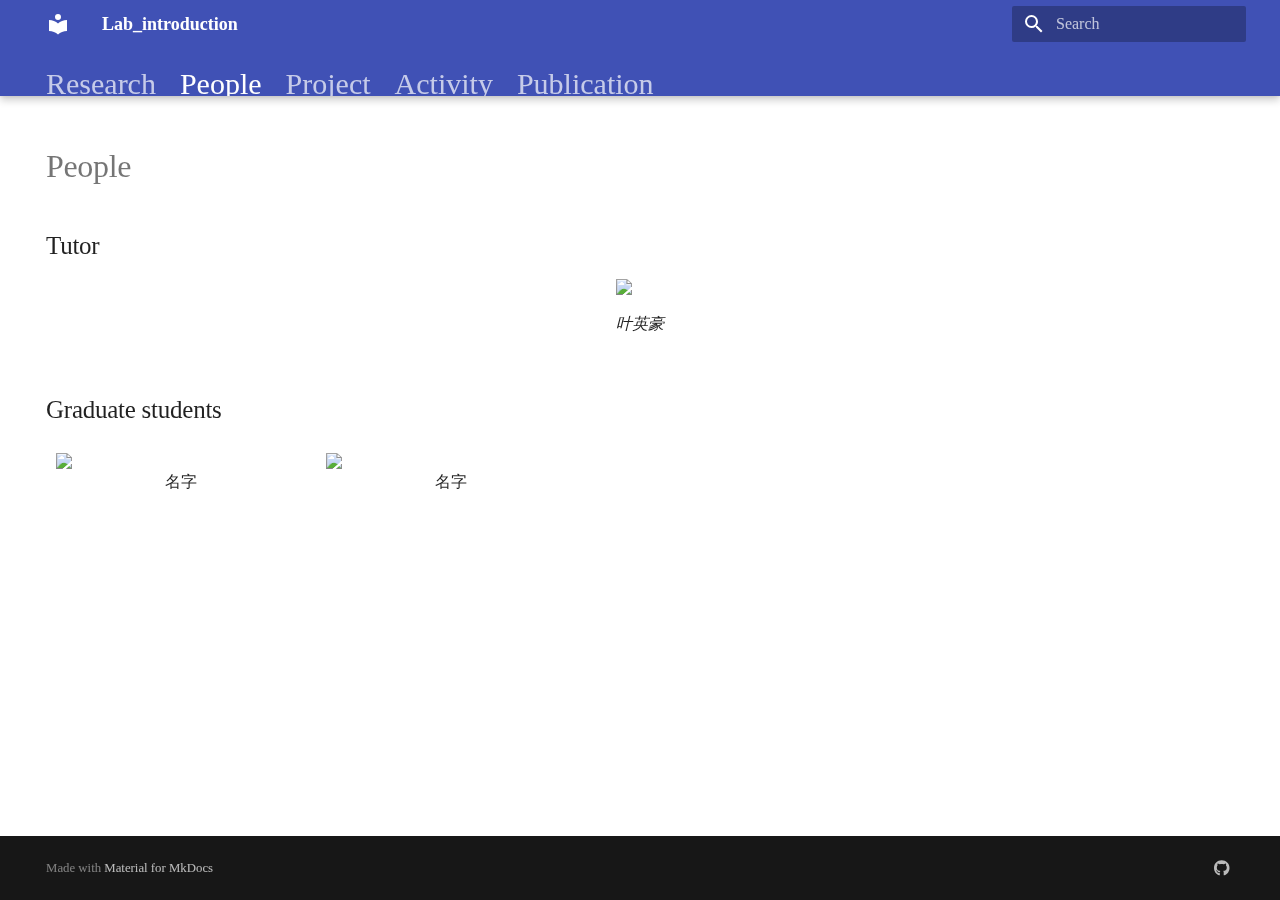
==== site/people/index.html @ 4953b53a "完成图片的上传" ====
<!doctype html>
<html lang="en" class="no-js">
  <head>
    
      <meta charset="utf-8">
      <meta name="viewport" content="width=device-width,initial-scale=1">
      
      
      
      
        <link rel="prev" href="..">
      
      
        <link rel="next" href="../project/">
      
      
      <link rel="icon" href="../assets/images/favicon.png">
      <meta name="generator" content="mkdocs-1.5.3, mkdocs-material-9.5.11">
    
    
      
        <title>People - Lab_introduction</title>
      
    
    
      <link rel="stylesheet" href="../assets/stylesheets/main.7e359304.min.css">
      
      


    
    
      
    
    
      
        
        
        <link rel="preconnect" href="https://fonts.gstatic.com" crossorigin>
        <link rel="stylesheet" href="https://fonts.googleapis.com/css?family=Roboto:300,300i,400,400i,700,700i%7CRoboto+Mono:400,400i,700,700i&display=fallback">
        <style>:root{--md-text-font:"Roboto";--md-code-font:"Roboto Mono"}</style>
      
    
    
      <link rel="stylesheet" href="../stylesheets/extra.css">
    
    <script>__md_scope=new URL("..",location),__md_hash=e=>[...e].reduce((e,_)=>(e<<5)-e+_.charCodeAt(0),0),__md_get=(e,_=localStorage,t=__md_scope)=>JSON.parse(_.getItem(t.pathname+"."+e)),__md_set=(e,_,t=localStorage,a=__md_scope)=>{try{t.setItem(a.pathname+"."+e,JSON.stringify(_))}catch(e){}}</script>
    
      

    
    
    
  </head>
  
  
    <body dir="ltr">
  
    
    <input class="md-toggle" data-md-toggle="drawer" type="checkbox" id="__drawer" autocomplete="off">
    <input class="md-toggle" data-md-toggle="search" type="checkbox" id="__search" autocomplete="off">
    <label class="md-overlay" for="__drawer"></label>
    <div data-md-component="skip">
      
        
        <a href="#people" class="md-skip">
          Skip to content
        </a>
      
    </div>
    <div data-md-component="announce">
      
    </div>
    
    
      

  

<header class="md-header md-header--shadow md-header--lifted" data-md-component="header">
  <nav class="md-header__inner md-grid" aria-label="Header">
    <a href=".." title="Lab_introduction" class="md-header__button md-logo" aria-label="Lab_introduction" data-md-component="logo">
      
  
  <svg xmlns="http://www.w3.org/2000/svg" viewBox="0 0 24 24"><path d="M12 8a3 3 0 0 0 3-3 3 3 0 0 0-3-3 3 3 0 0 0-3 3 3 3 0 0 0 3 3m0 3.54C9.64 9.35 6.5 8 3 8v11c3.5 0 6.64 1.35 9 3.54 2.36-2.19 5.5-3.54 9-3.54V8c-3.5 0-6.64 1.35-9 3.54Z"/></svg>

    </a>
    <label class="md-header__button md-icon" for="__drawer">
      
      <svg xmlns="http://www.w3.org/2000/svg" viewBox="0 0 24 24"><path d="M3 6h18v2H3V6m0 5h18v2H3v-2m0 5h18v2H3v-2Z"/></svg>
    </label>
    <div class="md-header__title" data-md-component="header-title">
      <div class="md-header__ellipsis">
        <div class="md-header__topic">
          <span class="md-ellipsis">
            Lab_introduction
          </span>
        </div>
        <div class="md-header__topic" data-md-component="header-topic">
          <span class="md-ellipsis">
            
              People
            
          </span>
        </div>
      </div>
    </div>
    
    
      <script>var media,input,key,value,palette=__md_get("__palette");if(palette&&palette.color){"(prefers-color-scheme)"===palette.color.media&&(media=matchMedia("(prefers-color-scheme: light)"),input=document.querySelector(media.matches?"[data-md-color-media='(prefers-color-scheme: light)']":"[data-md-color-media='(prefers-color-scheme: dark)']"),palette.color.media=input.getAttribute("data-md-color-media"),palette.color.scheme=input.getAttribute("data-md-color-scheme"),palette.color.primary=input.getAttribute("data-md-color-primary"),palette.color.accent=input.getAttribute("data-md-color-accent"));for([key,value]of Object.entries(palette.color))document.body.setAttribute("data-md-color-"+key,value)}</script>
    
    
    
      <label class="md-header__button md-icon" for="__search">
        
        <svg xmlns="http://www.w3.org/2000/svg" viewBox="0 0 24 24"><path d="M9.5 3A6.5 6.5 0 0 1 16 9.5c0 1.61-.59 3.09-1.56 4.23l.27.27h.79l5 5-1.5 1.5-5-5v-.79l-.27-.27A6.516 6.516 0 0 1 9.5 16 6.5 6.5 0 0 1 3 9.5 6.5 6.5 0 0 1 9.5 3m0 2C7 5 5 7 5 9.5S7 14 9.5 14 14 12 14 9.5 12 5 9.5 5Z"/></svg>
      </label>
      <div class="md-search" data-md-component="search" role="dialog">
  <label class="md-search__overlay" for="__search"></label>
  <div class="md-search__inner" role="search">
    <form class="md-search__form" name="search">
      <input type="text" class="md-search__input" name="query" aria-label="Search" placeholder="Search" autocapitalize="off" autocorrect="off" autocomplete="off" spellcheck="false" data-md-component="search-query" required>
      <label class="md-search__icon md-icon" for="__search">
        
        <svg xmlns="http://www.w3.org/2000/svg" viewBox="0 0 24 24"><path d="M9.5 3A6.5 6.5 0 0 1 16 9.5c0 1.61-.59 3.09-1.56 4.23l.27.27h.79l5 5-1.5 1.5-5-5v-.79l-.27-.27A6.516 6.516 0 0 1 9.5 16 6.5 6.5 0 0 1 3 9.5 6.5 6.5 0 0 1 9.5 3m0 2C7 5 5 7 5 9.5S7 14 9.5 14 14 12 14 9.5 12 5 9.5 5Z"/></svg>
        
        <svg xmlns="http://www.w3.org/2000/svg" viewBox="0 0 24 24"><path d="M20 11v2H8l5.5 5.5-1.42 1.42L4.16 12l7.92-7.92L13.5 5.5 8 11h12Z"/></svg>
      </label>
      <nav class="md-search__options" aria-label="Search">
        
        <button type="reset" class="md-search__icon md-icon" title="Clear" aria-label="Clear" tabindex="-1">
          
          <svg xmlns="http://www.w3.org/2000/svg" viewBox="0 0 24 24"><path d="M19 6.41 17.59 5 12 10.59 6.41 5 5 6.41 10.59 12 5 17.59 6.41 19 12 13.41 17.59 19 19 17.59 13.41 12 19 6.41Z"/></svg>
        </button>
      </nav>
      
    </form>
    <div class="md-search__output">
      <div class="md-search__scrollwrap" data-md-scrollfix>
        <div class="md-search-result" data-md-component="search-result">
          <div class="md-search-result__meta">
            Initializing search
          </div>
          <ol class="md-search-result__list" role="presentation"></ol>
        </div>
      </div>
    </div>
  </div>
</div>
    
    
  </nav>
  
    
      
<nav class="md-tabs" aria-label="Tabs" data-md-component="tabs">
  <div class="md-grid">
    <ul class="md-tabs__list">
      
        
  
  
  
    <li class="md-tabs__item">
      <a href=".." class="md-tabs__link">
        
  
    
  
  Research

      </a>
    </li>
  

      
        
  
  
    
  
  
    <li class="md-tabs__item md-tabs__item--active">
      <a href="./" class="md-tabs__link">
        
  
    
  
  People

      </a>
    </li>
  

      
        
  
  
  
    <li class="md-tabs__item">
      <a href="../project/" class="md-tabs__link">
        
  
    
  
  Project

      </a>
    </li>
  

      
        
  
  
  
    <li class="md-tabs__item">
      <a href="../activity/" class="md-tabs__link">
        
  
    
  
  Activity

      </a>
    </li>
  

      
        
  
  
  
    <li class="md-tabs__item">
      <a href="../publication/" class="md-tabs__link">
        
  
    
  
  Publication

      </a>
    </li>
  

      
    </ul>
  </div>
</nav>
    
  
</header>
    
    <div class="md-container" data-md-component="container">
      
      
        
      
      <main class="md-main" data-md-component="main">
        <div class="md-main__inner md-grid">
          
            
              
                
              
              <div class="md-sidebar md-sidebar--primary" data-md-component="sidebar" data-md-type="navigation" hidden>
                <div class="md-sidebar__scrollwrap">
                  <div class="md-sidebar__inner">
                    


  


<nav class="md-nav md-nav--primary md-nav--lifted" aria-label="Navigation" data-md-level="0">
  <label class="md-nav__title" for="__drawer">
    <a href=".." title="Lab_introduction" class="md-nav__button md-logo" aria-label="Lab_introduction" data-md-component="logo">
      
  
  <svg xmlns="http://www.w3.org/2000/svg" viewBox="0 0 24 24"><path d="M12 8a3 3 0 0 0 3-3 3 3 0 0 0-3-3 3 3 0 0 0-3 3 3 3 0 0 0 3 3m0 3.54C9.64 9.35 6.5 8 3 8v11c3.5 0 6.64 1.35 9 3.54 2.36-2.19 5.5-3.54 9-3.54V8c-3.5 0-6.64 1.35-9 3.54Z"/></svg>

    </a>
    Lab_introduction
  </label>
  
  <ul class="md-nav__list" data-md-scrollfix>
    
      
      
  
  
  
  
    <li class="md-nav__item">
      <a href=".." class="md-nav__link">
        
  
  <span class="md-ellipsis">
    Research
  </span>
  

      </a>
    </li>
  

    
      
      
  
  
    
  
  
  
    <li class="md-nav__item md-nav__item--active">
      
      <input class="md-nav__toggle md-toggle" type="checkbox" id="__toc">
      
      
        
      
      
        <label class="md-nav__link md-nav__link--active" for="__toc">
          
  
  <span class="md-ellipsis">
    People
  </span>
  

          <span class="md-nav__icon md-icon"></span>
        </label>
      
      <a href="./" class="md-nav__link md-nav__link--active">
        
  
  <span class="md-ellipsis">
    People
  </span>
  

      </a>
      
        

<nav class="md-nav md-nav--secondary" aria-label="Table of contents">
  
  
  
    
  
  
    <label class="md-nav__title" for="__toc">
      <span class="md-nav__icon md-icon"></span>
      Table of contents
    </label>
    <ul class="md-nav__list" data-md-component="toc" data-md-scrollfix>
      
        <li class="md-nav__item">
  <a href="#tutor" class="md-nav__link">
    <span class="md-ellipsis">
      Tutor
    </span>
  </a>
  
</li>
      
        <li class="md-nav__item">
  <a href="#graduate-students" class="md-nav__link">
    <span class="md-ellipsis">
      Graduate students
    </span>
  </a>
  
</li>
      
    </ul>
  
</nav>
      
    </li>
  

    
      
      
  
  
  
  
    <li class="md-nav__item">
      <a href="../project/" class="md-nav__link">
        
  
  <span class="md-ellipsis">
    Project
  </span>
  

      </a>
    </li>
  

    
      
      
  
  
  
  
    <li class="md-nav__item">
      <a href="../activity/" class="md-nav__link">
        
  
  <span class="md-ellipsis">
    Activity
  </span>
  

      </a>
    </li>
  

    
      
      
  
  
  
  
    <li class="md-nav__item">
      <a href="../publication/" class="md-nav__link">
        
  
  <span class="md-ellipsis">
    Publication
  </span>
  

      </a>
    </li>
  

    
  </ul>
</nav>
                  </div>
                </div>
              </div>
            
            
              
                
              
              <div class="md-sidebar md-sidebar--secondary" data-md-component="sidebar" data-md-type="toc" hidden>
                <div class="md-sidebar__scrollwrap">
                  <div class="md-sidebar__inner">
                    

<nav class="md-nav md-nav--secondary" aria-label="Table of contents">
  
  
  
    
  
  
    <label class="md-nav__title" for="__toc">
      <span class="md-nav__icon md-icon"></span>
      Table of contents
    </label>
    <ul class="md-nav__list" data-md-component="toc" data-md-scrollfix>
      
        <li class="md-nav__item">
  <a href="#tutor" class="md-nav__link">
    <span class="md-ellipsis">
      Tutor
    </span>
  </a>
  
</li>
      
        <li class="md-nav__item">
  <a href="#graduate-students" class="md-nav__link">
    <span class="md-ellipsis">
      Graduate students
    </span>
  </a>
  
</li>
      
    </ul>
  
</nav>
                  </div>
                </div>
              </div>
            
          
          
            <div class="md-content" data-md-component="content">
              <article class="md-content__inner md-typeset">
                
                  


<h1 id="people">People</h1>
<h2 id="tutor">Tutor</h2>
<figure>
  <img src="https://dummyimage.com/300x400" />
  <figcaption>叶英豪</figcaption>
</figure>

<h2 id="graduate-students">Graduate students</h2>
<p><span class="std_out">
    <span class="std_box">
        <img src="https://dummyimage.com/300x400" />
        <text>名字</text>
    </span>
    <span class="std_box">
        <img src="https://dummyimage.com/300x400" />
        <text>名字</text>
    </span>
</span></p>







  
  




  



                
              </article>
            </div>
          
          
<script>var target=document.getElementById(location.hash.slice(1));target&&target.name&&(target.checked=target.name.startsWith("__tabbed_"))</script>
        </div>
        
      </main>
      
        <footer class="md-footer">
  
  <div class="md-footer-meta md-typeset">
    <div class="md-footer-meta__inner md-grid">
      <div class="md-copyright">
  
  
    Made with
    <a href="https://squidfunk.github.io/mkdocs-material/" target="_blank" rel="noopener">
      Material for MkDocs
    </a>
  
</div>
      
        <div class="md-social">
  
    
    
    
    
    <a href="https://github.com/tufuwq/use.gthub.io" target="_blank" rel="noopener" title="github url" class="md-social__link">
      <svg xmlns="http://www.w3.org/2000/svg" viewBox="0 0 496 512"><!--! Font Awesome Free 6.5.1 by @fontawesome - https://fontawesome.com License - https://fontawesome.com/license/free (Icons: CC BY 4.0, Fonts: SIL OFL 1.1, Code: MIT License) Copyright 2023 Fonticons, Inc.--><path d="M165.9 397.4c0 2-2.3 3.6-5.2 3.6-3.3.3-5.6-1.3-5.6-3.6 0-2 2.3-3.6 5.2-3.6 3-.3 5.6 1.3 5.6 3.6zm-31.1-4.5c-.7 2 1.3 4.3 4.3 4.9 2.6 1 5.6 0 6.2-2s-1.3-4.3-4.3-5.2c-2.6-.7-5.5.3-6.2 2.3zm44.2-1.7c-2.9.7-4.9 2.6-4.6 4.9.3 2 2.9 3.3 5.9 2.6 2.9-.7 4.9-2.6 4.6-4.6-.3-1.9-3-3.2-5.9-2.9zM244.8 8C106.1 8 0 113.3 0 252c0 110.9 69.8 205.8 169.5 239.2 12.8 2.3 17.3-5.6 17.3-12.1 0-6.2-.3-40.4-.3-61.4 0 0-70 15-84.7-29.8 0 0-11.4-29.1-27.8-36.6 0 0-22.9-15.7 1.6-15.4 0 0 24.9 2 38.6 25.8 21.9 38.6 58.6 27.5 72.9 20.9 2.3-16 8.8-27.1 16-33.7-55.9-6.2-112.3-14.3-112.3-110.5 0-27.5 7.6-41.3 23.6-58.9-2.6-6.5-11.1-33.3 2.6-67.9 20.9-6.5 69 27 69 27 20-5.6 41.5-8.5 62.8-8.5s42.8 2.9 62.8 8.5c0 0 48.1-33.6 69-27 13.7 34.7 5.2 61.4 2.6 67.9 16 17.7 25.8 31.5 25.8 58.9 0 96.5-58.9 104.2-114.8 110.5 9.2 7.9 17 22.9 17 46.4 0 33.7-.3 75.4-.3 83.6 0 6.5 4.6 14.4 17.3 12.1C428.2 457.8 496 362.9 496 252 496 113.3 383.5 8 244.8 8zM97.2 352.9c-1.3 1-1 3.3.7 5.2 1.6 1.6 3.9 2.3 5.2 1 1.3-1 1-3.3-.7-5.2-1.6-1.6-3.9-2.3-5.2-1zm-10.8-8.1c-.7 1.3.3 2.9 2.3 3.9 1.6 1 3.6.7 4.3-.7.7-1.3-.3-2.9-2.3-3.9-2-.6-3.6-.3-4.3.7zm32.4 35.6c-1.6 1.3-1 4.3 1.3 6.2 2.3 2.3 5.2 2.6 6.5 1 1.3-1.3.7-4.3-1.3-6.2-2.2-2.3-5.2-2.6-6.5-1zm-11.4-14.7c-1.6 1-1.6 3.6 0 5.9 1.6 2.3 4.3 3.3 5.6 2.3 1.6-1.3 1.6-3.9 0-6.2-1.4-2.3-4-3.3-5.6-2z"/></svg>
    </a>
  
</div>
      
    </div>
  </div>
</footer>
      
    </div>
    <div class="md-dialog" data-md-component="dialog">
      <div class="md-dialog__inner md-typeset"></div>
    </div>
    
    
    <script id="__config" type="application/json">{"base": "..", "features": ["navigation.instant", "navigation.tabs", "navigation.tabs.sticky"], "search": "../assets/javascripts/workers/search.b8dbb3d2.min.js", "translations": {"clipboard.copied": "Copied to clipboard", "clipboard.copy": "Copy to clipboard", "search.result.more.one": "1 more on this page", "search.result.more.other": "# more on this page", "search.result.none": "No matching documents", "search.result.one": "1 matching document", "search.result.other": "# matching documents", "search.result.placeholder": "Type to start searching", "search.result.term.missing": "Missing", "select.version": "Select version"}}</script>
    
    
      <script src="../assets/javascripts/bundle.8fd75fb4.min.js"></script>
      
    
  </body>
</html>
---- site/assets/stylesheets/main.7e359304.min.css ----
@charset "UTF-8";html{-webkit-text-size-adjust:none;-moz-text-size-adjust:none;text-size-adjust:none;box-sizing:border-box}*,:after,:before{box-sizing:inherit}@media (prefers-reduced-motion){*,:after,:before{transition:none!important}}body{margin:0}a,button,input,label{-webkit-tap-highlight-color:transparent}a{color:inherit;text-decoration:none}hr{border:0;box-sizing:initial;display:block;height:.05rem;overflow:visible;padding:0}small{font-size:80%}sub,sup{line-height:1em}img{border-style:none}table{border-collapse:initial;border-spacing:0}td,th{font-weight:400;vertical-align:top}button{background:#0000;border:0;font-family:inherit;font-size:inherit;margin:0;padding:0}input{border:0;outline:none}:root{--md-primary-fg-color:#4051b5;--md-primary-fg-color--light:#5d6cc0;--md-primary-fg-color--dark:#303fa1;--md-primary-bg-color:#fff;--md-primary-bg-color--light:#ffffffb3;--md-accent-fg-color:#526cfe;--md-accent-fg-color--transparent:#526cfe1a;--md-accent-bg-color:#fff;--md-accent-bg-color--light:#ffffffb3}[data-md-color-scheme=default]{color-scheme:light}[data-md-color-scheme=default] img[src$="#gh-dark-mode-only"],[data-md-color-scheme=default] img[src$="#only-dark"]{display:none}:root,[data-md-color-scheme=default]{--md-hue:225deg;--md-default-fg-color:#000000de;--md-default-fg-color--light:#0000008a;--md-default-fg-color--lighter:#00000052;--md-default-fg-color--lightest:#00000012;--md-default-bg-color:#fff;--md-default-bg-color--light:#ffffffb3;--md-default-bg-color--lighter:#ffffff4d;--md-default-bg-color--lightest:#ffffff1f;--md-code-fg-color:#36464e;--md-code-bg-color:#f5f5f5;--md-code-hl-color:#4287ff;--md-code-hl-color--light:#4287ff1a;--md-code-hl-number-color:#d52a2a;--md-code-hl-special-color:#db1457;--md-code-hl-function-color:#a846b9;--md-code-hl-constant-color:#6e59d9;--md-code-hl-keyword-color:#3f6ec6;--md-code-hl-string-color:#1c7d4d;--md-code-hl-name-color:var(--md-code-fg-color);--md-code-hl-operator-color:var(--md-default-fg-color--light);--md-code-hl-punctuation-color:var(--md-default-fg-color--light);--md-code-hl-comment-color:var(--md-default-fg-color--light);--md-code-hl-generic-color:var(--md-default-fg-color--light);--md-code-hl-variable-color:var(--md-default-fg-color--light);--md-typeset-color:var(--md-default-fg-color);--md-typeset-a-color:var(--md-primary-fg-color);--md-typeset-del-color:#f5503d26;--md-typeset-ins-color:#0bd57026;--md-typeset-kbd-color:#fafafa;--md-typeset-kbd-accent-color:#fff;--md-typeset-kbd-border-color:#b8b8b8;--md-typeset-mark-color:#ffff0080;--md-typeset-table-color:#0000001f;--md-typeset-table-color--light:rgba(0,0,0,.035);--md-admonition-fg-color:var(--md-default-fg-color);--md-admonition-bg-color:var(--md-default-bg-color);--md-warning-fg-color:#000000de;--md-warning-bg-color:#ff9;--md-footer-fg-color:#fff;--md-footer-fg-color--light:#ffffffb3;--md-footer-fg-color--lighter:#ffffff73;--md-footer-bg-color:#000000de;--md-footer-bg-color--dark:#00000052;--md-shadow-z1:0 0.2rem 0.5rem #0000000d,0 0 0.05rem #0000001a;--md-shadow-z2:0 0.2rem 0.5rem #0000001a,0 0 0.05rem #00000040;--md-shadow-z3:0 0.2rem 0.5rem #0003,0 0 0.05rem #00000059}.md-icon svg{fill:currentcolor;display:block;height:1.2rem;width:1.2rem}body{-webkit-font-smoothing:antialiased;-moz-osx-font-smoothing:grayscale;--md-text-font-family:var(--md-text-font,_),-apple-system,BlinkMacSystemFont,Helvetica,Arial,sans-serif;--md-code-font-family:var(--md-code-font,_),SFMono-Regular,Consolas,Menlo,monospace}aside,body,input{font-feature-settings:"kern","liga";color:var(--md-typeset-color);font-family:var(--md-text-font-family)}code,kbd,pre{font-feature-settings:"kern";font-family:var(--md-code-font-family)}:root{--md-typeset-table-sort-icon:url('data:image/svg+xml;charset=utf-8,<svg xmlns="http://www.w3.org/2000/svg" viewBox="0 0 24 24"><path d="m18 21-4-4h3V7h-3l4-4 4 4h-3v10h3M2 19v-2h10v2M2 13v-2h7v2M2 7V5h4v2H2Z"/></svg>');--md-typeset-table-sort-icon--asc:url('data:image/svg+xml;charset=utf-8,<svg xmlns="http://www.w3.org/2000/svg" viewBox="0 0 24 24"><path d="M19 17h3l-4 4-4-4h3V3h2M2 17h10v2H2M6 5v2H2V5m0 6h7v2H2v-2Z"/></svg>');--md-typeset-table-sort-icon--desc:url('data:image/svg+xml;charset=utf-8,<svg xmlns="http://www.w3.org/2000/svg" viewBox="0 0 24 24"><path d="M19 7h3l-4-4-4 4h3v14h2M2 17h10v2H2M6 5v2H2V5m0 6h7v2H2v-2Z"/></svg>')}.md-typeset{-webkit-print-color-adjust:exact;color-adjust:exact;font-size:.8rem;line-height:1.6}@media print{.md-typeset{font-size:.68rem}}.md-typeset blockquote,.md-typeset dl,.md-typeset figure,.md-typeset ol,.md-typeset pre,.md-typeset ul{margin-bottom:1em;margin-top:1em}.md-typeset h1{color:var(--md-default-fg-color--light);font-size:2em;line-height:1.3;margin:0 0 1.25em}.md-typeset h1,.md-typeset h2{font-weight:300;letter-spacing:-.01em}.md-typeset h2{font-size:1.5625em;line-height:1.4;margin:1.6em 0 .64em}.md-typeset h3{font-size:1.25em;font-weight:400;letter-spacing:-.01em;line-height:1.5;margin:1.6em 0 .8em}.md-typeset h2+h3{margin-top:.8em}.md-typeset h4{font-weight:700;letter-spacing:-.01em;margin:1em 0}.md-typeset h5,.md-typeset h6{color:var(--md-default-fg-color--light);font-size:.8em;font-weight:700;letter-spacing:-.01em;margin:1.25em 0}.md-typeset h5{text-transform:uppercase}.md-typeset hr{border-bottom:.05rem solid var(--md-default-fg-color--lightest);display:flow-root;margin:1.5em 0}.md-typeset a{color:var(--md-typeset-a-color);word-break:break-word}.md-typeset a,.md-typeset a:before{transition:color 125ms}.md-typeset a:focus,.md-typeset a:hover{color:var(--md-accent-fg-color)}.md-typeset a:focus code,.md-typeset a:hover code{background-color:var(--md-accent-fg-color--transparent)}.md-typeset a code{color:currentcolor;transition:background-color 125ms}.md-typeset a.focus-visible{outline-color:var(--md-accent-fg-color);outline-offset:.2rem}.md-typeset code,.md-typeset kbd,.md-typeset pre{color:var(--md-code-fg-color);direction:ltr;font-variant-ligatures:none}@media print{.md-typeset code,.md-typeset kbd,.md-typeset pre{white-space:pre-wrap}}.md-typeset code{background-color:var(--md-code-bg-color);border-radius:.1rem;-webkit-box-decoration-break:clone;box-decoration-break:clone;font-size:.85em;padding:0 .2941176471em;word-break:break-word}.md-typeset code:not(.focus-visible){-webkit-tap-highlight-color:transparent;outline:none}.md-typeset pre{display:flow-root;line-height:1.4;position:relative}.md-typeset pre>code{-webkit-box-decoration-break:slice;box-decoration-break:slice;box-shadow:none;display:block;margin:0;outline-color:var(--md-accent-fg-color);overflow:auto;padding:.7720588235em 1.1764705882em;scrollbar-color:var(--md-default-fg-color--lighter) #0000;scrollbar-width:thin;touch-action:auto;word-break:normal}.md-typeset pre>code:hover{scrollbar-color:var(--md-accent-fg-color) #0000}.md-typeset pre>code::-webkit-scrollbar{height:.2rem;width:.2rem}.md-typeset pre>code::-webkit-scrollbar-thumb{background-color:var(--md-default-fg-color--lighter)}.md-typeset pre>code::-webkit-scrollbar-thumb:hover{background-color:var(--md-accent-fg-color)}.md-typeset kbd{background-color:var(--md-typeset-kbd-color);border-radius:.1rem;box-shadow:0 .1rem 0 .05rem var(--md-typeset-kbd-border-color),0 .1rem 0 var(--md-typeset-kbd-border-color),0 -.1rem .2rem var(--md-typeset-kbd-accent-color) inset;color:var(--md-default-fg-color);display:inline-block;font-size:.75em;padding:0 .6666666667em;vertical-align:text-top;word-break:break-word}.md-typeset mark{background-color:var(--md-typeset-mark-color);-webkit-box-decoration-break:clone;box-decoration-break:clone;color:inherit;word-break:break-word}.md-typeset abbr{border-bottom:.05rem dotted var(--md-default-fg-color--light);cursor:help;text-decoration:none}.md-typeset small{opacity:.75}[dir=ltr] .md-typeset sub,[dir=ltr] .md-typeset sup{margin-left:.078125em}[dir=rtl] .md-typeset sub,[dir=rtl] .md-typeset sup{margin-right:.078125em}[dir=ltr] .md-typeset blockquote{padding-left:.6rem}[dir=rtl] .md-typeset blockquote{padding-right:.6rem}[dir=ltr] .md-typeset blockquote{border-left:.2rem solid var(--md-default-fg-color--lighter)}[dir=rtl] .md-typeset blockquote{border-right:.2rem solid var(--md-default-fg-color--lighter)}.md-typeset blockquote{color:var(--md-default-fg-color--light);margin-left:0;margin-right:0}.md-typeset ul{list-style-type:disc}[dir=ltr] .md-typeset ol,[dir=ltr] .md-typeset ul{margin-left:.625em}[dir=rtl] .md-typeset ol,[dir=rtl] .md-typeset ul{margin-right:.625em}.md-typeset ol,.md-typeset ul{padding:0}.md-typeset ol:not([hidden]),.md-typeset ul:not([hidden]){display:flow-root}.md-typeset ol ol,.md-typeset ul ol{list-style-type:lower-alpha}.md-typeset ol ol ol,.md-typeset ul ol ol{list-style-type:lower-roman}[dir=ltr] .md-typeset ol li,[dir=ltr] .md-typeset ul li{margin-left:1.25em}[dir=rtl] .md-typeset ol li,[dir=rtl] .md-typeset ul li{margin-right:1.25em}.md-typeset ol li,.md-typeset ul li{margin-bottom:.5em}.md-typeset ol li blockquote,.md-typeset ol li p,.md-typeset ul li blockquote,.md-typeset ul li p{margin:.5em 0}.md-typeset ol li:last-child,.md-typeset ul li:last-child{margin-bottom:0}[dir=ltr] .md-typeset ol li ol,[dir=ltr] .md-typeset ol li ul,[dir=ltr] .md-typeset ul li ol,[dir=ltr] .md-typeset ul li ul{margin-left:.625em}[dir=rtl] .md-typeset ol li ol,[dir=rtl] .md-typeset ol li ul,[dir=rtl] .md-typeset ul li ol,[dir=rtl] .md-typeset ul li ul{margin-right:.625em}.md-typeset ol li ol,.md-typeset ol li ul,.md-typeset ul li ol,.md-typeset ul li ul{margin-bottom:.5em;margin-top:.5em}[dir=ltr] .md-typeset dd{margin-left:1.875em}[dir=rtl] .md-typeset dd{margin-right:1.875em}.md-typeset dd{margin-bottom:1.5em;margin-top:1em}.md-typeset img,.md-typeset svg,.md-typeset video{height:auto;max-width:100%}.md-typeset img[align=left]{margin:1em 1em 1em 0}.md-typeset img[align=right]{margin:1em 0 1em 1em}.md-typeset img[align]:only-child{margin-top:0}.md-typeset figure{display:flow-root;margin:1em auto;max-width:100%;text-align:center;width:-webkit-fit-content;width:-moz-fit-content;width:fit-content}.md-typeset figure img{display:block;margin:0 auto}.md-typeset figcaption{font-style:italic;margin:1em auto;max-width:24rem}.md-typeset iframe{max-width:100%}.md-typeset table:not([class]){background-color:var(--md-default-bg-color);border:.05rem solid var(--md-typeset-table-color);border-radius:.1rem;display:inline-block;font-size:.64rem;max-width:100%;overflow:auto;touch-action:auto}@media print{.md-typeset table:not([class]){display:table}}.md-typeset table:not([class])+*{margin-top:1.5em}.md-typeset table:not([class]) td>:first-child,.md-typeset table:not([class]) th>:first-child{margin-top:0}.md-typeset table:not([class]) td>:last-child,.md-typeset table:not([class]) th>:last-child{margin-bottom:0}.md-typeset table:not([class]) td:not([align]),.md-typeset table:not([class]) th:not([align]){text-align:left}[dir=rtl] .md-typeset table:not([class]) td:not([align]),[dir=rtl] .md-typeset table:not([class]) th:not([align]){text-align:right}.md-typeset table:not([class]) th{font-weight:700;min-width:5rem;padding:.9375em 1.25em;vertical-align:top}.md-typeset table:not([class]) td{border-top:.05rem solid var(--md-typeset-table-color);padding:.9375em 1.25em;vertical-align:top}.md-typeset table:not([class]) tbody tr{transition:background-color 125ms}.md-typeset table:not([class]) tbody tr:hover{background-color:var(--md-typeset-table-color--light);box-shadow:0 .05rem 0 var(--md-default-bg-color) inset}.md-typeset table:not([class]) a{word-break:normal}.md-typeset table th[role=columnheader]{cursor:pointer}[dir=ltr] .md-typeset table th[role=columnheader]:after{margin-left:.5em}[dir=rtl] .md-typeset table th[role=columnheader]:after{margin-right:.5em}.md-typeset table th[role=columnheader]:after{content:"";display:inline-block;height:1.2em;-webkit-mask-image:var(--md-typeset-table-sort-icon);mask-image:var(--md-typeset-table-sort-icon);-webkit-mask-repeat:no-repeat;mask-repeat:no-repeat;-webkit-mask-size:contain;mask-size:contain;transition:background-color 125ms;vertical-align:text-bottom;width:1.2em}.md-typeset table th[role=columnheader]:hover:after{background-color:var(--md-default-fg-color--lighter)}.md-typeset table th[role=columnheader][aria-sort=ascending]:after{background-color:var(--md-default-fg-color--light);-webkit-mask-image:var(--md-typeset-table-sort-icon--asc);mask-image:var(--md-typeset-table-sort-icon--asc)}.md-typeset table th[role=columnheader][aria-sort=descending]:after{background-color:var(--md-default-fg-color--light);-webkit-mask-image:var(--md-typeset-table-sort-icon--desc);mask-image:var(--md-typeset-table-sort-icon--desc)}.md-typeset__scrollwrap{margin:1em -.8rem;overflow-x:auto;touch-action:auto}.md-typeset__table{display:inline-block;margin-bottom:.5em;padding:0 .8rem}@media print{.md-typeset__table{display:block}}html .md-typeset__table table{display:table;margin:0;overflow:hidden;width:100%}@media screen and (max-width:44.984375em){.md-content__inner>pre{margin:1em -.8rem}.md-content__inner>pre code{border-radius:0}}.md-typeset .md-author{border-radius:100%;display:block;flex-shrink:0;height:1.6rem;overflow:hidden;position:relative;transition:color 125ms,transform 125ms;width:1.6rem}.md-typeset .md-author img{display:block}.md-typeset .md-author--more{background:var(--md-default-fg-color--lightest);color:var(--md-default-fg-color--lighter);font-size:.6rem;font-weight:700;line-height:1.6rem;text-align:center}.md-typeset .md-author--long{height:2.4rem;width:2.4rem}.md-typeset a.md-author{transform:scale(1)}.md-typeset a.md-author img{filter:grayscale(100%) opacity(75%);transition:filter 125ms}.md-typeset a.md-author:focus,.md-typeset a.md-author:hover{transform:scale(1.1);z-index:1}.md-typeset a.md-author:focus img,.md-typeset a.md-author:hover img{filter:grayscale(0)}.md-banner{background-color:var(--md-footer-bg-color);color:var(--md-footer-fg-color);overflow:auto}@media print{.md-banner{display:none}}.md-banner--warning{background-color:var(--md-warning-bg-color);color:var(--md-warning-fg-color)}.md-banner__inner{font-size:.7rem;margin:.6rem auto;padding:0 .8rem}[dir=ltr] .md-banner__button{float:right}[dir=rtl] .md-banner__button{float:left}.md-banner__button{color:inherit;cursor:pointer;transition:opacity .25s}.no-js .md-banner__button{display:none}.md-banner__button:hover{opacity:.7}html{font-size:125%;height:100%;overflow-x:hidden}@media screen and (min-width:100em){html{font-size:137.5%}}@media screen and (min-width:125em){html{font-size:150%}}body{background-color:var(--md-default-bg-color);display:flex;flex-direction:column;font-size:.5rem;min-height:100%;position:relative;width:100%}@media print{body{display:block}}@media screen and (max-width:59.984375em){body[data-md-scrolllock]{position:fixed}}.md-grid{margin-left:auto;margin-right:auto;max-width:61rem}.md-container{display:flex;flex-direction:column;flex-grow:1}@media print{.md-container{display:block}}.md-main{flex-grow:1}.md-main__inner{display:flex;height:100%;margin-top:1.5rem}.md-ellipsis{overflow:hidden;text-overflow:ellipsis}.md-toggle{display:none}.md-option{height:0;opacity:0;position:absolute;width:0}.md-option:checked+label:not([hidden]){display:block}.md-option.focus-visible+label{outline-color:var(--md-accent-fg-color);outline-style:auto}.md-skip{background-color:var(--md-default-fg-color);border-radius:.1rem;color:var(--md-default-bg-color);font-size:.64rem;margin:.5rem;opacity:0;outline-color:var(--md-accent-fg-color);padding:.3rem .5rem;position:fixed;transform:translateY(.4rem);z-index:-1}.md-skip:focus{opacity:1;transform:translateY(0);transition:transform .25s cubic-bezier(.4,0,.2,1),opacity 175ms 75ms;z-index:10}@page{margin:25mm}:root{--md-clipboard-icon:url('data:image/svg+xml;charset=utf-8,<svg xmlns="http://www.w3.org/2000/svg" viewBox="0 0 24 24"><path d="M19 21H8V7h11m0-2H8a2 2 0 0 0-2 2v14a2 2 0 0 0 2 2h11a2 2 0 0 0 2-2V7a2 2 0 0 0-2-2m-3-4H4a2 2 0 0 0-2 2v14h2V3h12V1Z"/></svg>')}.md-clipboard{border-radius:.1rem;color:var(--md-default-fg-color--lightest);cursor:pointer;height:1.5em;outline-color:var(--md-accent-fg-color);outline-offset:.1rem;position:absolute;right:.5em;top:.5em;transition:color .25s;width:1.5em;z-index:1}@media print{.md-clipboard{display:none}}.md-clipboard:not(.focus-visible){-webkit-tap-highlight-color:transparent;outline:none}:hover>.md-clipboard{color:var(--md-default-fg-color--light)}.md-clipboard:focus,.md-clipboard:hover{color:var(--md-accent-fg-color)}.md-clipboard:after{background-color:currentcolor;content:"";display:block;height:1.125em;margin:0 auto;-webkit-mask-image:var(--md-clipboard-icon);mask-image:var(--md-clipboard-icon);-webkit-mask-position:center;mask-position:center;-webkit-mask-repeat:no-repeat;mask-repeat:no-repeat;-webkit-mask-size:contain;mask-size:contain;width:1.125em}.md-clipboard--inline{cursor:pointer}.md-clipboard--inline code{transition:color .25s,background-color .25s}.md-clipboard--inline:focus code,.md-clipboard--inline:hover code{background-color:var(--md-accent-fg-color--transparent);color:var(--md-accent-fg-color)}@keyframes consent{0%{opacity:0;transform:translateY(100%)}to{opacity:1;transform:translateY(0)}}@keyframes overlay{0%{opacity:0}to{opacity:1}}.md-consent__overlay{animation:overlay .25s both;-webkit-backdrop-filter:blur(.1rem);backdrop-filter:blur(.1rem);background-color:#0000008a;height:100%;opacity:1;position:fixed;top:0;width:100%;z-index:5}.md-consent__inner{animation:consent .5s cubic-bezier(.1,.7,.1,1) both;background-color:var(--md-default-bg-color);border:0;border-radius:.1rem;bottom:0;box-shadow:0 0 .2rem #0000001a,0 .2rem .4rem #0003;max-height:100%;overflow:auto;padding:0;position:fixed;width:100%;z-index:5}.md-consent__form{padding:.8rem}.md-consent__settings{display:none;margin:1em 0}input:checked+.md-consent__settings{display:block}.md-consent__controls{margin-bottom:.8rem}.md-typeset .md-consent__controls .md-button{display:inline}@media screen and (max-width:44.984375em){.md-typeset .md-consent__controls .md-button{display:block;margin-top:.4rem;text-align:center;width:100%}}.md-consent label{cursor:pointer}.md-content{flex-grow:1;min-width:0}.md-content__inner{margin:0 .8rem 1.2rem;padding-top:.6rem}@media screen and (min-width:76.25em){[dir=ltr] .md-sidebar--primary:not([hidden])~.md-content>.md-content__inner{margin-left:1.2rem}[dir=ltr] .md-sidebar--secondary:not([hidden])~.md-content>.md-content__inner,[dir=rtl] .md-sidebar--primary:not([hidden])~.md-content>.md-content__inner{margin-right:1.2rem}[dir=rtl] .md-sidebar--secondary:not([hidden])~.md-content>.md-content__inner{margin-left:1.2rem}}.md-content__inner:before{content:"";display:block;height:.4rem}.md-content__inner>:last-child{margin-bottom:0}[dir=ltr] .md-content__button{float:right}[dir=rtl] .md-content__button{float:left}[dir=ltr] .md-content__button{margin-left:.4rem}[dir=rtl] .md-content__button{margin-right:.4rem}.md-content__button{margin:.4rem 0;padding:0}@media print{.md-content__button{display:none}}.md-typeset .md-content__button{color:var(--md-default-fg-color--lighter)}.md-content__button svg{display:inline;vertical-align:top}[dir=rtl] .md-content__button svg{transform:scaleX(-1)}[dir=ltr] .md-dialog{right:.8rem}[dir=rtl] .md-dialog{left:.8rem}.md-dialog{background-color:var(--md-default-fg-color);border-radius:.1rem;bottom:.8rem;box-shadow:var(--md-shadow-z3);min-width:11.1rem;opacity:0;padding:.4rem .6rem;pointer-events:none;position:fixed;transform:translateY(100%);transition:transform 0ms .4s,opacity .4s;z-index:4}@media print{.md-dialog{display:none}}.md-dialog--active{opacity:1;pointer-events:auto;transform:translateY(0);transition:transform .4s cubic-bezier(.075,.85,.175,1),opacity .4s}.md-dialog__inner{color:var(--md-default-bg-color);font-size:.7rem}.md-feedback{margin:2em 0 1em;text-align:center}.md-feedback fieldset{border:none;margin:0;padding:0}.md-feedback__title{font-weight:700;margin:1em auto}.md-feedback__inner{position:relative}.md-feedback__list{display:flex;flex-wrap:wrap;place-content:baseline center;position:relative}.md-feedback__list:hover .md-icon:not(:disabled){color:var(--md-default-fg-color--lighter)}:disabled .md-feedback__list{min-height:1.8rem}.md-feedback__icon{color:var(--md-default-fg-color--light);cursor:pointer;flex-shrink:0;margin:0 .1rem;transition:color 125ms}.md-feedback__icon:not(:disabled).md-icon:hover{color:var(--md-accent-fg-color)}.md-feedback__icon:disabled{color:var(--md-default-fg-color--lightest);pointer-events:none}.md-feedback__note{opacity:0;position:relative;transform:translateY(.4rem);transition:transform .4s cubic-bezier(.1,.7,.1,1),opacity .15s}.md-feedback__note>*{margin:0 auto;max-width:16rem}:disabled .md-feedback__note{opacity:1;transform:translateY(0)}.md-footer{background-color:var(--md-footer-bg-color);color:var(--md-footer-fg-color)}@media print{.md-footer{display:none}}.md-footer__inner{justify-content:space-between;overflow:auto;padding:.2rem}.md-footer__inner:not([hidden]){display:flex}.md-footer__link{align-items:end;display:flex;flex-grow:0.01;margin-bottom:.4rem;margin-top:1rem;max-width:100%;outline-color:var(--md-accent-fg-color);overflow:hidden;transition:opacity .25s}.md-footer__link:focus,.md-footer__link:hover{opacity:.7}[dir=rtl] .md-footer__link svg{transform:scaleX(-1)}@media screen and (max-width:44.984375em){.md-footer__link--prev{flex-shrink:0}.md-footer__link--prev .md-footer__title{display:none}}[dir=ltr] .md-footer__link--next{margin-left:auto}[dir=rtl] .md-footer__link--next{margin-right:auto}.md-footer__link--next{text-align:right}[dir=rtl] .md-footer__link--next{text-align:left}.md-footer__title{flex-grow:1;font-size:.9rem;margin-bottom:.7rem;max-width:calc(100% - 2.4rem);padding:0 1rem;white-space:nowrap}.md-footer__button{margin:.2rem;padding:.4rem}.md-footer__direction{font-size:.64rem;opacity:.7}.md-footer-meta{background-color:var(--md-footer-bg-color--dark)}.md-footer-meta__inner{display:flex;flex-wrap:wrap;justify-content:space-between;padding:.2rem}html .md-footer-meta.md-typeset a{color:var(--md-footer-fg-color--light)}html .md-footer-meta.md-typeset a:focus,html .md-footer-meta.md-typeset a:hover{color:var(--md-footer-fg-color)}.md-copyright{color:var(--md-footer-fg-color--lighter);font-size:.64rem;margin:auto .6rem;padding:.4rem 0;width:100%}@media screen and (min-width:45em){.md-copyright{width:auto}}.md-copyright__highlight{color:var(--md-footer-fg-color--light)}.md-social{display:inline-flex;gap:.2rem;margin:0 .4rem;padding:.2rem 0 .6rem}@media screen and (min-width:45em){.md-social{padding:.6rem 0}}.md-social__link{display:inline-block;height:1.6rem;text-align:center;width:1.6rem}.md-social__link:before{line-height:1.9}.md-social__link svg{fill:currentcolor;max-height:.8rem;vertical-align:-25%}.md-typeset .md-button{border:.1rem solid;border-radius:.1rem;color:var(--md-primary-fg-color);cursor:pointer;display:inline-block;font-weight:700;padding:.625em 2em;transition:color 125ms,background-color 125ms,border-color 125ms}.md-typeset .md-button--primary{background-color:var(--md-primary-fg-color);border-color:var(--md-primary-fg-color);color:var(--md-primary-bg-color)}.md-typeset .md-button:focus,.md-typeset .md-button:hover{background-color:var(--md-accent-fg-color);border-color:var(--md-accent-fg-color);color:var(--md-accent-bg-color)}[dir=ltr] .md-typeset .md-input{border-top-left-radius:.1rem}[dir=ltr] .md-typeset .md-input,[dir=rtl] .md-typeset .md-input{border-top-right-radius:.1rem}[dir=rtl] .md-typeset .md-input{border-top-left-radius:.1rem}.md-typeset .md-input{border-bottom:.1rem solid var(--md-default-fg-color--lighter);box-shadow:var(--md-shadow-z1);font-size:.8rem;height:1.8rem;padding:0 .6rem;transition:border .25s,box-shadow .25s}.md-typeset .md-input:focus,.md-typeset .md-input:hover{border-bottom-color:var(--md-accent-fg-color);box-shadow:var(--md-shadow-z2)}.md-typeset .md-input--stretch{width:100%}.md-header{background-color:var(--md-primary-fg-color);box-shadow:0 0 .2rem #0000,0 .2rem .4rem #0000;color:var(--md-primary-bg-color);display:block;left:0;position:sticky;right:0;top:0;z-index:4}@media print{.md-header{display:none}}.md-header[hidden]{transform:translateY(-100%);transition:transform .25s cubic-bezier(.8,0,.6,1),box-shadow .25s}.md-header--shadow{box-shadow:0 0 .2rem #0000001a,0 .2rem .4rem #0003;transition:transform .25s cubic-bezier(.1,.7,.1,1),box-shadow .25s}.md-header__inner{align-items:center;display:flex;padding:0 .2rem}.md-header__button{color:currentcolor;cursor:pointer;margin:.2rem;outline-color:var(--md-accent-fg-color);padding:.4rem;position:relative;transition:opacity .25s;vertical-align:middle;z-index:1}.md-header__button:hover{opacity:.7}.md-header__button:not([hidden]){display:inline-block}.md-header__button:not(.focus-visible){-webkit-tap-highlight-color:transparent;outline:none}.md-header__button.md-logo{margin:.2rem;padding:.4rem}@media screen and (max-width:76.234375em){.md-header__button.md-logo{display:none}}.md-header__button.md-logo img,.md-header__button.md-logo svg{fill:currentcolor;display:block;height:1.2rem;width:auto}@media screen and (min-width:60em){.md-header__button[for=__search]{display:none}}.no-js .md-header__button[for=__search]{display:none}[dir=rtl] .md-header__button[for=__search] svg{transform:scaleX(-1)}@media screen and (min-width:76.25em){.md-header__button[for=__drawer]{display:none}}.md-header__topic{display:flex;max-width:100%;position:absolute;transition:transform .4s cubic-bezier(.1,.7,.1,1),opacity .15s;white-space:nowrap}.md-header__topic+.md-header__topic{opacity:0;pointer-events:none;transform:translateX(1.25rem);transition:transform .4s cubic-bezier(1,.7,.1,.1),opacity .15s;z-index:-1}[dir=rtl] .md-header__topic+.md-header__topic{transform:translateX(-1.25rem)}.md-header__topic:first-child{font-weight:700}[dir=ltr] .md-header__title{margin-left:1rem;margin-right:.4rem}[dir=rtl] .md-header__title{margin-left:.4rem;margin-right:1rem}.md-header__title{flex-grow:1;font-size:.9rem;height:2.4rem;line-height:2.4rem}.md-header__title--active .md-header__topic{opacity:0;pointer-events:none;transform:translateX(-1.25rem);transition:transform .4s cubic-bezier(1,.7,.1,.1),opacity .15s;z-index:-1}[dir=rtl] .md-header__title--active .md-header__topic{transform:translateX(1.25rem)}.md-header__title--active .md-header__topic+.md-header__topic{opacity:1;pointer-events:auto;transform:translateX(0);transition:transform .4s cubic-bezier(.1,.7,.1,1),opacity .15s;z-index:0}.md-header__title>.md-header__ellipsis{height:100%;position:relative;width:100%}.md-header__option{display:flex;flex-shrink:0;max-width:100%;transition:max-width 0ms .25s,opacity .25s .25s;white-space:nowrap}[data-md-toggle=search]:checked~.md-header .md-header__option{max-width:0;opacity:0;transition:max-width 0ms,opacity 0ms}.md-header__option>input{bottom:0}.md-header__source{display:none}@media screen and (min-width:60em){[dir=ltr] .md-header__source{margin-left:1rem}[dir=rtl] .md-header__source{margin-right:1rem}.md-header__source{display:block;max-width:11.7rem;width:11.7rem}}@media screen and (min-width:76.25em){[dir=ltr] .md-header__source{margin-left:1.4rem}[dir=rtl] .md-header__source{margin-right:1.4rem}}.md-meta{color:var(--md-default-fg-color--light);font-size:.7rem;line-height:1.3}.md-meta__list{display:inline-flex;flex-wrap:wrap;list-style:none;margin:0;padding:0}.md-meta__item:not(:last-child):after{content:"·";margin-left:.2rem;margin-right:.2rem}.md-meta__link{color:var(--md-typeset-a-color)}.md-meta__link:focus,.md-meta__link:hover{color:var(--md-accent-fg-color)}.md-draft{background-color:#ff1744;border-radius:.125em;color:#fff;display:inline-block;font-weight:700;padding-left:.5714285714em;padding-right:.5714285714em}:root{--md-nav-icon--prev:url('data:image/svg+xml;charset=utf-8,<svg xmlns="http://www.w3.org/2000/svg" viewBox="0 0 24 24"><path d="M20 11v2H8l5.5 5.5-1.42 1.42L4.16 12l7.92-7.92L13.5 5.5 8 11h12Z"/></svg>');--md-nav-icon--next:url('data:image/svg+xml;charset=utf-8,<svg xmlns="http://www.w3.org/2000/svg" viewBox="0 0 24 24"><path d="M8.59 16.58 13.17 12 8.59 7.41 10 6l6 6-6 6-1.41-1.42Z"/></svg>');--md-toc-icon:url('data:image/svg+xml;charset=utf-8,<svg xmlns="http://www.w3.org/2000/svg" viewBox="0 0 24 24"><path d="M3 9h14V7H3v2m0 4h14v-2H3v2m0 4h14v-2H3v2m16 0h2v-2h-2v2m0-10v2h2V7h-2m0 6h2v-2h-2v2Z"/></svg>')}.md-nav{font-size:.7rem;line-height:1.3}.md-nav__title{color:var(--md-default-fg-color--light);display:block;font-weight:700;overflow:hidden;padding:0 .6rem;text-overflow:ellipsis}.md-nav__title .md-nav__button{display:none}.md-nav__title .md-nav__button img{height:100%;width:auto}.md-nav__title .md-nav__button.md-logo img,.md-nav__title .md-nav__button.md-logo svg{fill:currentcolor;display:block;height:2.4rem;max-width:100%;object-fit:contain;width:auto}.md-nav__list{list-style:none;margin:0;padding:0}.md-nav__link{align-items:flex-start;display:flex;gap:.4rem;margin-top:.625em;scroll-snap-align:start;transition:color 125ms}.md-nav__link--passed{color:var(--md-default-fg-color--light)}.md-nav__item .md-nav__link--active,.md-nav__item .md-nav__link--active code{color:var(--md-typeset-a-color)}.md-nav__link .md-ellipsis{position:relative}[dir=ltr] .md-nav__link .md-icon:last-child{margin-left:auto}[dir=rtl] .md-nav__link .md-icon:last-child{margin-right:auto}.md-nav__link svg{fill:currentcolor;flex-shrink:0;height:1.3em}.md-nav__link[for]:focus,.md-nav__link[for]:hover,.md-nav__link[href]:focus,.md-nav__link[href]:hover{color:var(--md-accent-fg-color);cursor:pointer}.md-nav__link.focus-visible{outline-color:var(--md-accent-fg-color);outline-offset:.2rem}.md-nav--primary .md-nav__link[for=__toc]{display:none}.md-nav--primary .md-nav__link[for=__toc] .md-icon:after{background-color:currentcolor;display:block;height:100%;-webkit-mask-image:var(--md-toc-icon);mask-image:var(--md-toc-icon);width:100%}.md-nav--primary .md-nav__link[for=__toc]~.md-nav{display:none}.md-nav__container>.md-nav__link{margin-top:0}.md-nav__container>.md-nav__link:first-child{flex-grow:1;min-width:0}.md-nav__icon{flex-shrink:0}.md-nav__source{display:none}@media screen and (max-width:76.234375em){.md-nav--primary,.md-nav--primary .md-nav{background-color:var(--md-default-bg-color);display:flex;flex-direction:column;height:100%;left:0;position:absolute;right:0;top:0;z-index:1}.md-nav--primary .md-nav__item,.md-nav--primary .md-nav__title{font-size:.8rem;line-height:1.5}.md-nav--primary .md-nav__title{background-color:var(--md-default-fg-color--lightest);color:var(--md-default-fg-color--light);cursor:pointer;height:5.6rem;line-height:2.4rem;padding:3rem .8rem .2rem;position:relative;white-space:nowrap}[dir=ltr] .md-nav--primary .md-nav__title .md-nav__icon{left:.4rem}[dir=rtl] .md-nav--primary .md-nav__title .md-nav__icon{right:.4rem}.md-nav--primary .md-nav__title .md-nav__icon{display:block;height:1.2rem;margin:.2rem;position:absolute;top:.4rem;width:1.2rem}.md-nav--primary .md-nav__title .md-nav__icon:after{background-color:currentcolor;content:"";display:block;height:100%;-webkit-mask-image:var(--md-nav-icon--prev);mask-image:var(--md-nav-icon--prev);-webkit-mask-position:center;mask-position:center;-webkit-mask-repeat:no-repeat;mask-repeat:no-repeat;-webkit-mask-size:contain;mask-size:contain;width:100%}.md-nav--primary .md-nav__title~.md-nav__list{background-color:var(--md-default-bg-color);box-shadow:0 .05rem 0 var(--md-default-fg-color--lightest) inset;overflow-y:auto;scroll-snap-type:y mandatory;touch-action:pan-y}.md-nav--primary .md-nav__title~.md-nav__list>:first-child{border-top:0}.md-nav--primary .md-nav__title[for=__drawer]{background-color:var(--md-primary-fg-color);color:var(--md-primary-bg-color);font-weight:700}.md-nav--primary .md-nav__title .md-logo{display:block;left:.2rem;margin:.2rem;padding:.4rem;position:absolute;right:.2rem;top:.2rem}.md-nav--primary .md-nav__list{flex:1}.md-nav--primary .md-nav__item{border-top:.05rem solid var(--md-default-fg-color--lightest)}.md-nav--primary .md-nav__item--active>.md-nav__link{color:var(--md-typeset-a-color)}.md-nav--primary .md-nav__item--active>.md-nav__link:focus,.md-nav--primary .md-nav__item--active>.md-nav__link:hover{color:var(--md-accent-fg-color)}.md-nav--primary .md-nav__link{margin-top:0;padding:.6rem .8rem}.md-nav--primary .md-nav__link svg{margin-top:.1em}.md-nav--primary .md-nav__link>.md-nav__link{padding:0}[dir=ltr] .md-nav--primary .md-nav__link .md-nav__icon{margin-right:-.2rem}[dir=rtl] .md-nav--primary .md-nav__link .md-nav__icon{margin-left:-.2rem}.md-nav--primary .md-nav__link .md-nav__icon{font-size:1.2rem;height:1.2rem;width:1.2rem}.md-nav--primary .md-nav__link .md-nav__icon:after{background-color:currentcolor;content:"";display:block;height:100%;-webkit-mask-image:var(--md-nav-icon--next);mask-image:var(--md-nav-icon--next);-webkit-mask-position:center;mask-position:center;-webkit-mask-repeat:no-repeat;mask-repeat:no-repeat;-webkit-mask-size:contain;mask-size:contain;width:100%}[dir=rtl] .md-nav--primary .md-nav__icon:after{transform:scale(-1)}.md-nav--primary .md-nav--secondary .md-nav{background-color:initial;position:static}[dir=ltr] .md-nav--primary .md-nav--secondary .md-nav .md-nav__link{padding-left:1.4rem}[dir=rtl] .md-nav--primary .md-nav--secondary .md-nav .md-nav__link{padding-right:1.4rem}[dir=ltr] .md-nav--primary .md-nav--secondary .md-nav .md-nav .md-nav__link{padding-left:2rem}[dir=rtl] .md-nav--primary .md-nav--secondary .md-nav .md-nav .md-nav__link{padding-right:2rem}[dir=ltr] .md-nav--primary .md-nav--secondary .md-nav .md-nav .md-nav .md-nav__link{padding-left:2.6rem}[dir=rtl] .md-nav--primary .md-nav--secondary .md-nav .md-nav .md-nav .md-nav__link{padding-right:2.6rem}[dir=ltr] .md-nav--primary .md-nav--secondary .md-nav .md-nav .md-nav .md-nav .md-nav__link{padding-left:3.2rem}[dir=rtl] .md-nav--primary .md-nav--secondary .md-nav .md-nav .md-nav .md-nav .md-nav__link{padding-right:3.2rem}.md-nav--secondary{background-color:initial}.md-nav__toggle~.md-nav{display:flex;opacity:0;transform:translateX(100%);transition:transform .25s cubic-bezier(.8,0,.6,1),opacity 125ms 50ms}[dir=rtl] .md-nav__toggle~.md-nav{transform:translateX(-100%)}.md-nav__toggle:checked~.md-nav{opacity:1;transform:translateX(0);transition:transform .25s cubic-bezier(.4,0,.2,1),opacity 125ms 125ms}.md-nav__toggle:checked~.md-nav>.md-nav__list{-webkit-backface-visibility:hidden;backface-visibility:hidden}}@media screen and (max-width:59.984375em){.md-nav--primary .md-nav__link[for=__toc]{display:flex}.md-nav--primary .md-nav__link[for=__toc] .md-icon:after{content:""}.md-nav--primary .md-nav__link[for=__toc]+.md-nav__link{display:none}.md-nav--primary .md-nav__link[for=__toc]~.md-nav{display:flex}.md-nav__source{background-color:var(--md-primary-fg-color--dark);color:var(--md-primary-bg-color);display:block;padding:0 .2rem}}@media screen and (min-width:60em) and (max-width:76.234375em){.md-nav--integrated .md-nav__link[for=__toc]{display:flex}.md-nav--integrated .md-nav__link[for=__toc] .md-icon:after{content:""}.md-nav--integrated .md-nav__link[for=__toc]+.md-nav__link{display:none}.md-nav--integrated .md-nav__link[for=__toc]~.md-nav{display:flex}}@media screen and (min-width:60em){.md-nav{margin-bottom:-.4rem}.md-nav--secondary .md-nav__title{background:var(--md-default-bg-color);box-shadow:0 0 .4rem .4rem var(--md-default-bg-color);position:sticky;top:0;z-index:1}.md-nav--secondary .md-nav__title[for=__toc]{scroll-snap-align:start}.md-nav--secondary .md-nav__title .md-nav__icon{display:none}[dir=ltr] .md-nav--secondary .md-nav__list{padding-left:.6rem}[dir=rtl] .md-nav--secondary .md-nav__list{padding-right:.6rem}.md-nav--secondary .md-nav__list{padding-bottom:.4rem}[dir=ltr] .md-nav--secondary .md-nav__item>.md-nav__link{margin-right:.4rem}[dir=rtl] .md-nav--secondary .md-nav__item>.md-nav__link{margin-left:.4rem}}@media screen and (min-width:76.25em){.md-nav{margin-bottom:-.4rem;transition:max-height .25s cubic-bezier(.86,0,.07,1)}.md-nav--primary .md-nav__title{background:var(--md-default-bg-color);box-shadow:0 0 .4rem .4rem var(--md-default-bg-color);position:sticky;top:0;z-index:1}.md-nav--primary .md-nav__title[for=__drawer]{scroll-snap-align:start}.md-nav--primary .md-nav__title .md-nav__icon{display:none}[dir=ltr] .md-nav--primary .md-nav__list{padding-left:.6rem}[dir=rtl] .md-nav--primary .md-nav__list{padding-right:.6rem}.md-nav--primary .md-nav__list{padding-bottom:.4rem}[dir=ltr] .md-nav--primary .md-nav__item>.md-nav__link{margin-right:.4rem}[dir=rtl] .md-nav--primary .md-nav__item>.md-nav__link{margin-left:.4rem}.md-nav__toggle~.md-nav{display:grid;grid-template-rows:0fr;opacity:0;transition:grid-template-rows .25s cubic-bezier(.86,0,.07,1),opacity .25s,visibility 0ms .25s;visibility:collapse}.md-nav__toggle~.md-nav>.md-nav__list{overflow:hidden}.md-nav__toggle.md-toggle--indeterminate~.md-nav,.md-nav__toggle:checked~.md-nav{grid-template-rows:1fr;opacity:1;transition:grid-template-rows .25s cubic-bezier(.86,0,.07,1),opacity .15s .1s,visibility 0ms;visibility:visible}.md-nav__toggle.md-toggle--indeterminate~.md-nav{transition:none}.md-nav__item--nested>.md-nav>.md-nav__title{display:none}.md-nav__item--section{display:block;margin:1.25em 0}.md-nav__item--section:last-child{margin-bottom:0}.md-nav__item--section>.md-nav__link{font-weight:700}.md-nav__item--section>.md-nav__link[for]{color:var(--md-default-fg-color--light)}.md-nav__item--section>.md-nav__link:not(.md-nav__container){pointer-events:none}.md-nav__item--section>.md-nav__link .md-icon,.md-nav__item--section>.md-nav__link>[for]{display:none}[dir=ltr] .md-nav__item--section>.md-nav{margin-left:-.6rem}[dir=rtl] .md-nav__item--section>.md-nav{margin-right:-.6rem}.md-nav__item--section>.md-nav{display:block;opacity:1;visibility:visible}.md-nav__item--section>.md-nav>.md-nav__list>.md-nav__item{padding:0}.md-nav__icon{border-radius:100%;height:.9rem;transition:background-color .25s;width:.9rem}.md-nav__icon:hover{background-color:var(--md-accent-fg-color--transparent)}.md-nav__icon:after{background-color:currentcolor;border-radius:100%;content:"";display:inline-block;height:100%;-webkit-mask-image:var(--md-nav-icon--next);mask-image:var(--md-nav-icon--next);-webkit-mask-position:center;mask-position:center;-webkit-mask-repeat:no-repeat;mask-repeat:no-repeat;-webkit-mask-size:contain;mask-size:contain;transition:transform .25s;vertical-align:-.1rem;width:100%}[dir=rtl] .md-nav__icon:after{transform:rotate(180deg)}.md-nav__item--nested .md-nav__toggle:checked~.md-nav__link .md-nav__icon:after,.md-nav__item--nested .md-toggle--indeterminate~.md-nav__link .md-nav__icon:after{transform:rotate(90deg)}.md-nav--lifted>.md-nav__list>.md-nav__item,.md-nav--lifted>.md-nav__title{display:none}.md-nav--lifted>.md-nav__list>.md-nav__item--active{display:block}.md-nav--lifted>.md-nav__list>.md-nav__item--active>.md-nav__link{background:var(--md-default-bg-color);box-shadow:0 0 .4rem .4rem var(--md-default-bg-color);margin-top:0;position:sticky;top:0;z-index:1}.md-nav--lifted>.md-nav__list>.md-nav__item--active>.md-nav__link:not(.md-nav__container){pointer-events:none}.md-nav--lifted>.md-nav__list>.md-nav__item--active.md-nav__item--section{margin:0}[dir=ltr] .md-nav--lifted>.md-nav__list>.md-nav__item>.md-nav:not(.md-nav--secondary){margin-left:-.6rem}[dir=rtl] .md-nav--lifted>.md-nav__list>.md-nav__item>.md-nav:not(.md-nav--secondary){margin-right:-.6rem}.md-nav--lifted>.md-nav__list>.md-nav__item>[for]{color:var(--md-default-fg-color--light)}.md-nav--lifted .md-nav[data-md-level="1"]{grid-template-rows:1fr;opacity:1;visibility:visible}[dir=ltr] .md-nav--integrated>.md-nav__list>.md-nav__item--active .md-nav--secondary{border-left:.05rem solid var(--md-primary-fg-color)}[dir=rtl] .md-nav--integrated>.md-nav__list>.md-nav__item--active .md-nav--secondary{border-right:.05rem solid var(--md-primary-fg-color)}.md-nav--integrated>.md-nav__list>.md-nav__item--active .md-nav--secondary{display:block;margin-bottom:1.25em;opacity:1;visibility:visible}.md-nav--integrated>.md-nav__list>.md-nav__item--active .md-nav--secondary>.md-nav__list{overflow:visible;padding-bottom:0}.md-nav--integrated>.md-nav__list>.md-nav__item--active .md-nav--secondary>.md-nav__title{display:none}}.md-pagination{font-size:.8rem;font-weight:700;gap:.4rem}.md-pagination,.md-pagination>*{align-items:center;display:flex;justify-content:center}.md-pagination>*{border-radius:.2rem;height:1.8rem;min-width:1.8rem;text-align:center}.md-pagination__current{background-color:var(--md-default-fg-color--lightest);color:var(--md-default-fg-color--light)}.md-pagination__link{transition:color 125ms,background-color 125ms}.md-pagination__link:focus,.md-pagination__link:hover{background-color:var(--md-accent-fg-color--transparent);color:var(--md-accent-fg-color)}.md-pagination__link:focus svg,.md-pagination__link:hover svg{color:var(--md-accent-fg-color)}.md-pagination__link.focus-visible{outline-color:var(--md-accent-fg-color);outline-offset:.2rem}.md-pagination__link svg{fill:currentcolor;color:var(--md-default-fg-color--lighter);display:block;max-height:100%;width:1.2rem}.md-post__back{border-bottom:.05rem solid var(--md-default-fg-color--lightest);margin-bottom:1.2rem;padding-bottom:1.2rem}@media screen and (max-width:76.234375em){.md-post__back{display:none}}[dir=rtl] .md-post__back svg{transform:scaleX(-1)}.md-post__authors{display:flex;flex-direction:column;gap:.6rem;margin:0 .6rem 1.2rem}.md-post .md-post__meta a{transition:color 125ms}.md-post .md-post__meta a:focus,.md-post .md-post__meta a:hover{color:var(--md-accent-fg-color)}.md-post__title{color:var(--md-default-fg-color--light);font-weight:700}.md-post--excerpt{margin-bottom:3.2rem}.md-post--excerpt .md-post__header{align-items:center;display:flex;gap:.6rem;min-height:1.6rem}.md-post--excerpt .md-post__authors{align-items:center;display:inline-flex;flex-direction:row;gap:.2rem;margin:0;min-height:2.4rem}[dir=ltr] .md-post--excerpt .md-post__meta .md-meta__list{margin-right:.4rem}[dir=rtl] .md-post--excerpt .md-post__meta .md-meta__list{margin-left:.4rem}.md-post--excerpt .md-post__content>:first-child{--md-scroll-margin:6rem;margin-top:0}.md-post>.md-nav--secondary{margin:1em 0}.md-profile{align-items:center;display:flex;font-size:.7rem;gap:.6rem;line-height:1.4;width:100%}.md-profile__description{flex-grow:1}.md-content--post{display:flex}@media screen and (max-width:76.234375em){.md-content--post{flex-flow:column-reverse}}.md-content--post>.md-content__inner{min-width:0}@media screen and (min-width:76.25em){[dir=ltr] .md-content--post>.md-content__inner{margin-left:1.2rem}[dir=rtl] .md-content--post>.md-content__inner{margin-right:1.2rem}}@media screen and (max-width:76.234375em){.md-sidebar.md-sidebar--post{padding:0;position:static;width:100%}.md-sidebar.md-sidebar--post .md-sidebar__scrollwrap{overflow:visible}.md-sidebar.md-sidebar--post .md-sidebar__inner{padding:0}.md-sidebar.md-sidebar--post .md-post__meta{margin-left:.6rem;margin-right:.6rem}.md-sidebar.md-sidebar--post .md-nav__item{border:none;display:inline}.md-sidebar.md-sidebar--post .md-nav__list{display:inline-flex;flex-wrap:wrap;gap:.6rem;padding-bottom:.6rem;padding-top:.6rem}.md-sidebar.md-sidebar--post .md-nav__link{padding:0}.md-sidebar.md-sidebar--post .md-nav{height:auto;margin-bottom:0;position:static}}:root{--md-progress-value:0;--md-progress-delay:400ms}.md-progress{background:var(--md-primary-bg-color);height:.075rem;opacity:min(clamp(0,var(--md-progress-value),1),clamp(0,100 - var(--md-progress-value),1));position:fixed;top:0;transform:scaleX(calc(var(--md-progress-value)*1%));transform-origin:left;transition:transform .5s cubic-bezier(.19,1,.22,1),opacity .25s var(--md-progress-delay);width:100%;z-index:4}:root{--md-search-result-icon:url('data:image/svg+xml;charset=utf-8,<svg xmlns="http://www.w3.org/2000/svg" viewBox="0 0 24 24"><path d="M14 2H6a2 2 0 0 0-2 2v16a2 2 0 0 0 2 2h7c-.41-.25-.8-.56-1.14-.9-.33-.33-.61-.7-.86-1.1H6V4h7v5h5v1.18c.71.16 1.39.43 2 .82V8l-6-6m6.31 16.9c1.33-2.11.69-4.9-1.4-6.22-2.11-1.33-4.91-.68-6.22 1.4-1.34 2.11-.69 4.89 1.4 6.22 1.46.93 3.32.93 4.79.02L22 23.39 23.39 22l-3.08-3.1m-3.81.1a2.5 2.5 0 0 1-2.5-2.5 2.5 2.5 0 0 1 2.5-2.5 2.5 2.5 0 0 1 2.5 2.5 2.5 2.5 0 0 1-2.5 2.5Z"/></svg>')}.md-search{position:relative}@media screen and (min-width:60em){.md-search{padding:.2rem 0}}.no-js .md-search{display:none}.md-search__overlay{opacity:0;z-index:1}@media screen and (max-width:59.984375em){[dir=ltr] .md-search__overlay{left:-2.2rem}[dir=rtl] .md-search__overlay{right:-2.2rem}.md-search__overlay{background-color:var(--md-default-bg-color);border-radius:1rem;height:2rem;overflow:hidden;pointer-events:none;position:absolute;top:-1rem;transform-origin:center;transition:transform .3s .1s,opacity .2s .2s;width:2rem}[data-md-toggle=search]:checked~.md-header .md-search__overlay{opacity:1;transition:transform .4s,opacity .1s}}@media screen and (min-width:60em){[dir=ltr] .md-search__overlay{left:0}[dir=rtl] .md-search__overlay{right:0}.md-search__overlay{background-color:#0000008a;cursor:pointer;height:0;position:fixed;top:0;transition:width 0ms .25s,height 0ms .25s,opacity .25s;width:0}[data-md-toggle=search]:checked~.md-header .md-search__overlay{height:200vh;opacity:1;transition:width 0ms,height 0ms,opacity .25s;width:100%}}@media screen and (max-width:29.984375em){[data-md-toggle=search]:checked~.md-header .md-search__overlay{transform:scale(45)}}@media screen and (min-width:30em) and (max-width:44.984375em){[data-md-toggle=search]:checked~.md-header .md-search__overlay{transform:scale(60)}}@media screen and (min-width:45em) and (max-width:59.984375em){[data-md-toggle=search]:checked~.md-header .md-search__overlay{transform:scale(75)}}.md-search__inner{-webkit-backface-visibility:hidden;backface-visibility:hidden}@media screen and (max-width:59.984375em){[dir=ltr] .md-search__inner{left:0}[dir=rtl] .md-search__inner{right:0}.md-search__inner{height:0;opacity:0;overflow:hidden;position:fixed;top:0;transform:translateX(5%);transition:width 0ms .3s,height 0ms .3s,transform .15s cubic-bezier(.4,0,.2,1) .15s,opacity .15s .15s;width:0;z-index:2}[dir=rtl] .md-search__inner{transform:translateX(-5%)}[data-md-toggle=search]:checked~.md-header .md-search__inner{height:100%;opacity:1;transform:translateX(0);transition:width 0ms 0ms,height 0ms 0ms,transform .15s cubic-bezier(.1,.7,.1,1) .15s,opacity .15s .15s;width:100%}}@media screen and (min-width:60em){[dir=ltr] .md-search__inner{float:right}[dir=rtl] .md-search__inner{float:left}.md-search__inner{padding:.1rem 0;position:relative;transition:width .25s cubic-bezier(.1,.7,.1,1);width:11.7rem}}@media screen and (min-width:60em) and (max-width:76.234375em){[data-md-toggle=search]:checked~.md-header .md-search__inner{width:23.4rem}}@media screen and (min-width:76.25em){[data-md-toggle=search]:checked~.md-header .md-search__inner{width:34.4rem}}.md-search__form{background-color:var(--md-default-bg-color);box-shadow:0 0 .6rem #0000;height:2.4rem;position:relative;transition:color .25s,background-color .25s;z-index:2}@media screen and (min-width:60em){.md-search__form{background-color:#00000042;border-radius:.1rem;height:1.8rem}.md-search__form:hover{background-color:#ffffff1f}}[data-md-toggle=search]:checked~.md-header .md-search__form{background-color:var(--md-default-bg-color);border-radius:.1rem .1rem 0 0;box-shadow:0 0 .6rem #00000012;color:var(--md-default-fg-color)}[dir=ltr] .md-search__input{padding-left:3.6rem;padding-right:2.2rem}[dir=rtl] .md-search__input{padding-left:2.2rem;padding-right:3.6rem}.md-search__input{background:#0000;font-size:.9rem;height:100%;position:relative;text-overflow:ellipsis;width:100%;z-index:2}.md-search__input::placeholder{transition:color .25s}.md-search__input::placeholder,.md-search__input~.md-search__icon{color:var(--md-default-fg-color--light)}.md-search__input::-ms-clear{display:none}@media screen and (max-width:59.984375em){.md-search__input{font-size:.9rem;height:2.4rem;width:100%}}@media screen and (min-width:60em){[dir=ltr] .md-search__input{padding-left:2.2rem}[dir=rtl] .md-search__input{padding-right:2.2rem}.md-search__input{color:inherit;font-size:.8rem}.md-search__input::placeholder{color:var(--md-primary-bg-color--light)}.md-search__input+.md-search__icon{color:var(--md-primary-bg-color)}[data-md-toggle=search]:checked~.md-header .md-search__input{text-overflow:clip}[data-md-toggle=search]:checked~.md-header .md-search__input+.md-search__icon{color:var(--md-default-fg-color--light)}[data-md-toggle=search]:checked~.md-header .md-search__input::placeholder{color:#0000}}.md-search__icon{cursor:pointer;display:inline-block;height:1.2rem;transition:color .25s,opacity .25s;width:1.2rem}.md-search__icon:hover{opacity:.7}[dir=ltr] .md-search__icon[for=__search]{left:.5rem}[dir=rtl] .md-search__icon[for=__search]{right:.5rem}.md-search__icon[for=__search]{position:absolute;top:.3rem;z-index:2}[dir=rtl] .md-search__icon[for=__search] svg{transform:scaleX(-1)}@media screen and (max-width:59.984375em){[dir=ltr] .md-search__icon[for=__search]{left:.8rem}[dir=rtl] .md-search__icon[for=__search]{right:.8rem}.md-search__icon[for=__search]{top:.6rem}.md-search__icon[for=__search] svg:first-child{display:none}}@media screen and (min-width:60em){.md-search__icon[for=__search]{pointer-events:none}.md-search__icon[for=__search] svg:last-child{display:none}}[dir=ltr] .md-search__options{right:.5rem}[dir=rtl] .md-search__options{left:.5rem}.md-search__options{pointer-events:none;position:absolute;top:.3rem;z-index:2}@media screen and (max-width:59.984375em){[dir=ltr] .md-search__options{right:.8rem}[dir=rtl] .md-search__options{left:.8rem}.md-search__options{top:.6rem}}[dir=ltr] .md-search__options>.md-icon{margin-left:.2rem}[dir=rtl] .md-search__options>.md-icon{margin-right:.2rem}.md-search__options>.md-icon{color:var(--md-default-fg-color--light);opacity:0;transform:scale(.75);transition:transform .15s cubic-bezier(.1,.7,.1,1),opacity .15s}.md-search__options>.md-icon:not(.focus-visible){-webkit-tap-highlight-color:transparent;outline:none}[data-md-toggle=search]:checked~.md-header .md-search__input:valid~.md-search__options>.md-icon{opacity:1;pointer-events:auto;transform:scale(1)}[data-md-toggle=search]:checked~.md-header .md-search__input:valid~.md-search__options>.md-icon:hover{opacity:.7}[dir=ltr] .md-search__suggest{padding-left:3.6rem;padding-right:2.2rem}[dir=rtl] .md-search__suggest{padding-left:2.2rem;padding-right:3.6rem}.md-search__suggest{align-items:center;color:var(--md-default-fg-color--lighter);display:flex;font-size:.9rem;height:100%;opacity:0;position:absolute;top:0;transition:opacity 50ms;white-space:nowrap;width:100%}@media screen and (min-width:60em){[dir=ltr] .md-search__suggest{padding-left:2.2rem}[dir=rtl] .md-search__suggest{padding-right:2.2rem}.md-search__suggest{font-size:.8rem}}[data-md-toggle=search]:checked~.md-header .md-search__suggest{opacity:1;transition:opacity .3s .1s}[dir=ltr] .md-search__output{border-bottom-left-radius:.1rem}[dir=ltr] .md-search__output,[dir=rtl] .md-search__output{border-bottom-right-radius:.1rem}[dir=rtl] .md-search__output{border-bottom-left-radius:.1rem}.md-search__output{overflow:hidden;position:absolute;width:100%;z-index:1}@media screen and (max-width:59.984375em){.md-search__output{bottom:0;top:2.4rem}}@media screen and (min-width:60em){.md-search__output{opacity:0;top:1.9rem;transition:opacity .4s}[data-md-toggle=search]:checked~.md-header .md-search__output{box-shadow:var(--md-shadow-z3);opacity:1}}.md-search__scrollwrap{-webkit-backface-visibility:hidden;backface-visibility:hidden;background-color:var(--md-default-bg-color);height:100%;overflow-y:auto;touch-action:pan-y}@media (-webkit-max-device-pixel-ratio:1),(max-resolution:1dppx){.md-search__scrollwrap{transform:translateZ(0)}}@media screen and (min-width:60em) and (max-width:76.234375em){.md-search__scrollwrap{width:23.4rem}}@media screen and (min-width:76.25em){.md-search__scrollwrap{width:34.4rem}}@media screen and (min-width:60em){.md-search__scrollwrap{max-height:0;scrollbar-color:var(--md-default-fg-color--lighter) #0000;scrollbar-width:thin}[data-md-toggle=search]:checked~.md-header .md-search__scrollwrap{max-height:75vh}.md-search__scrollwrap:hover{scrollbar-color:var(--md-accent-fg-color) #0000}.md-search__scrollwrap::-webkit-scrollbar{height:.2rem;width:.2rem}.md-search__scrollwrap::-webkit-scrollbar-thumb{background-color:var(--md-default-fg-color--lighter)}.md-search__scrollwrap::-webkit-scrollbar-thumb:hover{background-color:var(--md-accent-fg-color)}}.md-search-result{color:var(--md-default-fg-color);word-break:break-word}.md-search-result__meta{background-color:var(--md-default-fg-color--lightest);color:var(--md-default-fg-color--light);font-size:.64rem;line-height:1.8rem;padding:0 .8rem;scroll-snap-align:start}@media screen and (min-width:60em){[dir=ltr] .md-search-result__meta{padding-left:2.2rem}[dir=rtl] .md-search-result__meta{padding-right:2.2rem}}.md-search-result__list{list-style:none;margin:0;padding:0;-webkit-user-select:none;user-select:none}.md-search-result__item{box-shadow:0 -.05rem var(--md-default-fg-color--lightest)}.md-search-result__item:first-child{box-shadow:none}.md-search-result__link{display:block;outline:none;scroll-snap-align:start;transition:background-color .25s}.md-search-result__link:focus,.md-search-result__link:hover{background-color:var(--md-accent-fg-color--transparent)}.md-search-result__link:last-child p:last-child{margin-bottom:.6rem}.md-search-result__more>summary{cursor:pointer;display:block;outline:none;position:sticky;scroll-snap-align:start;top:0;z-index:1}.md-search-result__more>summary::marker{display:none}.md-search-result__more>summary::-webkit-details-marker{display:none}.md-search-result__more>summary>div{color:var(--md-typeset-a-color);font-size:.64rem;padding:.75em .8rem;transition:color .25s,background-color .25s}@media screen and (min-width:60em){[dir=ltr] .md-search-result__more>summary>div{padding-left:2.2rem}[dir=rtl] .md-search-result__more>summary>div{padding-right:2.2rem}}.md-search-result__more>summary:focus>div,.md-search-result__more>summary:hover>div{background-color:var(--md-accent-fg-color--transparent);color:var(--md-accent-fg-color)}.md-search-result__more[open]>summary{background-color:var(--md-default-bg-color)}.md-search-result__article{overflow:hidden;padding:0 .8rem;position:relative}@media screen and (min-width:60em){[dir=ltr] .md-search-result__article{padding-left:2.2rem}[dir=rtl] .md-search-result__article{padding-right:2.2rem}}[dir=ltr] .md-search-result__icon{left:0}[dir=rtl] .md-search-result__icon{right:0}.md-search-result__icon{color:var(--md-default-fg-color--light);height:1.2rem;margin:.5rem;position:absolute;width:1.2rem}@media screen and (max-width:59.984375em){.md-search-result__icon{display:none}}.md-search-result__icon:after{background-color:currentcolor;content:"";display:inline-block;height:100%;-webkit-mask-image:var(--md-search-result-icon);mask-image:var(--md-search-result-icon);-webkit-mask-position:center;mask-position:center;-webkit-mask-repeat:no-repeat;mask-repeat:no-repeat;-webkit-mask-size:contain;mask-size:contain;width:100%}[dir=rtl] .md-search-result__icon:after{transform:scaleX(-1)}.md-search-result .md-typeset{color:var(--md-default-fg-color--light);font-size:.64rem;line-height:1.6}.md-search-result .md-typeset h1{color:var(--md-default-fg-color);font-size:.8rem;font-weight:400;line-height:1.4;margin:.55rem 0}.md-search-result .md-typeset h1 mark{text-decoration:none}.md-search-result .md-typeset h2{color:var(--md-default-fg-color);font-size:.64rem;font-weight:700;line-height:1.6;margin:.5em 0}.md-search-result .md-typeset h2 mark{text-decoration:none}.md-search-result__terms{color:var(--md-default-fg-color);display:block;font-size:.64rem;font-style:italic;margin:.5em 0}.md-search-result mark{background-color:initial;color:var(--md-accent-fg-color);text-decoration:underline}.md-select{position:relative;z-index:1}.md-select__inner{background-color:var(--md-default-bg-color);border-radius:.1rem;box-shadow:var(--md-shadow-z2);color:var(--md-default-fg-color);left:50%;margin-top:.2rem;max-height:0;opacity:0;position:absolute;top:calc(100% - .2rem);transform:translate3d(-50%,.3rem,0);transition:transform .25s 375ms,opacity .25s .25s,max-height 0ms .5s}.md-select:focus-within .md-select__inner,.md-select:hover .md-select__inner{max-height:10rem;opacity:1;transform:translate3d(-50%,0,0);transition:transform .25s cubic-bezier(.1,.7,.1,1),opacity .25s,max-height 0ms}.md-select__inner:after{border-bottom:.2rem solid #0000;border-bottom-color:var(--md-default-bg-color);border-left:.2rem solid #0000;border-right:.2rem solid #0000;border-top:0;content:"";height:0;left:50%;margin-left:-.2rem;margin-top:-.2rem;position:absolute;top:0;width:0}.md-select__list{border-radius:.1rem;font-size:.8rem;list-style-type:none;margin:0;max-height:inherit;overflow:auto;padding:0}.md-select__item{line-height:1.8rem}[dir=ltr] .md-select__link{padding-left:.6rem;padding-right:1.2rem}[dir=rtl] .md-select__link{padding-left:1.2rem;padding-right:.6rem}.md-select__link{cursor:pointer;display:block;outline:none;scroll-snap-align:start;transition:background-color .25s,color .25s;width:100%}.md-select__link:focus,.md-select__link:hover{color:var(--md-accent-fg-color)}.md-select__link:focus{background-color:var(--md-default-fg-color--lightest)}.md-sidebar{align-self:flex-start;flex-shrink:0;padding:1.2rem 0;position:sticky;top:2.4rem;width:12.1rem}@media print{.md-sidebar{display:none}}@media screen and (max-width:76.234375em){[dir=ltr] .md-sidebar--primary{left:-12.1rem}[dir=rtl] .md-sidebar--primary{right:-12.1rem}.md-sidebar--primary{background-color:var(--md-default-bg-color);display:block;height:100%;position:fixed;top:0;transform:translateX(0);transition:transform .25s cubic-bezier(.4,0,.2,1),box-shadow .25s;width:12.1rem;z-index:5}[data-md-toggle=drawer]:checked~.md-container .md-sidebar--primary{box-shadow:var(--md-shadow-z3);transform:translateX(12.1rem)}[dir=rtl] [data-md-toggle=drawer]:checked~.md-container .md-sidebar--primary{transform:translateX(-12.1rem)}.md-sidebar--primary .md-sidebar__scrollwrap{bottom:0;left:0;margin:0;overflow:hidden;position:absolute;right:0;scroll-snap-type:none;top:0}}@media screen and (min-width:76.25em){.md-sidebar{height:0}.no-js .md-sidebar{height:auto}.md-header--lifted~.md-container .md-sidebar{top:4.8rem}}.md-sidebar--secondary{display:none;order:2}@media screen and (min-width:60em){.md-sidebar--secondary{height:0}.no-js .md-sidebar--secondary{height:auto}.md-sidebar--secondary:not([hidden]){display:block}.md-sidebar--secondary .md-sidebar__scrollwrap{touch-action:pan-y}}.md-sidebar__scrollwrap{scrollbar-gutter:stable;-webkit-backface-visibility:hidden;backface-visibility:hidden;margin:0 .2rem;overflow-y:auto;scrollbar-color:var(--md-default-fg-color--lighter) #0000;scrollbar-width:thin}.md-sidebar__scrollwrap::-webkit-scrollbar{height:.2rem;width:.2rem}.md-sidebar__scrollwrap:focus-within,.md-sidebar__scrollwrap:hover{scrollbar-color:var(--md-accent-fg-color) #0000}.md-sidebar__scrollwrap:focus-within::-webkit-scrollbar-thumb,.md-sidebar__scrollwrap:hover::-webkit-scrollbar-thumb{background-color:var(--md-default-fg-color--lighter)}.md-sidebar__scrollwrap:focus-within::-webkit-scrollbar-thumb:hover,.md-sidebar__scrollwrap:hover::-webkit-scrollbar-thumb:hover{background-color:var(--md-accent-fg-color)}@supports selector(::-webkit-scrollbar){.md-sidebar__scrollwrap{scrollbar-gutter:auto}[dir=ltr] .md-sidebar__inner{padding-right:calc(100% - 11.5rem)}[dir=rtl] .md-sidebar__inner{padding-left:calc(100% - 11.5rem)}}@media screen and (max-width:76.234375em){.md-overlay{background-color:#0000008a;height:0;opacity:0;position:fixed;top:0;transition:width 0ms .25s,height 0ms .25s,opacity .25s;width:0;z-index:5}[data-md-toggle=drawer]:checked~.md-overlay{height:100%;opacity:1;transition:width 0ms,height 0ms,opacity .25s;width:100%}}@keyframes facts{0%{height:0}to{height:.65rem}}@keyframes fact{0%{opacity:0;transform:translateY(100%)}50%{opacity:0}to{opacity:1;transform:translateY(0)}}:root{--md-source-forks-icon:url('data:image/svg+xml;charset=utf-8,<svg xmlns="http://www.w3.org/2000/svg" viewBox="0 0 16 16"><path d="M5 5.372v.878c0 .414.336.75.75.75h4.5a.75.75 0 0 0 .75-.75v-.878a2.25 2.25 0 1 1 1.5 0v.878a2.25 2.25 0 0 1-2.25 2.25h-1.5v2.128a2.251 2.251 0 1 1-1.5 0V8.5h-1.5A2.25 2.25 0 0 1 3.5 6.25v-.878a2.25 2.25 0 1 1 1.5 0ZM5 3.25a.75.75 0 1 0-1.5 0 .75.75 0 0 0 1.5 0Zm6.75.75a.75.75 0 1 0 0-1.5.75.75 0 0 0 0 1.5Zm-3 8.75a.75.75 0 1 0-1.5 0 .75.75 0 0 0 1.5 0Z"/></svg>');--md-source-repositories-icon:url('data:image/svg+xml;charset=utf-8,<svg xmlns="http://www.w3.org/2000/svg" viewBox="0 0 16 16"><path d="M2 2.5A2.5 2.5 0 0 1 4.5 0h8.75a.75.75 0 0 1 .75.75v12.5a.75.75 0 0 1-.75.75h-2.5a.75.75 0 0 1 0-1.5h1.75v-2h-8a1 1 0 0 0-.714 1.7.75.75 0 1 1-1.072 1.05A2.495 2.495 0 0 1 2 11.5Zm10.5-1h-8a1 1 0 0 0-1 1v6.708A2.486 2.486 0 0 1 4.5 9h8ZM5 12.25a.25.25 0 0 1 .25-.25h3.5a.25.25 0 0 1 .25.25v3.25a.25.25 0 0 1-.4.2l-1.45-1.087a.249.249 0 0 0-.3 0L5.4 15.7a.25.25 0 0 1-.4-.2Z"/></svg>');--md-source-stars-icon:url('data:image/svg+xml;charset=utf-8,<svg xmlns="http://www.w3.org/2000/svg" viewBox="0 0 16 16"><path d="M8 .25a.75.75 0 0 1 .673.418l1.882 3.815 4.21.612a.75.75 0 0 1 .416 1.279l-3.046 2.97.719 4.192a.751.751 0 0 1-1.088.791L8 12.347l-3.766 1.98a.75.75 0 0 1-1.088-.79l.72-4.194L.818 6.374a.75.75 0 0 1 .416-1.28l4.21-.611L7.327.668A.75.75 0 0 1 8 .25Zm0 2.445L6.615 5.5a.75.75 0 0 1-.564.41l-3.097.45 2.24 2.184a.75.75 0 0 1 .216.664l-.528 3.084 2.769-1.456a.75.75 0 0 1 .698 0l2.77 1.456-.53-3.084a.75.75 0 0 1 .216-.664l2.24-2.183-3.096-.45a.75.75 0 0 1-.564-.41L8 2.694Z"/></svg>');--md-source-version-icon:url('data:image/svg+xml;charset=utf-8,<svg xmlns="http://www.w3.org/2000/svg" viewBox="0 0 16 16"><path d="M1 7.775V2.75C1 1.784 1.784 1 2.75 1h5.025c.464 0 .91.184 1.238.513l6.25 6.25a1.75 1.75 0 0 1 0 2.474l-5.026 5.026a1.75 1.75 0 0 1-2.474 0l-6.25-6.25A1.752 1.752 0 0 1 1 7.775Zm1.5 0c0 .066.026.13.073.177l6.25 6.25a.25.25 0 0 0 .354 0l5.025-5.025a.25.25 0 0 0 0-.354l-6.25-6.25a.25.25 0 0 0-.177-.073H2.75a.25.25 0 0 0-.25.25ZM6 5a1 1 0 1 1 0 2 1 1 0 0 1 0-2Z"/></svg>')}.md-source{-webkit-backface-visibility:hidden;backface-visibility:hidden;display:block;font-size:.65rem;line-height:1.2;outline-color:var(--md-accent-fg-color);transition:opacity .25s;white-space:nowrap}.md-source:hover{opacity:.7}.md-source__icon{display:inline-block;height:2.4rem;vertical-align:middle;width:2rem}[dir=ltr] .md-source__icon svg{margin-left:.6rem}[dir=rtl] .md-source__icon svg{margin-right:.6rem}.md-source__icon svg{margin-top:.6rem}[dir=ltr] .md-source__icon+.md-source__repository{padding-left:2rem}[dir=rtl] .md-source__icon+.md-source__repository{padding-right:2rem}[dir=ltr] .md-source__icon+.md-source__repository{margin-left:-2rem}[dir=rtl] .md-source__icon+.md-source__repository{margin-right:-2rem}[dir=ltr] .md-source__repository{margin-left:.6rem}[dir=rtl] .md-source__repository{margin-right:.6rem}.md-source__repository{display:inline-block;max-width:calc(100% - 1.2rem);overflow:hidden;text-overflow:ellipsis;vertical-align:middle}.md-source__facts{display:flex;font-size:.55rem;gap:.4rem;list-style-type:none;margin:.1rem 0 0;opacity:.75;overflow:hidden;padding:0;width:100%}.md-source__repository--active .md-source__facts{animation:facts .25s ease-in}.md-source__fact{overflow:hidden;text-overflow:ellipsis}.md-source__repository--active .md-source__fact{animation:fact .4s ease-out}[dir=ltr] .md-source__fact:before{margin-right:.1rem}[dir=rtl] .md-source__fact:before{margin-left:.1rem}.md-source__fact:before{background-color:currentcolor;content:"";display:inline-block;height:.6rem;-webkit-mask-position:center;mask-position:center;-webkit-mask-repeat:no-repeat;mask-repeat:no-repeat;-webkit-mask-size:contain;mask-size:contain;vertical-align:text-top;width:.6rem}.md-source__fact:nth-child(1n+2){flex-shrink:0}.md-source__fact--version:before{-webkit-mask-image:var(--md-source-version-icon);mask-image:var(--md-source-version-icon)}.md-source__fact--stars:before{-webkit-mask-image:var(--md-source-stars-icon);mask-image:var(--md-source-stars-icon)}.md-source__fact--forks:before{-webkit-mask-image:var(--md-source-forks-icon);mask-image:var(--md-source-forks-icon)}.md-source__fact--repositories:before{-webkit-mask-image:var(--md-source-repositories-icon);mask-image:var(--md-source-repositories-icon)}.md-source-file{margin:1em 0}[dir=ltr] .md-source-file__fact{margin-right:.6rem}[dir=rtl] .md-source-file__fact{margin-left:.6rem}.md-source-file__fact{align-items:center;color:var(--md-default-fg-color--light);display:inline-flex;font-size:.68rem;gap:.3rem}.md-source-file__fact .md-icon{flex-shrink:0;margin-bottom:.05rem}[dir=ltr] .md-source-file__fact .md-author{float:left}[dir=rtl] .md-source-file__fact .md-author{float:right}.md-source-file__fact .md-author{margin-right:.2rem}.md-source-file__fact svg{width:.9rem}:root{--md-status:url('data:image/svg+xml;charset=utf-8,<svg xmlns="http://www.w3.org/2000/svg" viewBox="0 0 24 24"><path d="M11 9h2V7h-2m1 13c-4.41 0-8-3.59-8-8s3.59-8 8-8 8 3.59 8 8-3.59 8-8 8m0-18A10 10 0 0 0 2 12a10 10 0 0 0 10 10 10 10 0 0 0 10-10A10 10 0 0 0 12 2m-1 15h2v-6h-2v6Z"/></svg>');--md-status--new:url('data:image/svg+xml;charset=utf-8,<svg xmlns="http://www.w3.org/2000/svg" viewBox="0 0 24 24"><path d="m23 12-2.44-2.78.34-3.68-3.61-.82-1.89-3.18L12 3 8.6 1.54 6.71 4.72l-3.61.81.34 3.68L1 12l2.44 2.78-.34 3.69 3.61.82 1.89 3.18L12 21l3.4 1.46 1.89-3.18 3.61-.82-.34-3.68L23 12m-10 5h-2v-2h2v2m0-4h-2V7h2v6Z"/></svg>');--md-status--deprecated:url('data:image/svg+xml;charset=utf-8,<svg xmlns="http://www.w3.org/2000/svg" viewBox="0 0 24 24"><path d="M9 3v1H4v2h1v13a2 2 0 0 0 2 2h10a2 2 0 0 0 2-2V6h1V4h-5V3H9m0 5h2v9H9V8m4 0h2v9h-2V8Z"/></svg>');--md-status--encrypted:url('data:image/svg+xml;charset=utf-8,<svg xmlns="http://www.w3.org/2000/svg" viewBox="0 0 24 24"><path d="M12 1 3 5v6c0 5.55 3.84 10.74 9 12 5.16-1.26 9-6.45 9-12V5l-9-4m0 6c1.4 0 2.8 1.1 2.8 2.5V11c.6 0 1.2.6 1.2 1.3v3.5c0 .6-.6 1.2-1.3 1.2H9.2c-.6 0-1.2-.6-1.2-1.3v-3.5c0-.6.6-1.2 1.2-1.2V9.5C9.2 8.1 10.6 7 12 7m0 1.2c-.8 0-1.5.5-1.5 1.3V11h3V9.5c0-.8-.7-1.3-1.5-1.3Z"/></svg>')}.md-status:after{background-color:var(--md-default-fg-color--light);content:"";display:inline-block;height:1.125em;-webkit-mask-image:var(--md-status);mask-image:var(--md-status);-webkit-mask-position:center;mask-position:center;-webkit-mask-repeat:no-repeat;mask-repeat:no-repeat;-webkit-mask-size:contain;mask-size:contain;vertical-align:text-bottom;width:1.125em}.md-status:hover:after{background-color:currentcolor}.md-status--new:after{-webkit-mask-image:var(--md-status--new);mask-image:var(--md-status--new)}.md-status--deprecated:after{-webkit-mask-image:var(--md-status--deprecated);mask-image:var(--md-status--deprecated)}.md-status--encrypted:after{-webkit-mask-image:var(--md-status--encrypted);mask-image:var(--md-status--encrypted)}.md-tabs{background-color:var(--md-primary-fg-color);color:var(--md-primary-bg-color);display:block;line-height:1.3;overflow:auto;width:100%;z-index:3}@media print{.md-tabs{display:none}}@media screen and (max-width:76.234375em){.md-tabs{display:none}}.md-tabs[hidden]{pointer-events:none}[dir=ltr] .md-tabs__list{margin-left:.2rem}[dir=rtl] .md-tabs__list{margin-right:.2rem}.md-tabs__list{contain:content;display:flex;list-style:none;margin:0;overflow:auto;padding:0;scrollbar-width:none;white-space:nowrap}.md-tabs__list::-webkit-scrollbar{display:none}.md-tabs__item{height:2.4rem;padding-left:.6rem;padding-right:.6rem}.md-tabs__item--active .md-tabs__link{color:inherit;opacity:1}.md-tabs__link{-webkit-backface-visibility:hidden;backface-visibility:hidden;display:flex;font-size:.7rem;margin-top:.8rem;opacity:.7;outline-color:var(--md-accent-fg-color);outline-offset:.2rem;transition:transform .4s cubic-bezier(.1,.7,.1,1),opacity .25s}.md-tabs__link:focus,.md-tabs__link:hover{color:inherit;opacity:1}[dir=ltr] .md-tabs__link svg{margin-right:.4rem}[dir=rtl] .md-tabs__link svg{margin-left:.4rem}.md-tabs__link svg{fill:currentcolor;height:1.3em}.md-tabs__item:nth-child(2) .md-tabs__link{transition-delay:20ms}.md-tabs__item:nth-child(3) .md-tabs__link{transition-delay:40ms}.md-tabs__item:nth-child(4) .md-tabs__link{transition-delay:60ms}.md-tabs__item:nth-child(5) .md-tabs__link{transition-delay:80ms}.md-tabs__item:nth-child(6) .md-tabs__link{transition-delay:.1s}.md-tabs__item:nth-child(7) .md-tabs__link{transition-delay:.12s}.md-tabs__item:nth-child(8) .md-tabs__link{transition-delay:.14s}.md-tabs__item:nth-child(9) .md-tabs__link{transition-delay:.16s}.md-tabs__item:nth-child(10) .md-tabs__link{transition-delay:.18s}.md-tabs__item:nth-child(11) .md-tabs__link{transition-delay:.2s}.md-tabs__item:nth-child(12) .md-tabs__link{transition-delay:.22s}.md-tabs__item:nth-child(13) .md-tabs__link{transition-delay:.24s}.md-tabs__item:nth-child(14) .md-tabs__link{transition-delay:.26s}.md-tabs__item:nth-child(15) .md-tabs__link{transition-delay:.28s}.md-tabs__item:nth-child(16) .md-tabs__link{transition-delay:.3s}.md-tabs[hidden] .md-tabs__link{opacity:0;transform:translateY(50%);transition:transform 0ms .1s,opacity .1s}:root{--md-tag-icon:url('data:image/svg+xml;charset=utf-8,<svg xmlns="http://www.w3.org/2000/svg" viewBox="0 0 24 24"><path d="m5.41 21 .71-4h-4l.35-2h4l1.06-6h-4l.35-2h4l.71-4h2l-.71 4h6l.71-4h2l-.71 4h4l-.35 2h-4l-1.06 6h4l-.35 2h-4l-.71 4h-2l.71-4h-6l-.71 4h-2M9.53 9l-1.06 6h6l1.06-6h-6Z"/></svg>')}.md-typeset .md-tags:not([hidden]){display:inline-flex;flex-wrap:wrap;gap:.5em;margin-bottom:.75em;margin-top:-.125em}.md-typeset .md-tag{align-items:center;background:var(--md-default-fg-color--lightest);border-radius:2.4rem;display:inline-flex;font-size:.64rem;font-size:min(.8em,.64rem);font-weight:700;gap:.5em;letter-spacing:normal;line-height:1.6;padding:.3125em .78125em}.md-typeset .md-tag[href]{-webkit-tap-highlight-color:transparent;color:inherit;outline:none;transition:color 125ms,background-color 125ms}.md-typeset .md-tag[href]:focus,.md-typeset .md-tag[href]:hover{background-color:var(--md-accent-fg-color);color:var(--md-accent-bg-color)}[id]>.md-typeset .md-tag{vertical-align:text-top}.md-typeset .md-tag-icon:before{background-color:var(--md-default-fg-color--lighter);content:"";display:inline-block;height:1.2em;-webkit-mask-image:var(--md-tag-icon);mask-image:var(--md-tag-icon);-webkit-mask-position:center;mask-position:center;-webkit-mask-repeat:no-repeat;mask-repeat:no-repeat;-webkit-mask-size:contain;mask-size:contain;transition:background-color 125ms;vertical-align:text-bottom;width:1.2em}.md-typeset .md-tag-icon[href]:focus:before,.md-typeset .md-tag-icon[href]:hover:before{background-color:var(--md-accent-bg-color)}@keyframes pulse{0%{transform:scale(.95)}75%{transform:scale(1)}to{transform:scale(.95)}}:root{--md-annotation-bg-icon:url('data:image/svg+xml;charset=utf-8,<svg xmlns="http://www.w3.org/2000/svg" viewBox="0 0 24 24"><path d="M12 2A10 10 0 0 0 2 12a10 10 0 0 0 10 10 10 10 0 0 0 10-10A10 10 0 0 0 12 2Z"/></svg>');--md-annotation-icon:url('data:image/svg+xml;charset=utf-8,<svg xmlns="http://www.w3.org/2000/svg" viewBox="0 0 24 24"><path d="M17 13h-4v4h-2v-4H7v-2h4V7h2v4h4m-5-9A10 10 0 0 0 2 12a10 10 0 0 0 10 10 10 10 0 0 0 10-10A10 10 0 0 0 12 2Z"/></svg>');--md-tooltip-width:20rem}.md-tooltip{-webkit-backface-visibility:hidden;backface-visibility:hidden;background-color:var(--md-default-bg-color);border-radius:.1rem;box-shadow:var(--md-shadow-z2);color:var(--md-default-fg-color);font-family:var(--md-text-font-family);left:clamp(var(--md-tooltip-0,0rem) + .8rem,var(--md-tooltip-x),100vw + var(--md-tooltip-0,0rem) + .8rem - var(--md-tooltip-width) - 2 * .8rem);max-width:calc(100vw - 1.6rem);opacity:0;position:absolute;top:var(--md-tooltip-y);transform:translateY(-.4rem);transition:transform 0ms .25s,opacity .25s,z-index .25s;width:var(--md-tooltip-width);z-index:0}.md-tooltip--active{opacity:1;transform:translateY(0);transition:transform .25s cubic-bezier(.1,.7,.1,1),opacity .25s,z-index 0ms;z-index:2}.md-tooltip--inline{font-weight:700;-webkit-user-select:none;user-select:none;width:auto}.md-tooltip--inline:not(.md-tooltip--active){transform:translateY(.2rem) scale(.9)}.md-tooltip--inline .md-tooltip__inner{font-size:.5rem;padding:.2rem .4rem}[hidden]+.md-tooltip--inline{display:none}.focus-visible>.md-tooltip,.md-tooltip:target{outline:var(--md-accent-fg-color) auto}.md-tooltip__inner{font-size:.64rem;padding:.8rem}.md-tooltip__inner.md-typeset>:first-child{margin-top:0}.md-tooltip__inner.md-typeset>:last-child{margin-bottom:0}.md-annotation{font-weight:400;outline:none;vertical-align:text-bottom;white-space:normal}[dir=rtl] .md-annotation{direction:rtl}code .md-annotation{font-family:var(--md-code-font-family);font-size:inherit}.md-annotation:not([hidden]){display:inline-block;line-height:1.25}.md-annotation__index{border-radius:.01px;cursor:pointer;display:inline-block;margin-left:.4ch;margin-right:.4ch;outline:none;overflow:hidden;position:relative;-webkit-user-select:none;user-select:none;vertical-align:text-top;z-index:0}.md-annotation .md-annotation__index{transition:z-index .25s}@media screen{.md-annotation__index{width:2.2ch}[data-md-visible]>.md-annotation__index{animation:pulse 2s infinite}.md-annotation__index:before{background:var(--md-default-bg-color);-webkit-mask-image:var(--md-annotation-bg-icon);mask-image:var(--md-annotation-bg-icon)}.md-annotation__index:after,.md-annotation__index:before{content:"";height:2.2ch;-webkit-mask-position:center;mask-position:center;-webkit-mask-repeat:no-repeat;mask-repeat:no-repeat;-webkit-mask-size:contain;mask-size:contain;position:absolute;top:-.1ch;width:2.2ch;z-index:-1}.md-annotation__index:after{background-color:var(--md-default-fg-color--lighter);-webkit-mask-image:var(--md-annotation-icon);mask-image:var(--md-annotation-icon);transform:scale(1.0001);transition:background-color .25s,transform .25s}.md-tooltip--active+.md-annotation__index:after{transform:rotate(45deg)}.md-tooltip--active+.md-annotation__index:after,:hover>.md-annotation__index:after{background-color:var(--md-accent-fg-color)}}.md-tooltip--active+.md-annotation__index{animation-play-state:paused;transition-duration:0ms;z-index:2}.md-annotation__index [data-md-annotation-id]{display:inline-block}@media print{.md-annotation__index [data-md-annotation-id]{background:var(--md-default-fg-color--lighter);border-radius:2ch;color:var(--md-default-bg-color);font-weight:700;padding:0 .6ch;white-space:nowrap}.md-annotation__index [data-md-annotation-id]:after{content:attr(data-md-annotation-id)}}.md-typeset .md-annotation-list{counter-reset:xxx;list-style:none}.md-typeset .md-annotation-list li{position:relative}[dir=ltr] .md-typeset .md-annotation-list li:before{left:-2.125em}[dir=rtl] .md-typeset .md-annotation-list li:before{right:-2.125em}.md-typeset .md-annotation-list li:before{background:var(--md-default-fg-color--lighter);border-radius:2ch;color:var(--md-default-bg-color);content:counter(xxx);counter-increment:xxx;font-size:.8875em;font-weight:700;height:2ch;line-height:1.25;min-width:2ch;padding:0 .6ch;position:absolute;text-align:center;top:.25em}[dir=ltr] .md-top{margin-left:50%}[dir=rtl] .md-top{margin-right:50%}.md-top{background-color:var(--md-default-bg-color);border-radius:1.6rem;box-shadow:var(--md-shadow-z2);color:var(--md-default-fg-color--light);cursor:pointer;display:block;font-size:.7rem;outline:none;padding:.4rem .8rem;position:fixed;top:3.2rem;transform:translate(-50%);transition:color 125ms,background-color 125ms,transform 125ms cubic-bezier(.4,0,.2,1),opacity 125ms;z-index:2}@media print{.md-top{display:none}}[dir=rtl] .md-top{transform:translate(50%)}.md-top[hidden]{opacity:0;pointer-events:none;transform:translate(-50%,.2rem);transition-duration:0ms}[dir=rtl] .md-top[hidden]{transform:translate(50%,.2rem)}.md-top:focus,.md-top:hover{background-color:var(--md-accent-fg-color);color:var(--md-accent-bg-color)}.md-top svg{display:inline-block;vertical-align:-.5em}@keyframes hoverfix{0%{pointer-events:none}}:root{--md-version-icon:url('data:image/svg+xml;charset=utf-8,<svg xmlns="http://www.w3.org/2000/svg" viewBox="0 0 320 512"><!--! Font Awesome Free 6.5.1 by @fontawesome - https://fontawesome.com License - https://fontawesome.com/license/free (Icons: CC BY 4.0, Fonts: SIL OFL 1.1, Code: MIT License) Copyright 2023 Fonticons, Inc.--><path d="M137.4 374.6c12.5 12.5 32.8 12.5 45.3 0l128-128c9.2-9.2 11.9-22.9 6.9-34.9S301 191.9 288 191.9L32 192c-12.9 0-24.6 7.8-29.6 19.8s-2.2 25.7 6.9 34.9l128 128z"/></svg>')}.md-version{flex-shrink:0;font-size:.8rem;height:2.4rem}[dir=ltr] .md-version__current{margin-left:1.4rem;margin-right:.4rem}[dir=rtl] .md-version__current{margin-left:.4rem;margin-right:1.4rem}.md-version__current{color:inherit;cursor:pointer;outline:none;position:relative;top:.05rem}[dir=ltr] .md-version__current:after{margin-left:.4rem}[dir=rtl] .md-version__current:after{margin-right:.4rem}.md-version__current:after{background-color:currentcolor;content:"";display:inline-block;height:.6rem;-webkit-mask-image:var(--md-version-icon);mask-image:var(--md-version-icon);-webkit-mask-position:center;mask-position:center;-webkit-mask-repeat:no-repeat;mask-repeat:no-repeat;-webkit-mask-size:contain;mask-size:contain;width:.4rem}.md-version__list{background-color:var(--md-default-bg-color);border-radius:.1rem;box-shadow:var(--md-shadow-z2);color:var(--md-default-fg-color);list-style-type:none;margin:.2rem .8rem;max-height:0;opacity:0;overflow:auto;padding:0;position:absolute;scroll-snap-type:y mandatory;top:.15rem;transition:max-height 0ms .5s,opacity .25s .25s;z-index:3}.md-version:focus-within .md-version__list,.md-version:hover .md-version__list{max-height:10rem;opacity:1;transition:max-height 0ms,opacity .25s}@media (hover:none),(pointer:coarse){.md-version:hover .md-version__list{animation:hoverfix .25s forwards}.md-version:focus-within .md-version__list{animation:none}}.md-version__item{line-height:1.8rem}[dir=ltr] .md-version__link{padding-left:.6rem;padding-right:1.2rem}[dir=rtl] .md-version__link{padding-left:1.2rem;padding-right:.6rem}.md-version__link{cursor:pointer;display:block;outline:none;scroll-snap-align:start;transition:color .25s,background-color .25s;white-space:nowrap;width:100%}.md-version__link:focus,.md-version__link:hover{color:var(--md-accent-fg-color)}.md-version__link:focus{background-color:var(--md-default-fg-color--lightest)}:root{--md-admonition-icon--note:url('data:image/svg+xml;charset=utf-8,<svg xmlns="http://www.w3.org/2000/svg" viewBox="0 0 24 24"><path d="M12 2C6.47 2 2 6.47 2 12s4.47 10 10 10 10-4.47 10-10S17.53 2 12 2m3.1 5.07c.14 0 .28.05.4.16l1.27 1.27c.23.22.23.57 0 .78l-1 1-2.05-2.05 1-1c.1-.11.24-.16.38-.16m-1.97 1.74 2.06 2.06-6.06 6.06H7.07v-2.06l6.06-6.06Z"/></svg>');--md-admonition-icon--abstract:url('data:image/svg+xml;charset=utf-8,<svg xmlns="http://www.w3.org/2000/svg" viewBox="0 0 24 24"><path d="M17 9H7V7h10m0 6H7v-2h10m-3 6H7v-2h7M12 3a1 1 0 0 1 1 1 1 1 0 0 1-1 1 1 1 0 0 1-1-1 1 1 0 0 1 1-1m7 0h-4.18C14.4 1.84 13.3 1 12 1c-1.3 0-2.4.84-2.82 2H5a2 2 0 0 0-2 2v14a2 2 0 0 0 2 2h14a2 2 0 0 0 2-2V5a2 2 0 0 0-2-2Z"/></svg>');--md-admonition-icon--info:url('data:image/svg+xml;charset=utf-8,<svg xmlns="http://www.w3.org/2000/svg" viewBox="0 0 24 24"><path d="M13 9h-2V7h2m0 10h-2v-6h2m-1-9A10 10 0 0 0 2 12a10 10 0 0 0 10 10 10 10 0 0 0 10-10A10 10 0 0 0 12 2Z"/></svg>');--md-admonition-icon--tip:url('data:image/svg+xml;charset=utf-8,<svg xmlns="http://www.w3.org/2000/svg" viewBox="0 0 24 24"><path d="M17.66 11.2c-.23-.3-.51-.56-.77-.82-.67-.6-1.43-1.03-2.07-1.66C13.33 7.26 13 4.85 13.95 3c-.95.23-1.78.75-2.49 1.32-2.59 2.08-3.61 5.75-2.39 8.9.04.1.08.2.08.33 0 .22-.15.42-.35.5-.23.1-.47.04-.66-.12a.58.58 0 0 1-.14-.17c-1.13-1.43-1.31-3.48-.55-5.12C5.78 10 4.87 12.3 5 14.47c.06.5.12 1 .29 1.5.14.6.41 1.2.71 1.73 1.08 1.73 2.95 2.97 4.96 3.22 2.14.27 4.43-.12 6.07-1.6 1.83-1.66 2.47-4.32 1.53-6.6l-.13-.26c-.21-.46-.77-1.26-.77-1.26m-3.16 6.3c-.28.24-.74.5-1.1.6-1.12.4-2.24-.16-2.9-.82 1.19-.28 1.9-1.16 2.11-2.05.17-.8-.15-1.46-.28-2.23-.12-.74-.1-1.37.17-2.06.19.38.39.76.63 1.06.77 1 1.98 1.44 2.24 2.8.04.14.06.28.06.43.03.82-.33 1.72-.93 2.27Z"/></svg>');--md-admonition-icon--success:url('data:image/svg+xml;charset=utf-8,<svg xmlns="http://www.w3.org/2000/svg" viewBox="0 0 24 24"><path d="M21 7 9 19l-5.5-5.5 1.41-1.41L9 16.17 19.59 5.59 21 7Z"/></svg>');--md-admonition-icon--question:url('data:image/svg+xml;charset=utf-8,<svg xmlns="http://www.w3.org/2000/svg" viewBox="0 0 24 24"><path d="m15.07 11.25-.9.92C13.45 12.89 13 13.5 13 15h-2v-.5c0-1.11.45-2.11 1.17-2.83l1.24-1.26c.37-.36.59-.86.59-1.41a2 2 0 0 0-2-2 2 2 0 0 0-2 2H8a4 4 0 0 1 4-4 4 4 0 0 1 4 4 3.2 3.2 0 0 1-.93 2.25M13 19h-2v-2h2M12 2A10 10 0 0 0 2 12a10 10 0 0 0 10 10 10 10 0 0 0 10-10c0-5.53-4.5-10-10-10Z"/></svg>');--md-admonition-icon--warning:url('data:image/svg+xml;charset=utf-8,<svg xmlns="http://www.w3.org/2000/svg" viewBox="0 0 24 24"><path d="M13 14h-2V9h2m0 9h-2v-2h2M1 21h22L12 2 1 21Z"/></svg>');--md-admonition-icon--failure:url('data:image/svg+xml;charset=utf-8,<svg xmlns="http://www.w3.org/2000/svg" viewBox="0 0 24 24"><path d="M19 6.41 17.59 5 12 10.59 6.41 5 5 6.41 10.59 12 5 17.59 6.41 19 12 13.41 17.59 19 19 17.59 13.41 12 19 6.41Z"/></svg>');--md-admonition-icon--danger:url('data:image/svg+xml;charset=utf-8,<svg xmlns="http://www.w3.org/2000/svg" viewBox="0 0 24 24"><path d="m11.5 20 4.86-9.73H13V4l-5 9.73h3.5V20M12 2c2.75 0 5.1 1 7.05 2.95C21 6.9 22 9.25 22 12s-1 5.1-2.95 7.05C17.1 21 14.75 22 12 22s-5.1-1-7.05-2.95C3 17.1 2 14.75 2 12s1-5.1 2.95-7.05C6.9 3 9.25 2 12 2Z"/></svg>');--md-admonition-icon--bug:url('data:image/svg+xml;charset=utf-8,<svg xmlns="http://www.w3.org/2000/svg" viewBox="0 0 24 24"><path d="M11 13h2v1h-2v-1m10-8v6c0 5.5-3.8 10.7-9 12-5.2-1.3-9-6.5-9-12V5l9-4 9 4m-4 5h-2.2c-.2-.6-.6-1.1-1.1-1.5l1.2-1.2-.7-.7L12.8 8H12c-.2 0-.5 0-.7.1L9.9 6.6l-.8.8 1.2 1.2c-.5.3-.9.8-1.1 1.4H7v1h2v1H7v1h2v1H7v1h2.2c.4 1.2 1.5 2 2.8 2s2.4-.8 2.8-2H17v-1h-2v-1h2v-1h-2v-1h2v-1m-6 2h2v-1h-2v1Z"/></svg>');--md-admonition-icon--example:url('data:image/svg+xml;charset=utf-8,<svg xmlns="http://www.w3.org/2000/svg" viewBox="0 0 24 24"><path d="M7 2v2h1v14a4 4 0 0 0 4 4 4 4 0 0 0 4-4V4h1V2H7m4 14c-.6 0-1-.4-1-1s.4-1 1-1 1 .4 1 1-.4 1-1 1m2-4c-.6 0-1-.4-1-1s.4-1 1-1 1 .4 1 1-.4 1-1 1m1-5h-4V4h4v3Z"/></svg>');--md-admonition-icon--quote:url('data:image/svg+xml;charset=utf-8,<svg xmlns="http://www.w3.org/2000/svg" viewBox="0 0 24 24"><path d="M14 17h3l2-4V7h-6v6h3M6 17h3l2-4V7H5v6h3l-2 4Z"/></svg>')}.md-typeset .admonition,.md-typeset details{background-color:var(--md-admonition-bg-color);border:.075rem solid #448aff;border-radius:.2rem;box-shadow:var(--md-shadow-z1);color:var(--md-admonition-fg-color);display:flow-root;font-size:.64rem;margin:1.5625em 0;padding:0 .6rem;page-break-inside:avoid;transition:box-shadow 125ms}@media print{.md-typeset .admonition,.md-typeset details{box-shadow:none}}.md-typeset .admonition:focus-within,.md-typeset details:focus-within{box-shadow:0 0 0 .2rem #448aff1a}.md-typeset .admonition>*,.md-typeset details>*{box-sizing:border-box}.md-typeset .admonition .admonition,.md-typeset .admonition details,.md-typeset details .admonition,.md-typeset details details{margin-bottom:1em;margin-top:1em}.md-typeset .admonition .md-typeset__scrollwrap,.md-typeset details .md-typeset__scrollwrap{margin:1em -.6rem}.md-typeset .admonition .md-typeset__table,.md-typeset details .md-typeset__table{padding:0 .6rem}.md-typeset .admonition>.tabbed-set:only-child,.md-typeset details>.tabbed-set:only-child{margin-top:0}html .md-typeset .admonition>:last-child,html .md-typeset details>:last-child{margin-bottom:.6rem}[dir=ltr] .md-typeset .admonition-title,[dir=ltr] .md-typeset summary{padding-left:2rem;padding-right:.6rem}[dir=rtl] .md-typeset .admonition-title,[dir=rtl] .md-typeset summary{padding-left:.6rem;padding-right:2rem}[dir=ltr] .md-typeset .admonition-title,[dir=ltr] .md-typeset summary{border-left-width:.2rem}[dir=rtl] .md-typeset .admonition-title,[dir=rtl] .md-typeset summary{border-right-width:.2rem}[dir=ltr] .md-typeset .admonition-title,[dir=ltr] .md-typeset summary{border-top-left-radius:.1rem}[dir=ltr] .md-typeset .admonition-title,[dir=ltr] .md-typeset summary,[dir=rtl] .md-typeset .admonition-title,[dir=rtl] .md-typeset summary{border-top-right-radius:.1rem}[dir=rtl] .md-typeset .admonition-title,[dir=rtl] .md-typeset summary{border-top-left-radius:.1rem}.md-typeset .admonition-title,.md-typeset summary{background-color:#448aff1a;border:none;font-weight:700;margin:0 -.6rem;padding-bottom:.4rem;padding-top:.4rem;position:relative}html .md-typeset .admonition-title:last-child,html .md-typeset summary:last-child{margin-bottom:0}[dir=ltr] .md-typeset .admonition-title:before,[dir=ltr] .md-typeset summary:before{left:.6rem}[dir=rtl] .md-typeset .admonition-title:before,[dir=rtl] .md-typeset summary:before{right:.6rem}.md-typeset .admonition-title:before,.md-typeset summary:before{background-color:#448aff;content:"";height:1rem;-webkit-mask-image:var(--md-admonition-icon--note);mask-image:var(--md-admonition-icon--note);-webkit-mask-position:center;mask-position:center;-webkit-mask-repeat:no-repeat;mask-repeat:no-repeat;-webkit-mask-size:contain;mask-size:contain;position:absolute;top:.625em;width:1rem}.md-typeset .admonition-title code,.md-typeset summary code{box-shadow:0 0 0 .05rem var(--md-default-fg-color--lightest)}.md-typeset .admonition.note,.md-typeset details.note{border-color:#448aff}.md-typeset .admonition.note:focus-within,.md-typeset details.note:focus-within{box-shadow:0 0 0 .2rem #448aff1a}.md-typeset .note>.admonition-title,.md-typeset .note>summary{background-color:#448aff1a}.md-typeset .note>.admonition-title:before,.md-typeset .note>summary:before{background-color:#448aff;-webkit-mask-image:var(--md-admonition-icon--note);mask-image:var(--md-admonition-icon--note)}.md-typeset .note>.admonition-title:after,.md-typeset .note>summary:after{color:#448aff}.md-typeset .admonition.abstract,.md-typeset details.abstract{border-color:#00b0ff}.md-typeset .admonition.abstract:focus-within,.md-typeset details.abstract:focus-within{box-shadow:0 0 0 .2rem #00b0ff1a}.md-typeset .abstract>.admonition-title,.md-typeset .abstract>summary{background-color:#00b0ff1a}.md-typeset .abstract>.admonition-title:before,.md-typeset .abstract>summary:before{background-color:#00b0ff;-webkit-mask-image:var(--md-admonition-icon--abstract);mask-image:var(--md-admonition-icon--abstract)}.md-typeset .abstract>.admonition-title:after,.md-typeset .abstract>summary:after{color:#00b0ff}.md-typeset .admonition.info,.md-typeset details.info{border-color:#00b8d4}.md-typeset .admonition.info:focus-within,.md-typeset details.info:focus-within{box-shadow:0 0 0 .2rem #00b8d41a}.md-typeset .info>.admonition-title,.md-typeset .info>summary{background-color:#00b8d41a}.md-typeset .info>.admonition-title:before,.md-typeset .info>summary:before{background-color:#00b8d4;-webkit-mask-image:var(--md-admonition-icon--info);mask-image:var(--md-admonition-icon--info)}.md-typeset .info>.admonition-title:after,.md-typeset .info>summary:after{color:#00b8d4}.md-typeset .admonition.tip,.md-typeset details.tip{border-color:#00bfa5}.md-typeset .admonition.tip:focus-within,.md-typeset details.tip:focus-within{box-shadow:0 0 0 .2rem #00bfa51a}.md-typeset .tip>.admonition-title,.md-typeset .tip>summary{background-color:#00bfa51a}.md-typeset .tip>.admonition-title:before,.md-typeset .tip>summary:before{background-color:#00bfa5;-webkit-mask-image:var(--md-admonition-icon--tip);mask-image:var(--md-admonition-icon--tip)}.md-typeset .tip>.admonition-title:after,.md-typeset .tip>summary:after{color:#00bfa5}.md-typeset .admonition.success,.md-typeset details.success{border-color:#00c853}.md-typeset .admonition.success:focus-within,.md-typeset details.success:focus-within{box-shadow:0 0 0 .2rem #00c8531a}.md-typeset .success>.admonition-title,.md-typeset .success>summary{background-color:#00c8531a}.md-typeset .success>.admonition-title:before,.md-typeset .success>summary:before{background-color:#00c853;-webkit-mask-image:var(--md-admonition-icon--success);mask-image:var(--md-admonition-icon--success)}.md-typeset .success>.admonition-title:after,.md-typeset .success>summary:after{color:#00c853}.md-typeset .admonition.question,.md-typeset details.question{border-color:#64dd17}.md-typeset .admonition.question:focus-within,.md-typeset details.question:focus-within{box-shadow:0 0 0 .2rem #64dd171a}.md-typeset .question>.admonition-title,.md-typeset .question>summary{background-color:#64dd171a}.md-typeset .question>.admonition-title:before,.md-typeset .question>summary:before{background-color:#64dd17;-webkit-mask-image:var(--md-admonition-icon--question);mask-image:var(--md-admonition-icon--question)}.md-typeset .question>.admonition-title:after,.md-typeset .question>summary:after{color:#64dd17}.md-typeset .admonition.warning,.md-typeset details.warning{border-color:#ff9100}.md-typeset .admonition.warning:focus-within,.md-typeset details.warning:focus-within{box-shadow:0 0 0 .2rem #ff91001a}.md-typeset .warning>.admonition-title,.md-typeset .warning>summary{background-color:#ff91001a}.md-typeset .warning>.admonition-title:before,.md-typeset .warning>summary:before{background-color:#ff9100;-webkit-mask-image:var(--md-admonition-icon--warning);mask-image:var(--md-admonition-icon--warning)}.md-typeset .warning>.admonition-title:after,.md-typeset .warning>summary:after{color:#ff9100}.md-typeset .admonition.failure,.md-typeset details.failure{border-color:#ff5252}.md-typeset .admonition.failure:focus-within,.md-typeset details.failure:focus-within{box-shadow:0 0 0 .2rem #ff52521a}.md-typeset .failure>.admonition-title,.md-typeset .failure>summary{background-color:#ff52521a}.md-typeset .failure>.admonition-title:before,.md-typeset .failure>summary:before{background-color:#ff5252;-webkit-mask-image:var(--md-admonition-icon--failure);mask-image:var(--md-admonition-icon--failure)}.md-typeset .failure>.admonition-title:after,.md-typeset .failure>summary:after{color:#ff5252}.md-typeset .admonition.danger,.md-typeset details.danger{border-color:#ff1744}.md-typeset .admonition.danger:focus-within,.md-typeset details.danger:focus-within{box-shadow:0 0 0 .2rem #ff17441a}.md-typeset .danger>.admonition-title,.md-typeset .danger>summary{background-color:#ff17441a}.md-typeset .danger>.admonition-title:before,.md-typeset .danger>summary:before{background-color:#ff1744;-webkit-mask-image:var(--md-admonition-icon--danger);mask-image:var(--md-admonition-icon--danger)}.md-typeset .danger>.admonition-title:after,.md-typeset .danger>summary:after{color:#ff1744}.md-typeset .admonition.bug,.md-typeset details.bug{border-color:#f50057}.md-typeset .admonition.bug:focus-within,.md-typeset details.bug:focus-within{box-shadow:0 0 0 .2rem #f500571a}.md-typeset .bug>.admonition-title,.md-typeset .bug>summary{background-color:#f500571a}.md-typeset .bug>.admonition-title:before,.md-typeset .bug>summary:before{background-color:#f50057;-webkit-mask-image:var(--md-admonition-icon--bug);mask-image:var(--md-admonition-icon--bug)}.md-typeset .bug>.admonition-title:after,.md-typeset .bug>summary:after{color:#f50057}.md-typeset .admonition.example,.md-typeset details.example{border-color:#7c4dff}.md-typeset .admonition.example:focus-within,.md-typeset details.example:focus-within{box-shadow:0 0 0 .2rem #7c4dff1a}.md-typeset .example>.admonition-title,.md-typeset .example>summary{background-color:#7c4dff1a}.md-typeset .example>.admonition-title:before,.md-typeset .example>summary:before{background-color:#7c4dff;-webkit-mask-image:var(--md-admonition-icon--example);mask-image:var(--md-admonition-icon--example)}.md-typeset .example>.admonition-title:after,.md-typeset .example>summary:after{color:#7c4dff}.md-typeset .admonition.quote,.md-typeset details.quote{border-color:#9e9e9e}.md-typeset .admonition.quote:focus-within,.md-typeset details.quote:focus-within{box-shadow:0 0 0 .2rem #9e9e9e1a}.md-typeset .quote>.admonition-title,.md-typeset .quote>summary{background-color:#9e9e9e1a}.md-typeset .quote>.admonition-title:before,.md-typeset .quote>summary:before{background-color:#9e9e9e;-webkit-mask-image:var(--md-admonition-icon--quote);mask-image:var(--md-admonition-icon--quote)}.md-typeset .quote>.admonition-title:after,.md-typeset .quote>summary:after{color:#9e9e9e}:root{--md-footnotes-icon:url('data:image/svg+xml;charset=utf-8,<svg xmlns="http://www.w3.org/2000/svg" viewBox="0 0 24 24"><path d="M19 7v4H5.83l3.58-3.59L8 6l-6 6 6 6 1.41-1.42L5.83 13H21V7h-2Z"/></svg>')}.md-typeset .footnote{color:var(--md-default-fg-color--light);font-size:.64rem}[dir=ltr] .md-typeset .footnote>ol{margin-left:0}[dir=rtl] .md-typeset .footnote>ol{margin-right:0}.md-typeset .footnote>ol>li{transition:color 125ms}.md-typeset .footnote>ol>li:target{color:var(--md-default-fg-color)}.md-typeset .footnote>ol>li:focus-within .footnote-backref{opacity:1;transform:translateX(0);transition:none}.md-typeset .footnote>ol>li:hover .footnote-backref,.md-typeset .footnote>ol>li:target .footnote-backref{opacity:1;transform:translateX(0)}.md-typeset .footnote>ol>li>:first-child{margin-top:0}.md-typeset .footnote-ref{font-size:.75em;font-weight:700}html .md-typeset .footnote-ref{outline-offset:.1rem}.md-typeset [id^="fnref:"]:target>.footnote-ref{outline:auto}.md-typeset .footnote-backref{color:var(--md-typeset-a-color);display:inline-block;font-size:0;opacity:0;transform:translateX(.25rem);transition:color .25s,transform .25s .25s,opacity 125ms .25s;vertical-align:text-bottom}@media print{.md-typeset .footnote-backref{color:var(--md-typeset-a-color);opacity:1;transform:translateX(0)}}[dir=rtl] .md-typeset .footnote-backref{transform:translateX(-.25rem)}.md-typeset .footnote-backref:hover{color:var(--md-accent-fg-color)}.md-typeset .footnote-backref:before{background-color:currentcolor;content:"";display:inline-block;height:.8rem;-webkit-mask-image:var(--md-footnotes-icon);mask-image:var(--md-footnotes-icon);-webkit-mask-position:center;mask-position:center;-webkit-mask-repeat:no-repeat;mask-repeat:no-repeat;-webkit-mask-size:contain;mask-size:contain;width:.8rem}[dir=rtl] .md-typeset .footnote-backref:before svg{transform:scaleX(-1)}[dir=ltr] .md-typeset .headerlink{margin-left:.5rem}[dir=rtl] .md-typeset .headerlink{margin-right:.5rem}.md-typeset .headerlink{color:var(--md-default-fg-color--lighter);display:inline-block;opacity:0;transition:color .25s,opacity 125ms}@media print{.md-typeset .headerlink{display:none}}.md-typeset .headerlink:focus,.md-typeset :hover>.headerlink,.md-typeset :target>.headerlink{opacity:1;transition:color .25s,opacity 125ms}.md-typeset .headerlink:focus,.md-typeset .headerlink:hover,.md-typeset :target>.headerlink{color:var(--md-accent-fg-color)}.md-typeset :target{--md-scroll-margin:3.6rem;--md-scroll-offset:0rem;scroll-margin-top:calc(var(--md-scroll-margin) - var(--md-scroll-offset))}@media screen and (min-width:76.25em){.md-header--lifted~.md-container .md-typeset :target{--md-scroll-margin:6rem}}.md-typeset h1:target,.md-typeset h2:target,.md-typeset h3:target{--md-scroll-offset:0.2rem}.md-typeset h4:target{--md-scroll-offset:0.15rem}.md-typeset div.arithmatex{overflow:auto}@media screen and (max-width:44.984375em){.md-typeset div.arithmatex{margin:0 -.8rem}.md-typeset div.arithmatex>*{width:-webkit-min-content;width:min-content}}.md-typeset div.arithmatex>*{margin-left:auto!important;margin-right:auto!important;padding:0 .8rem;touch-action:auto}.md-typeset div.arithmatex>* mjx-container{margin:0!important}.md-typeset div.arithmatex mjx-assistive-mml{height:0}.md-typeset del.critic{background-color:var(--md-typeset-del-color)}.md-typeset del.critic,.md-typeset ins.critic{-webkit-box-decoration-break:clone;box-decoration-break:clone}.md-typeset ins.critic{background-color:var(--md-typeset-ins-color)}.md-typeset .critic.comment{-webkit-box-decoration-break:clone;box-decoration-break:clone;color:var(--md-code-hl-comment-color)}.md-typeset .critic.comment:before{content:"/* "}.md-typeset .critic.comment:after{content:" */"}.md-typeset .critic.block{box-shadow:none;display:block;margin:1em 0;overflow:auto;padding-left:.8rem;padding-right:.8rem}.md-typeset .critic.block>:first-child{margin-top:.5em}.md-typeset .critic.block>:last-child{margin-bottom:.5em}:root{--md-details-icon:url('data:image/svg+xml;charset=utf-8,<svg xmlns="http://www.w3.org/2000/svg" viewBox="0 0 24 24"><path d="M8.59 16.58 13.17 12 8.59 7.41 10 6l6 6-6 6-1.41-1.42Z"/></svg>')}.md-typeset details{display:flow-root;overflow:visible;padding-top:0}.md-typeset details[open]>summary:after{transform:rotate(90deg)}.md-typeset details:not([open]){box-shadow:none;padding-bottom:0}.md-typeset details:not([open])>summary{border-radius:.1rem}[dir=ltr] .md-typeset summary{padding-right:1.8rem}[dir=rtl] .md-typeset summary{padding-left:1.8rem}[dir=ltr] .md-typeset summary{border-top-left-radius:.1rem}[dir=ltr] .md-typeset summary,[dir=rtl] .md-typeset summary{border-top-right-radius:.1rem}[dir=rtl] .md-typeset summary{border-top-left-radius:.1rem}.md-typeset summary{cursor:pointer;display:block;min-height:1rem;overflow:hidden}.md-typeset summary.focus-visible{outline-color:var(--md-accent-fg-color);outline-offset:.2rem}.md-typeset summary:not(.focus-visible){-webkit-tap-highlight-color:transparent;outline:none}[dir=ltr] .md-typeset summary:after{right:.4rem}[dir=rtl] .md-typeset summary:after{left:.4rem}.md-typeset summary:after{background-color:currentcolor;content:"";height:1rem;-webkit-mask-image:var(--md-details-icon);mask-image:var(--md-details-icon);-webkit-mask-position:center;mask-position:center;-webkit-mask-repeat:no-repeat;mask-repeat:no-repeat;-webkit-mask-size:contain;mask-size:contain;position:absolute;top:.625em;transform:rotate(0deg);transition:transform .25s;width:1rem}[dir=rtl] .md-typeset summary:after{transform:rotate(180deg)}.md-typeset summary::marker{display:none}.md-typeset summary::-webkit-details-marker{display:none}.md-typeset .emojione,.md-typeset .gemoji,.md-typeset .twemoji{--md-icon-size:1.125em;display:inline-flex;height:var(--md-icon-size);vertical-align:text-top}.md-typeset .emojione svg,.md-typeset .gemoji svg,.md-typeset .twemoji svg{fill:currentcolor;max-height:100%;width:var(--md-icon-size)}.md-typeset .lg,.md-typeset .xl,.md-typeset .xxl,.md-typeset .xxxl{vertical-align:text-bottom}.md-typeset .middle{vertical-align:middle}.md-typeset .lg{--md-icon-size:1.5em}.md-typeset .xl{--md-icon-size:2.25em}.md-typeset .xxl{--md-icon-size:3em}.md-typeset .xxxl{--md-icon-size:4em}.highlight .o,.highlight .ow{color:var(--md-code-hl-operator-color)}.highlight .p{color:var(--md-code-hl-punctuation-color)}.highlight .cpf,.highlight .l,.highlight .s,.highlight .s1,.highlight .s2,.highlight .sb,.highlight .sc,.highlight .si,.highlight .ss{color:var(--md-code-hl-string-color)}.highlight .cp,.highlight .se,.highlight .sh,.highlight .sr,.highlight .sx{color:var(--md-code-hl-special-color)}.highlight .il,.highlight .m,.highlight .mb,.highlight .mf,.highlight .mh,.highlight .mi,.highlight .mo{color:var(--md-code-hl-number-color)}.highlight .k,.highlight .kd,.highlight .kn,.highlight .kp,.highlight .kr,.highlight .kt{color:var(--md-code-hl-keyword-color)}.highlight .kc,.highlight .n{color:var(--md-code-hl-name-color)}.highlight .bp,.highlight .nb,.highlight .no{color:var(--md-code-hl-constant-color)}.highlight .nc,.highlight .ne,.highlight .nf,.highlight .nn{color:var(--md-code-hl-function-color)}.highlight .nd,.highlight .ni,.highlight .nl,.highlight .nt{color:var(--md-code-hl-keyword-color)}.highlight .c,.highlight .c1,.highlight .ch,.highlight .cm,.highlight .cs,.highlight .sd{color:var(--md-code-hl-comment-color)}.highlight .na,.highlight .nv,.highlight .vc,.highlight .vg,.highlight .vi{color:var(--md-code-hl-variable-color)}.highlight .ge,.highlight .gh,.highlight .go,.highlight .gp,.highlight .gr,.highlight .gs,.highlight .gt,.highlight .gu{color:var(--md-code-hl-generic-color)}.highlight .gd,.highlight .gi{border-radius:.1rem;margin:0 -.125em;padding:0 .125em}.highlight .gd{background-color:var(--md-typeset-del-color)}.highlight .gi{background-color:var(--md-typeset-ins-color)}.highlight .hll{background-color:var(--md-code-hl-color--light);box-shadow:2px 0 0 0 var(--md-code-hl-color) inset;display:block;margin:0 -1.1764705882em;padding:0 1.1764705882em}.highlight span.filename{background-color:var(--md-code-bg-color);border-bottom:.05rem solid var(--md-default-fg-color--lightest);border-top-left-radius:.1rem;border-top-right-radius:.1rem;display:flow-root;font-size:.85em;font-weight:700;margin-top:1em;padding:.6617647059em 1.1764705882em;position:relative}.highlight span.filename+pre{margin-top:0}.highlight span.filename+pre>code{border-top-left-radius:0;border-top-right-radius:0}.highlight [data-linenos]:before{background-color:var(--md-code-bg-color);box-shadow:-.05rem 0 var(--md-default-fg-color--lightest) inset;color:var(--md-default-fg-color--light);content:attr(data-linenos);float:left;left:-1.1764705882em;margin-left:-1.1764705882em;margin-right:1.1764705882em;padding-left:1.1764705882em;position:sticky;-webkit-user-select:none;user-select:none;z-index:3}.highlight code a[id]{position:absolute;visibility:hidden}.highlight code[data-md-copying] .hll{display:contents}.highlight code[data-md-copying] .md-annotation{display:none}.highlighttable{display:flow-root}.highlighttable tbody,.highlighttable td{display:block;padding:0}.highlighttable tr{display:flex}.highlighttable pre{margin:0}.highlighttable th.filename{flex-grow:1;padding:0;text-align:left}.highlighttable th.filename span.filename{margin-top:0}.highlighttable .linenos{background-color:var(--md-code-bg-color);border-bottom-left-radius:.1rem;border-top-left-radius:.1rem;font-size:.85em;padding:.7720588235em 0 .7720588235em 1.1764705882em;-webkit-user-select:none;user-select:none}.highlighttable .linenodiv{box-shadow:-.05rem 0 var(--md-default-fg-color--lightest) inset;padding-right:.5882352941em}.highlighttable .linenodiv pre{color:var(--md-default-fg-color--light);text-align:right}.highlighttable .code{flex:1;min-width:0}.linenodiv a{color:inherit}.md-typeset .highlighttable{direction:ltr;margin:1em 0}.md-typeset .highlighttable>tbody>tr>.code>div>pre>code{border-bottom-left-radius:0;border-top-left-radius:0}.md-typeset .highlight+.result{border:.05rem solid var(--md-code-bg-color);border-bottom-left-radius:.1rem;border-bottom-right-radius:.1rem;border-top-width:.1rem;margin-top:-1.125em;overflow:visible;padding:0 1em}.md-typeset .highlight+.result:after{clear:both;content:"";display:block}@media screen and (max-width:44.984375em){.md-content__inner>.highlight{margin:1em -.8rem}.md-content__inner>.highlight>.filename,.md-content__inner>.highlight>.highlighttable>tbody>tr>.code>div>pre>code,.md-content__inner>.highlight>.highlighttable>tbody>tr>.filename span.filename,.md-content__inner>.highlight>.highlighttable>tbody>tr>.linenos,.md-content__inner>.highlight>pre>code{border-radius:0}.md-content__inner>.highlight+.result{border-left-width:0;border-radius:0;border-right-width:0;margin-left:-.8rem;margin-right:-.8rem}}.md-typeset .keys kbd:after,.md-typeset .keys kbd:before{-moz-osx-font-smoothing:initial;-webkit-font-smoothing:initial;color:inherit;margin:0;position:relative}.md-typeset .keys span{color:var(--md-default-fg-color--light);padding:0 .2em}.md-typeset .keys .key-alt:before,.md-typeset .keys .key-left-alt:before,.md-typeset .keys .key-right-alt:before{content:"⎇";padding-right:.4em}.md-typeset .keys .key-command:before,.md-typeset .keys .key-left-command:before,.md-typeset .keys .key-right-command:before{content:"⌘";padding-right:.4em}.md-typeset .keys .key-control:before,.md-typeset .keys .key-left-control:before,.md-typeset .keys .key-right-control:before{content:"⌃";padding-right:.4em}.md-typeset .keys .key-left-meta:before,.md-typeset .keys .key-meta:before,.md-typeset .keys .key-right-meta:before{content:"◆";padding-right:.4em}.md-typeset .keys .key-left-option:before,.md-typeset .keys .key-option:before,.md-typeset .keys .key-right-option:before{content:"⌥";padding-right:.4em}.md-typeset .keys .key-left-shift:before,.md-typeset .keys .key-right-shift:before,.md-typeset .keys .key-shift:before{content:"⇧";padding-right:.4em}.md-typeset .keys .key-left-super:before,.md-typeset .keys .key-right-super:before,.md-typeset .keys .key-super:before{content:"❖";padding-right:.4em}.md-typeset .keys .key-left-windows:before,.md-typeset .keys .key-right-windows:before,.md-typeset .keys .key-windows:before{content:"⊞";padding-right:.4em}.md-typeset .keys .key-arrow-down:before{content:"↓";padding-right:.4em}.md-typeset .keys .key-arrow-left:before{content:"←";padding-right:.4em}.md-typeset .keys .key-arrow-right:before{content:"→";padding-right:.4em}.md-typeset .keys .key-arrow-up:before{content:"↑";padding-right:.4em}.md-typeset .keys .key-backspace:before{content:"⌫";padding-right:.4em}.md-typeset .keys .key-backtab:before{content:"⇤";padding-right:.4em}.md-typeset .keys .key-caps-lock:before{content:"⇪";padding-right:.4em}.md-typeset .keys .key-clear:before{content:"⌧";padding-right:.4em}.md-typeset .keys .key-context-menu:before{content:"☰";padding-right:.4em}.md-typeset .keys .key-delete:before{content:"⌦";padding-right:.4em}.md-typeset .keys .key-eject:before{content:"⏏";padding-right:.4em}.md-typeset .keys .key-end:before{content:"⤓";padding-right:.4em}.md-typeset .keys .key-escape:before{content:"⎋";padding-right:.4em}.md-typeset .keys .key-home:before{content:"⤒";padding-right:.4em}.md-typeset .keys .key-insert:before{content:"⎀";padding-right:.4em}.md-typeset .keys .key-page-down:before{content:"⇟";padding-right:.4em}.md-typeset .keys .key-page-up:before{content:"⇞";padding-right:.4em}.md-typeset .keys .key-print-screen:before{content:"⎙";padding-right:.4em}.md-typeset .keys .key-tab:after{content:"⇥";padding-left:.4em}.md-typeset .keys .key-num-enter:after{content:"⌤";padding-left:.4em}.md-typeset .keys .key-enter:after{content:"⏎";padding-left:.4em}:root{--md-tabbed-icon--prev:url('data:image/svg+xml;charset=utf-8,<svg xmlns="http://www.w3.org/2000/svg" viewBox="0 0 24 24"><path d="M15.41 16.58 10.83 12l4.58-4.59L14 6l-6 6 6 6 1.41-1.42Z"/></svg>');--md-tabbed-icon--next:url('data:image/svg+xml;charset=utf-8,<svg xmlns="http://www.w3.org/2000/svg" viewBox="0 0 24 24"><path d="M8.59 16.58 13.17 12 8.59 7.41 10 6l6 6-6 6-1.41-1.42Z"/></svg>')}.md-typeset .tabbed-set{border-radius:.1rem;display:flex;flex-flow:column wrap;margin:1em 0;position:relative}.md-typeset .tabbed-set>input{height:0;opacity:0;position:absolute;width:0}.md-typeset .tabbed-set>input:target{--md-scroll-offset:0.625em}.md-typeset .tabbed-set>input.focus-visible~.tabbed-labels:before{background-color:var(--md-accent-fg-color)}.md-typeset .tabbed-labels{-ms-overflow-style:none;box-shadow:0 -.05rem var(--md-default-fg-color--lightest) inset;display:flex;max-width:100%;overflow:auto;scrollbar-width:none}@media print{.md-typeset .tabbed-labels{display:contents}}@media screen{.js .md-typeset .tabbed-labels{position:relative}.js .md-typeset .tabbed-labels:before{background:var(--md-default-fg-color);bottom:0;content:"";display:block;height:2px;left:0;position:absolute;transform:translateX(var(--md-indicator-x));transition:width 225ms,background-color .25s,transform .25s;transition-timing-function:cubic-bezier(.4,0,.2,1);width:var(--md-indicator-width)}}.md-typeset .tabbed-labels::-webkit-scrollbar{display:none}.md-typeset .tabbed-labels>label{border-bottom:.1rem solid #0000;border-radius:.1rem .1rem 0 0;color:var(--md-default-fg-color--light);cursor:pointer;flex-shrink:0;font-size:.64rem;font-weight:700;padding:.78125em 1.25em .625em;scroll-margin-inline-start:1rem;transition:background-color .25s,color .25s;white-space:nowrap;width:auto}@media print{.md-typeset .tabbed-labels>label:first-child{order:1}.md-typeset .tabbed-labels>label:nth-child(2){order:2}.md-typeset .tabbed-labels>label:nth-child(3){order:3}.md-typeset .tabbed-labels>label:nth-child(4){order:4}.md-typeset .tabbed-labels>label:nth-child(5){order:5}.md-typeset .tabbed-labels>label:nth-child(6){order:6}.md-typeset .tabbed-labels>label:nth-child(7){order:7}.md-typeset .tabbed-labels>label:nth-child(8){order:8}.md-typeset .tabbed-labels>label:nth-child(9){order:9}.md-typeset .tabbed-labels>label:nth-child(10){order:10}.md-typeset .tabbed-labels>label:nth-child(11){order:11}.md-typeset .tabbed-labels>label:nth-child(12){order:12}.md-typeset .tabbed-labels>label:nth-child(13){order:13}.md-typeset .tabbed-labels>label:nth-child(14){order:14}.md-typeset .tabbed-labels>label:nth-child(15){order:15}.md-typeset .tabbed-labels>label:nth-child(16){order:16}.md-typeset .tabbed-labels>label:nth-child(17){order:17}.md-typeset .tabbed-labels>label:nth-child(18){order:18}.md-typeset .tabbed-labels>label:nth-child(19){order:19}.md-typeset .tabbed-labels>label:nth-child(20){order:20}}.md-typeset .tabbed-labels>label:hover{color:var(--md-default-fg-color)}.md-typeset .tabbed-labels>label>[href]:first-child{color:inherit}.md-typeset .tabbed-labels--linked>label{padding:0}.md-typeset .tabbed-labels--linked>label>a{display:block;padding:.78125em 1.25em .625em}.md-typeset .tabbed-content{width:100%}@media print{.md-typeset .tabbed-content{display:contents}}.md-typeset .tabbed-block{display:none}@media print{.md-typeset .tabbed-block{display:block}.md-typeset .tabbed-block:first-child{order:1}.md-typeset .tabbed-block:nth-child(2){order:2}.md-typeset .tabbed-block:nth-child(3){order:3}.md-typeset .tabbed-block:nth-child(4){order:4}.md-typeset .tabbed-block:nth-child(5){order:5}.md-typeset .tabbed-block:nth-child(6){order:6}.md-typeset .tabbed-block:nth-child(7){order:7}.md-typeset .tabbed-block:nth-child(8){order:8}.md-typeset .tabbed-block:nth-child(9){order:9}.md-typeset .tabbed-block:nth-child(10){order:10}.md-typeset .tabbed-block:nth-child(11){order:11}.md-typeset .tabbed-block:nth-child(12){order:12}.md-typeset .tabbed-block:nth-child(13){order:13}.md-typeset .tabbed-block:nth-child(14){order:14}.md-typeset .tabbed-block:nth-child(15){order:15}.md-typeset .tabbed-block:nth-child(16){order:16}.md-typeset .tabbed-block:nth-child(17){order:17}.md-typeset .tabbed-block:nth-child(18){order:18}.md-typeset .tabbed-block:nth-child(19){order:19}.md-typeset .tabbed-block:nth-child(20){order:20}}.md-typeset .tabbed-block>.highlight:first-child>pre,.md-typeset .tabbed-block>pre:first-child{margin:0}.md-typeset .tabbed-block>.highlight:first-child>pre>code,.md-typeset .tabbed-block>pre:first-child>code{border-top-left-radius:0;border-top-right-radius:0}.md-typeset .tabbed-block>.highlight:first-child>.filename{border-top-left-radius:0;border-top-right-radius:0;margin:0}.md-typeset .tabbed-block>.highlight:first-child>.highlighttable{margin:0}.md-typeset .tabbed-block>.highlight:first-child>.highlighttable>tbody>tr>.filename span.filename,.md-typeset .tabbed-block>.highlight:first-child>.highlighttable>tbody>tr>.linenos{border-top-left-radius:0;border-top-right-radius:0;margin:0}.md-typeset .tabbed-block>.highlight:first-child>.highlighttable>tbody>tr>.code>div>pre>code{border-top-left-radius:0;border-top-right-radius:0}.md-typeset .tabbed-block>.highlight:first-child+.result{margin-top:-.125em}.md-typeset .tabbed-block>.tabbed-set{margin:0}.md-typeset .tabbed-button{align-self:center;border-radius:100%;color:var(--md-default-fg-color--light);cursor:pointer;display:block;height:.9rem;margin-top:.1rem;pointer-events:auto;transition:background-color .25s;width:.9rem}.md-typeset .tabbed-button:hover{background-color:var(--md-accent-fg-color--transparent);color:var(--md-accent-fg-color)}.md-typeset .tabbed-button:after{background-color:currentcolor;content:"";display:block;height:100%;-webkit-mask-image:var(--md-tabbed-icon--prev);mask-image:var(--md-tabbed-icon--prev);-webkit-mask-position:center;mask-position:center;-webkit-mask-repeat:no-repeat;mask-repeat:no-repeat;-webkit-mask-size:contain;mask-size:contain;transition:background-color .25s,transform .25s;width:100%}.md-typeset .tabbed-control{background:linear-gradient(to right,var(--md-default-bg-color) 60%,#0000);display:flex;height:1.9rem;justify-content:start;pointer-events:none;position:absolute;transition:opacity 125ms;width:1.2rem}[dir=rtl] .md-typeset .tabbed-control{transform:rotate(180deg)}.md-typeset .tabbed-control[hidden]{opacity:0}.md-typeset .tabbed-control--next{background:linear-gradient(to left,var(--md-default-bg-color) 60%,#0000);justify-content:end;right:0}.md-typeset .tabbed-control--next .tabbed-button:after{-webkit-mask-image:var(--md-tabbed-icon--next);mask-image:var(--md-tabbed-icon--next)}@media screen and (max-width:44.984375em){[dir=ltr] .md-content__inner>.tabbed-set .tabbed-labels{padding-left:.8rem}[dir=rtl] .md-content__inner>.tabbed-set .tabbed-labels{padding-right:.8rem}.md-content__inner>.tabbed-set .tabbed-labels{margin:0 -.8rem;max-width:100vw;scroll-padding-inline-start:.8rem}[dir=ltr] .md-content__inner>.tabbed-set .tabbed-labels:after{padding-right:.8rem}[dir=rtl] .md-content__inner>.tabbed-set .tabbed-labels:after{padding-left:.8rem}.md-content__inner>.tabbed-set .tabbed-labels:after{content:""}[dir=ltr] .md-content__inner>.tabbed-set .tabbed-labels~.tabbed-control--prev{padding-left:.8rem}[dir=rtl] .md-content__inner>.tabbed-set .tabbed-labels~.tabbed-control--prev{padding-right:.8rem}[dir=ltr] .md-content__inner>.tabbed-set .tabbed-labels~.tabbed-control--prev{margin-left:-.8rem}[dir=rtl] .md-content__inner>.tabbed-set .tabbed-labels~.tabbed-control--prev{margin-right:-.8rem}.md-content__inner>.tabbed-set .tabbed-labels~.tabbed-control--prev{width:2rem}[dir=ltr] .md-content__inner>.tabbed-set .tabbed-labels~.tabbed-control--next{padding-right:.8rem}[dir=rtl] .md-content__inner>.tabbed-set .tabbed-labels~.tabbed-control--next{padding-left:.8rem}[dir=ltr] .md-content__inner>.tabbed-set .tabbed-labels~.tabbed-control--next{margin-right:-.8rem}[dir=rtl] .md-content__inner>.tabbed-set .tabbed-labels~.tabbed-control--next{margin-left:-.8rem}.md-content__inner>.tabbed-set .tabbed-labels~.tabbed-control--next{width:2rem}}@media screen{.md-typeset .tabbed-set>input:first-child:checked~.tabbed-labels>:first-child,.md-typeset .tabbed-set>input:nth-child(10):checked~.tabbed-labels>:nth-child(10),.md-typeset .tabbed-set>input:nth-child(11):checked~.tabbed-labels>:nth-child(11),.md-typeset .tabbed-set>input:nth-child(12):checked~.tabbed-labels>:nth-child(12),.md-typeset .tabbed-set>input:nth-child(13):checked~.tabbed-labels>:nth-child(13),.md-typeset .tabbed-set>input:nth-child(14):checked~.tabbed-labels>:nth-child(14),.md-typeset .tabbed-set>input:nth-child(15):checked~.tabbed-labels>:nth-child(15),.md-typeset .tabbed-set>input:nth-child(16):checked~.tabbed-labels>:nth-child(16),.md-typeset .tabbed-set>input:nth-child(17):checked~.tabbed-labels>:nth-child(17),.md-typeset .tabbed-set>input:nth-child(18):checked~.tabbed-labels>:nth-child(18),.md-typeset .tabbed-set>input:nth-child(19):checked~.tabbed-labels>:nth-child(19),.md-typeset .tabbed-set>input:nth-child(2):checked~.tabbed-labels>:nth-child(2),.md-typeset .tabbed-set>input:nth-child(20):checked~.tabbed-labels>:nth-child(20),.md-typeset .tabbed-set>input:nth-child(3):checked~.tabbed-labels>:nth-child(3),.md-typeset .tabbed-set>input:nth-child(4):checked~.tabbed-labels>:nth-child(4),.md-typeset .tabbed-set>input:nth-child(5):checked~.tabbed-labels>:nth-child(5),.md-typeset .tabbed-set>input:nth-child(6):checked~.tabbed-labels>:nth-child(6),.md-typeset .tabbed-set>input:nth-child(7):checked~.tabbed-labels>:nth-child(7),.md-typeset .tabbed-set>input:nth-child(8):checked~.tabbed-labels>:nth-child(8),.md-typeset .tabbed-set>input:nth-child(9):checked~.tabbed-labels>:nth-child(9){color:var(--md-default-fg-color)}.md-typeset .no-js .tabbed-set>input:first-child:checked~.tabbed-labels>:first-child,.md-typeset .no-js .tabbed-set>input:nth-child(10):checked~.tabbed-labels>:nth-child(10),.md-typeset .no-js .tabbed-set>input:nth-child(11):checked~.tabbed-labels>:nth-child(11),.md-typeset .no-js .tabbed-set>input:nth-child(12):checked~.tabbed-labels>:nth-child(12),.md-typeset .no-js .tabbed-set>input:nth-child(13):checked~.tabbed-labels>:nth-child(13),.md-typeset .no-js .tabbed-set>input:nth-child(14):checked~.tabbed-labels>:nth-child(14),.md-typeset .no-js .tabbed-set>input:nth-child(15):checked~.tabbed-labels>:nth-child(15),.md-typeset .no-js .tabbed-set>input:nth-child(16):checked~.tabbed-labels>:nth-child(16),.md-typeset .no-js .tabbed-set>input:nth-child(17):checked~.tabbed-labels>:nth-child(17),.md-typeset .no-js .tabbed-set>input:nth-child(18):checked~.tabbed-labels>:nth-child(18),.md-typeset .no-js .tabbed-set>input:nth-child(19):checked~.tabbed-labels>:nth-child(19),.md-typeset .no-js .tabbed-set>input:nth-child(2):checked~.tabbed-labels>:nth-child(2),.md-typeset .no-js .tabbed-set>input:nth-child(20):checked~.tabbed-labels>:nth-child(20),.md-typeset .no-js .tabbed-set>input:nth-child(3):checked~.tabbed-labels>:nth-child(3),.md-typeset .no-js .tabbed-set>input:nth-child(4):checked~.tabbed-labels>:nth-child(4),.md-typeset .no-js .tabbed-set>input:nth-child(5):checked~.tabbed-labels>:nth-child(5),.md-typeset .no-js .tabbed-set>input:nth-child(6):checked~.tabbed-labels>:nth-child(6),.md-typeset .no-js .tabbed-set>input:nth-child(7):checked~.tabbed-labels>:nth-child(7),.md-typeset .no-js .tabbed-set>input:nth-child(8):checked~.tabbed-labels>:nth-child(8),.md-typeset .no-js .tabbed-set>input:nth-child(9):checked~.tabbed-labels>:nth-child(9),.no-js .md-typeset .tabbed-set>input:first-child:checked~.tabbed-labels>:first-child,.no-js .md-typeset .tabbed-set>input:nth-child(10):checked~.tabbed-labels>:nth-child(10),.no-js .md-typeset .tabbed-set>input:nth-child(11):checked~.tabbed-labels>:nth-child(11),.no-js .md-typeset .tabbed-set>input:nth-child(12):checked~.tabbed-labels>:nth-child(12),.no-js .md-typeset .tabbed-set>input:nth-child(13):checked~.tabbed-labels>:nth-child(13),.no-js .md-typeset .tabbed-set>input:nth-child(14):checked~.tabbed-labels>:nth-child(14),.no-js .md-typeset .tabbed-set>input:nth-child(15):checked~.tabbed-labels>:nth-child(15),.no-js .md-typeset .tabbed-set>input:nth-child(16):checked~.tabbed-labels>:nth-child(16),.no-js .md-typeset .tabbed-set>input:nth-child(17):checked~.tabbed-labels>:nth-child(17),.no-js .md-typeset .tabbed-set>input:nth-child(18):checked~.tabbed-labels>:nth-child(18),.no-js .md-typeset .tabbed-set>input:nth-child(19):checked~.tabbed-labels>:nth-child(19),.no-js .md-typeset .tabbed-set>input:nth-child(2):checked~.tabbed-labels>:nth-child(2),.no-js .md-typeset .tabbed-set>input:nth-child(20):checked~.tabbed-labels>:nth-child(20),.no-js .md-typeset .tabbed-set>input:nth-child(3):checked~.tabbed-labels>:nth-child(3),.no-js .md-typeset .tabbed-set>input:nth-child(4):checked~.tabbed-labels>:nth-child(4),.no-js .md-typeset .tabbed-set>input:nth-child(5):checked~.tabbed-labels>:nth-child(5),.no-js .md-typeset .tabbed-set>input:nth-child(6):checked~.tabbed-labels>:nth-child(6),.no-js .md-typeset .tabbed-set>input:nth-child(7):checked~.tabbed-labels>:nth-child(7),.no-js .md-typeset .tabbed-set>input:nth-child(8):checked~.tabbed-labels>:nth-child(8),.no-js .md-typeset .tabbed-set>input:nth-child(9):checked~.tabbed-labels>:nth-child(9){border-color:var(--md-default-fg-color)}}.md-typeset .tabbed-set>input:first-child.focus-visible~.tabbed-labels>:first-child,.md-typeset .tabbed-set>input:nth-child(10).focus-visible~.tabbed-labels>:nth-child(10),.md-typeset .tabbed-set>input:nth-child(11).focus-visible~.tabbed-labels>:nth-child(11),.md-typeset .tabbed-set>input:nth-child(12).focus-visible~.tabbed-labels>:nth-child(12),.md-typeset .tabbed-set>input:nth-child(13).focus-visible~.tabbed-labels>:nth-child(13),.md-typeset .tabbed-set>input:nth-child(14).focus-visible~.tabbed-labels>:nth-child(14),.md-typeset .tabbed-set>input:nth-child(15).focus-visible~.tabbed-labels>:nth-child(15),.md-typeset .tabbed-set>input:nth-child(16).focus-visible~.tabbed-labels>:nth-child(16),.md-typeset .tabbed-set>input:nth-child(17).focus-visible~.tabbed-labels>:nth-child(17),.md-typeset .tabbed-set>input:nth-child(18).focus-visible~.tabbed-labels>:nth-child(18),.md-typeset .tabbed-set>input:nth-child(19).focus-visible~.tabbed-labels>:nth-child(19),.md-typeset .tabbed-set>input:nth-child(2).focus-visible~.tabbed-labels>:nth-child(2),.md-typeset .tabbed-set>input:nth-child(20).focus-visible~.tabbed-labels>:nth-child(20),.md-typeset .tabbed-set>input:nth-child(3).focus-visible~.tabbed-labels>:nth-child(3),.md-typeset .tabbed-set>input:nth-child(4).focus-visible~.tabbed-labels>:nth-child(4),.md-typeset .tabbed-set>input:nth-child(5).focus-visible~.tabbed-labels>:nth-child(5),.md-typeset .tabbed-set>input:nth-child(6).focus-visible~.tabbed-labels>:nth-child(6),.md-typeset .tabbed-set>input:nth-child(7).focus-visible~.tabbed-labels>:nth-child(7),.md-typeset .tabbed-set>input:nth-child(8).focus-visible~.tabbed-labels>:nth-child(8),.md-typeset .tabbed-set>input:nth-child(9).focus-visible~.tabbed-labels>:nth-child(9){color:var(--md-accent-fg-color)}.md-typeset .tabbed-set>input:first-child:checked~.tabbed-content>:first-child,.md-typeset .tabbed-set>input:nth-child(10):checked~.tabbed-content>:nth-child(10),.md-typeset .tabbed-set>input:nth-child(11):checked~.tabbed-content>:nth-child(11),.md-typeset .tabbed-set>input:nth-child(12):checked~.tabbed-content>:nth-child(12),.md-typeset .tabbed-set>input:nth-child(13):checked~.tabbed-content>:nth-child(13),.md-typeset .tabbed-set>input:nth-child(14):checked~.tabbed-content>:nth-child(14),.md-typeset .tabbed-set>input:nth-child(15):checked~.tabbed-content>:nth-child(15),.md-typeset .tabbed-set>input:nth-child(16):checked~.tabbed-content>:nth-child(16),.md-typeset .tabbed-set>input:nth-child(17):checked~.tabbed-content>:nth-child(17),.md-typeset .tabbed-set>input:nth-child(18):checked~.tabbed-content>:nth-child(18),.md-typeset .tabbed-set>input:nth-child(19):checked~.tabbed-content>:nth-child(19),.md-typeset .tabbed-set>input:nth-child(2):checked~.tabbed-content>:nth-child(2),.md-typeset .tabbed-set>input:nth-child(20):checked~.tabbed-content>:nth-child(20),.md-typeset .tabbed-set>input:nth-child(3):checked~.tabbed-content>:nth-child(3),.md-typeset .tabbed-set>input:nth-child(4):checked~.tabbed-content>:nth-child(4),.md-typeset .tabbed-set>input:nth-child(5):checked~.tabbed-content>:nth-child(5),.md-typeset .tabbed-set>input:nth-child(6):checked~.tabbed-content>:nth-child(6),.md-typeset .tabbed-set>input:nth-child(7):checked~.tabbed-content>:nth-child(7),.md-typeset .tabbed-set>input:nth-child(8):checked~.tabbed-content>:nth-child(8),.md-typeset .tabbed-set>input:nth-child(9):checked~.tabbed-content>:nth-child(9){display:block}:root{--md-tasklist-icon:url('data:image/svg+xml;charset=utf-8,<svg xmlns="http://www.w3.org/2000/svg" viewBox="0 0 24 24"><path d="M1 12C1 5.925 5.925 1 12 1s11 4.925 11 11-4.925 11-11 11S1 18.075 1 12Zm16.28-2.72a.751.751 0 0 0-.018-1.042.751.751 0 0 0-1.042-.018l-5.97 5.97-2.47-2.47a.751.751 0 0 0-1.042.018.751.751 0 0 0-.018 1.042l3 3a.75.75 0 0 0 1.06 0Z"/></svg>');--md-tasklist-icon--checked:url('data:image/svg+xml;charset=utf-8,<svg xmlns="http://www.w3.org/2000/svg" viewBox="0 0 24 24"><path d="M1 12C1 5.925 5.925 1 12 1s11 4.925 11 11-4.925 11-11 11S1 18.075 1 12Zm16.28-2.72a.751.751 0 0 0-.018-1.042.751.751 0 0 0-1.042-.018l-5.97 5.97-2.47-2.47a.751.751 0 0 0-1.042.018.751.751 0 0 0-.018 1.042l3 3a.75.75 0 0 0 1.06 0Z"/></svg>')}.md-typeset .task-list-item{list-style-type:none;position:relative}[dir=ltr] .md-typeset .task-list-item [type=checkbox]{left:-2em}[dir=rtl] .md-typeset .task-list-item [type=checkbox]{right:-2em}.md-typeset .task-list-item [type=checkbox]{position:absolute;top:.45em}.md-typeset .task-list-control [type=checkbox]{opacity:0;z-index:-1}[dir=ltr] .md-typeset .task-list-indicator:before{left:-1.5em}[dir=rtl] .md-typeset .task-list-indicator:before{right:-1.5em}.md-typeset .task-list-indicator:before{background-color:var(--md-default-fg-color--lightest);content:"";height:1.25em;-webkit-mask-image:var(--md-tasklist-icon);mask-image:var(--md-tasklist-icon);-webkit-mask-position:center;mask-position:center;-webkit-mask-repeat:no-repeat;mask-repeat:no-repeat;-webkit-mask-size:contain;mask-size:contain;position:absolute;top:.15em;width:1.25em}.md-typeset [type=checkbox]:checked+.task-list-indicator:before{background-color:#00e676;-webkit-mask-image:var(--md-tasklist-icon--checked);mask-image:var(--md-tasklist-icon--checked)}:root>*{--md-mermaid-font-family:var(--md-text-font-family),sans-serif;--md-mermaid-edge-color:var(--md-code-fg-color);--md-mermaid-node-bg-color:var(--md-accent-fg-color--transparent);--md-mermaid-node-fg-color:var(--md-accent-fg-color);--md-mermaid-label-bg-color:var(--md-default-bg-color);--md-mermaid-label-fg-color:var(--md-code-fg-color);--md-mermaid-sequence-actor-bg-color:var(--md-mermaid-label-bg-color);--md-mermaid-sequence-actor-fg-color:var(--md-mermaid-label-fg-color);--md-mermaid-sequence-actor-border-color:var(--md-mermaid-node-fg-color);--md-mermaid-sequence-actor-line-color:var(--md-default-fg-color--lighter);--md-mermaid-sequence-actorman-bg-color:var(--md-mermaid-label-bg-color);--md-mermaid-sequence-actorman-line-color:var(--md-mermaid-node-fg-color);--md-mermaid-sequence-box-bg-color:var(--md-mermaid-node-bg-color);--md-mermaid-sequence-box-fg-color:var(--md-mermaid-edge-color);--md-mermaid-sequence-label-bg-color:var(--md-mermaid-node-bg-color);--md-mermaid-sequence-label-fg-color:var(--md-mermaid-node-fg-color);--md-mermaid-sequence-loop-bg-color:var(--md-mermaid-node-bg-color);--md-mermaid-sequence-loop-fg-color:var(--md-mermaid-edge-color);--md-mermaid-sequence-loop-border-color:var(--md-mermaid-node-fg-color);--md-mermaid-sequence-message-fg-color:var(--md-mermaid-edge-color);--md-mermaid-sequence-message-line-color:var(--md-mermaid-edge-color);--md-mermaid-sequence-note-bg-color:var(--md-mermaid-label-bg-color);--md-mermaid-sequence-note-fg-color:var(--md-mermaid-edge-color);--md-mermaid-sequence-note-border-color:var(--md-mermaid-label-fg-color);--md-mermaid-sequence-number-bg-color:var(--md-mermaid-node-fg-color);--md-mermaid-sequence-number-fg-color:var(--md-accent-bg-color)}.mermaid{line-height:normal;margin:1em 0}.md-typeset .grid{grid-gap:.4rem;display:grid;grid-template-columns:repeat(auto-fit,minmax(min(100%,16rem),1fr));margin:1em 0}.md-typeset .grid.cards>ol,.md-typeset .grid.cards>ul{display:contents}.md-typeset .grid.cards>ol>li,.md-typeset .grid.cards>ul>li,.md-typeset .grid>.card{border:.05rem solid var(--md-default-fg-color--lightest);border-radius:.1rem;display:block;margin:0;padding:.8rem;transition:border .25s,box-shadow .25s}.md-typeset .grid.cards>ol>li:focus-within,.md-typeset .grid.cards>ol>li:hover,.md-typeset .grid.cards>ul>li:focus-within,.md-typeset .grid.cards>ul>li:hover,.md-typeset .grid>.card:focus-within,.md-typeset .grid>.card:hover{border-color:#0000;box-shadow:var(--md-shadow-z2)}.md-typeset .grid.cards>ol>li>hr,.md-typeset .grid.cards>ul>li>hr,.md-typeset .grid>.card>hr{margin-bottom:1em;margin-top:1em}.md-typeset .grid.cards>ol>li>:first-child,.md-typeset .grid.cards>ul>li>:first-child,.md-typeset .grid>.card>:first-child{margin-top:0}.md-typeset .grid.cards>ol>li>:last-child,.md-typeset .grid.cards>ul>li>:last-child,.md-typeset .grid>.card>:last-child{margin-bottom:0}.md-typeset .grid>*,.md-typeset .grid>.admonition,.md-typeset .grid>.highlight>*,.md-typeset .grid>.highlighttable,.md-typeset .grid>.md-typeset details,.md-typeset .grid>details,.md-typeset .grid>pre{margin-bottom:0;margin-top:0}.md-typeset .grid>.highlight>pre:only-child,.md-typeset .grid>.highlight>pre>code,.md-typeset .grid>.highlighttable,.md-typeset .grid>.highlighttable>tbody,.md-typeset .grid>.highlighttable>tbody>tr,.md-typeset .grid>.highlighttable>tbody>tr>.code,.md-typeset .grid>.highlighttable>tbody>tr>.code>.highlight,.md-typeset .grid>.highlighttable>tbody>tr>.code>.highlight>pre,.md-typeset .grid>.highlighttable>tbody>tr>.code>.highlight>pre>code{height:100%}.md-typeset .grid>.tabbed-set{margin-bottom:0;margin-top:0}@media screen and (min-width:45em){[dir=ltr] .md-typeset .inline{float:left}[dir=rtl] .md-typeset .inline{float:right}[dir=ltr] .md-typeset .inline{margin-right:.8rem}[dir=rtl] .md-typeset .inline{margin-left:.8rem}.md-typeset .inline{margin-bottom:.8rem;margin-top:0;width:11.7rem}[dir=ltr] .md-typeset .inline.end{float:right}[dir=rtl] .md-typeset .inline.end{float:left}[dir=ltr] .md-typeset .inline.end{margin-left:.8rem;margin-right:0}[dir=rtl] .md-typeset .inline.end{margin-left:0;margin-right:.8rem}}
---- site/stylesheets/extra.css ----
:root {
    --md-text-font: "Times New Roman", "fantasy"; 
    --md-code-font: "Arial";
}
.md-tabs__link{
    font-size: 30px;
}
.std_out{
    display: flex;
    flex-wrap: wrap;
}
.std_box{
    display: flex;
    flex-direction: column;
    align-items: center;
    justify-content: center;
    margin: 10px;
    img {
        width: 250px;

    }
}
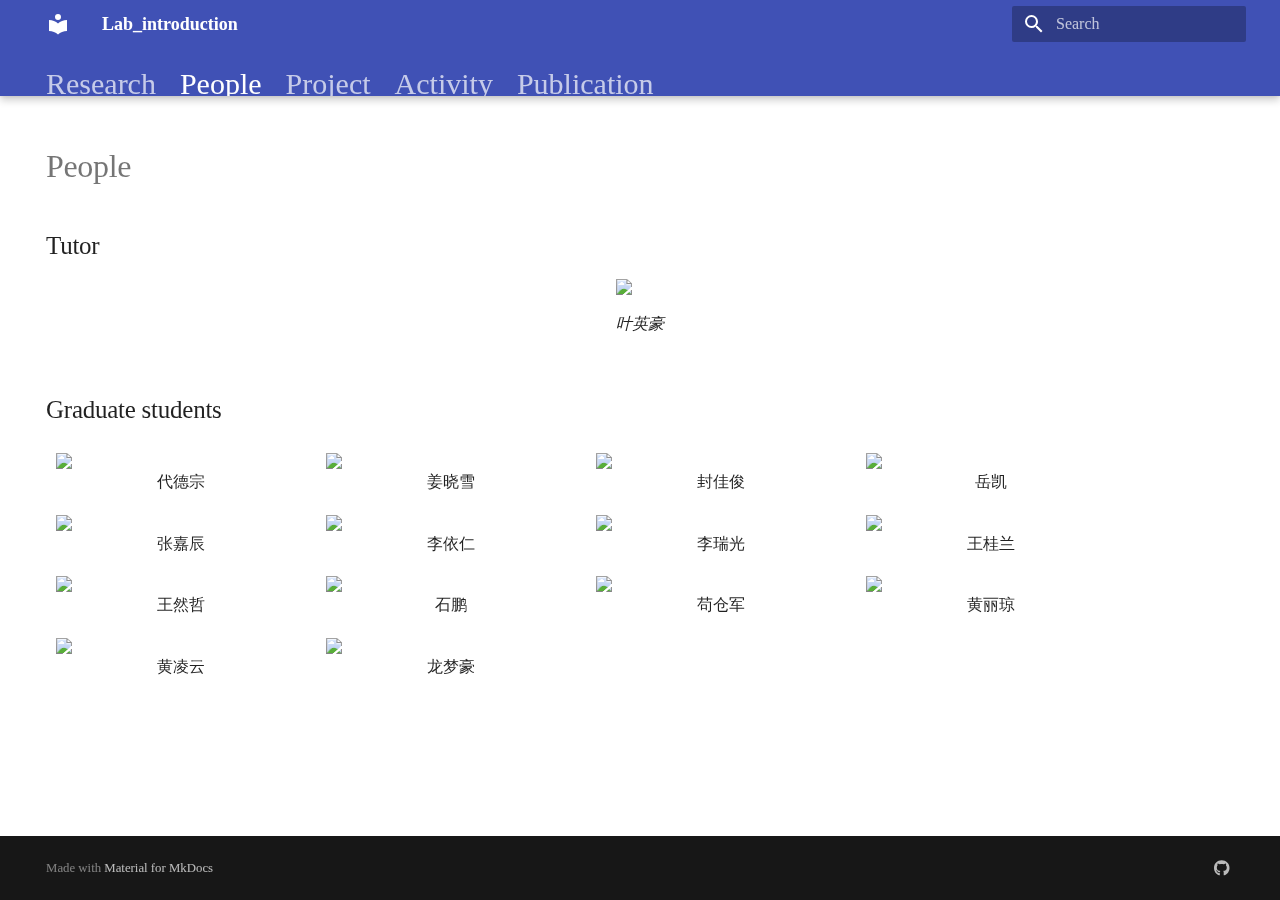
==== commit 22545e83: "修改docs" ====
--- a/site/people/index.html
+++ b/site/people/index.html
@@ -508,19 +508,67 @@
 <h1 id="people">People</h1>
 <h2 id="tutor">Tutor</h2>
 <figure>
-  <img src="https://dummyimage.com/300x400" />
+  <img src="https://github.com/tufuwq/use.gthub.io/blob/gh-pages/img/%E5%8F%B6%E8%8B%B1%E8%B1%AA.png" />
   <figcaption>叶英豪</figcaption>
 </figure>
 
 <h2 id="graduate-students">Graduate students</h2>
 <p><span class="std_out">
     <span class="std_box">
-        <img src="https://dummyimage.com/300x400" />
-        <text>名字</text>
-    </span>
-    <span class="std_box">
-        <img src="https://dummyimage.com/300x400" />
-        <text>名字</text>
+        <img src="https://github.com/tufuwq/use.gthub.io/blob/gh-pages/img/%E4%BB%A3%E5%BE%B7%E5%AE%97.jpg" />
+        <text>代德宗</text>
+    </span>
+    <span class="std_box">
+        <img src="https://github.com/tufuwq/use.gthub.io/blob/gh-pages/img/%E5%A7%9C%E6%99%93%E9%9B%AA.jpg" />
+        <text>姜晓雪</text>
+    </span>
+    <span class="std_box">
+        <img src="https://github.com/tufuwq/use.gthub.io/blob/gh-pages/img/%E5%B0%81%E4%BD%B3%E4%BF%8A.jpg" />
+        <text>封佳俊</text>
+    </span>
+    <span class="std_box">
+        <img src="https://github.com/tufuwq/use.gthub.io/blob/gh-pages/img/%E5%B2%B3%E5%87%AF.jpg" />
+        <text>岳凯</text>
+    </span>
+    <span class="std_box">
+        <img src="https://github.com/tufuwq/use.gthub.io/blob/gh-pages/img/%E5%BC%A0%E5%98%89%E8%BE%B0.jpg" />
+        <text>张嘉辰</text>
+    </span>
+    <span class="std_box">
+        <img src="https://github.com/tufuwq/use.gthub.io/blob/gh-pages/img/%E6%9D%8E%E4%BE%9D%E4%BB%81.jpg" />
+        <text>李依仁</text>
+    </span>
+    <span class="std_box">
+        <img src="https://github.com/tufuwq/use.gthub.io/blob/gh-pages/img/%E6%9D%8E%E7%91%9E%E5%85%89.jpg" />
+        <text>李瑞光</text>
+    </span>
+    <span class="std_box">
+        <img src="https://github.com/tufuwq/use.gthub.io/blob/gh-pages/img/%E7%8E%8B%E6%A1%82%E5%85%B0.jpg" />
+        <text>王桂兰</text>
+    </span>
+    <span class="std_box">
+        <img src="https://github.com/tufuwq/use.gthub.io/blob/gh-pages/img/%E7%8E%8B%E7%84%B6%E5%93%B2.jpg" />
+        <text>王然哲</text>
+    </span>
+    <span class="std_box">
+        <img src="https://github.com/tufuwq/use.gthub.io/blob/gh-pages/img/%E7%9F%B3%E9%B9%8F.jpg" />
+        <text>石鹏</text>
+    </span>
+    <span class="std_box">
+        <img src="https://github.com/tufuwq/use.gthub.io/blob/gh-pages/img/%E8%8B%9F%E4%BB%93%E5%86%9B.jpg" />
+        <text>苟仓军</text>
+    </span>
+    <span class="std_box">
+        <img src="https://github.com/tufuwq/use.gthub.io/blob/gh-pages/img/%E9%BB%84%E4%B8%BD%E7%90%BC.jpg" />
+        <text>黄丽琼</text>
+    </span>
+    <span class="std_box">
+        <img src="https://github.com/tufuwq/use.gthub.io/blob/gh-pages/img/%E9%BB%84%E5%87%8C%E4%BA%91.jpg" />
+        <text>黄凌云</text>
+    </span>
+    <span class="std_box">
+        <img src="https://github.com/tufuwq/use.gthub.io/blob/gh-pages/img/%E9%BE%99%E6%A2%A6%E8%B1%AA.jpg" />
+        <text>龙梦豪</text>
     </span>
 </span></p>
 
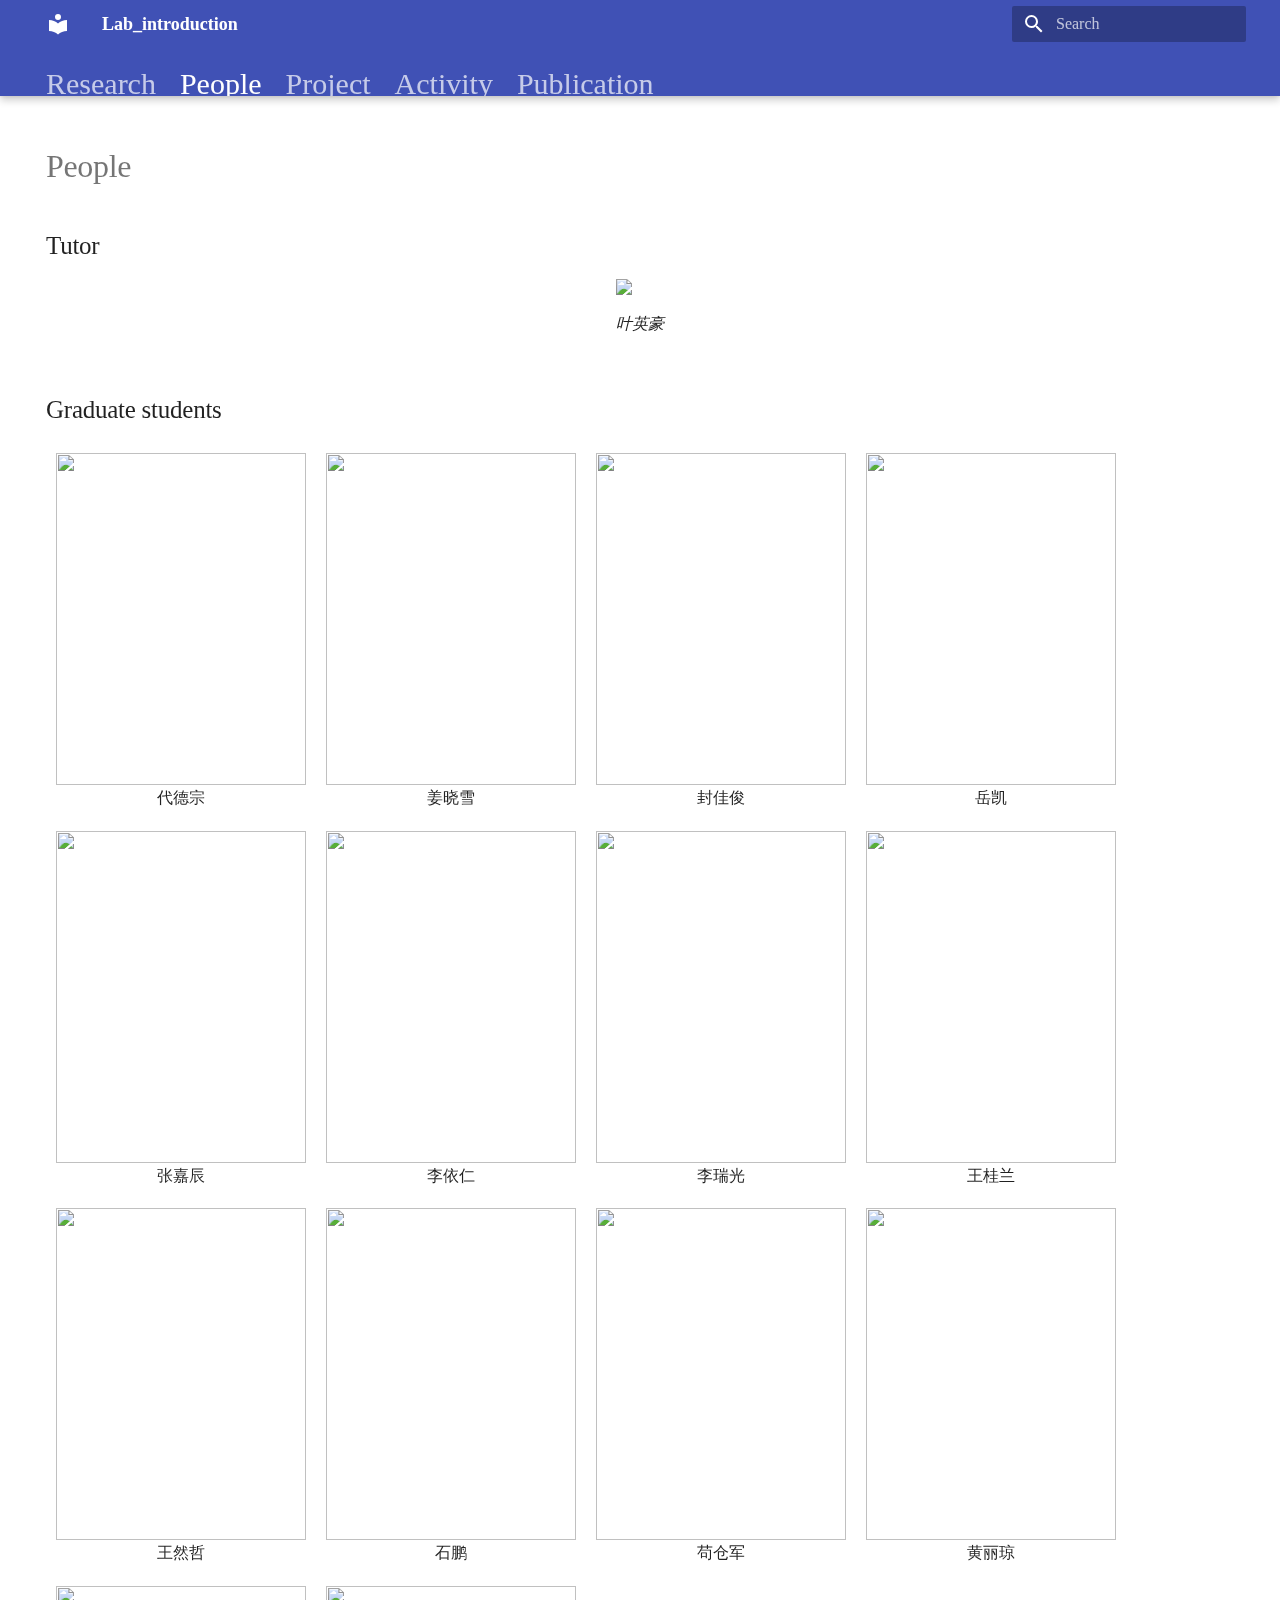
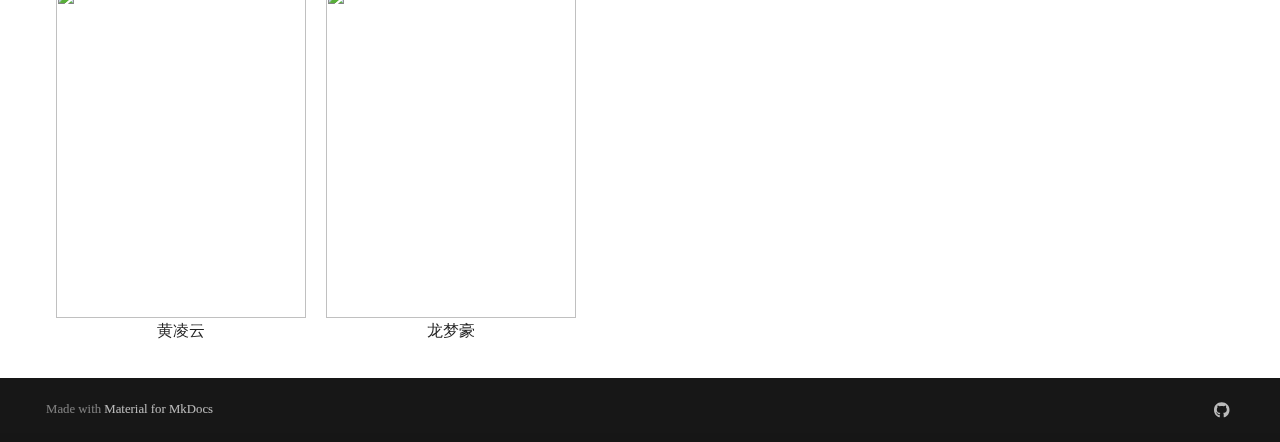
==== commit f8d9acc6: "修改位置" ====
--- a/site/people/index.html
+++ b/site/people/index.html
@@ -515,7 +515,7 @@
 <h2 id="graduate-students">Graduate students</h2>
 <p><span class="std_out">
     <span class="std_box">
-        <img src="https://github.com/tufuwq/use.gthub.io/blob/gh-pages/img/%E4%BB%A3%E5%BE%B7%E5%AE%97.jpg" />
+        <img src="../img/代德宗.jpg" />
         <text>代德宗</text>
     </span>
     <span class="std_box">
--- a/site/stylesheets/extra.css
+++ b/site/stylesheets/extra.css
@@ -17,6 +17,7 @@
     margin: 10px;
     img {
         width: 250px;
+        height: 332px;
 
     }
 }
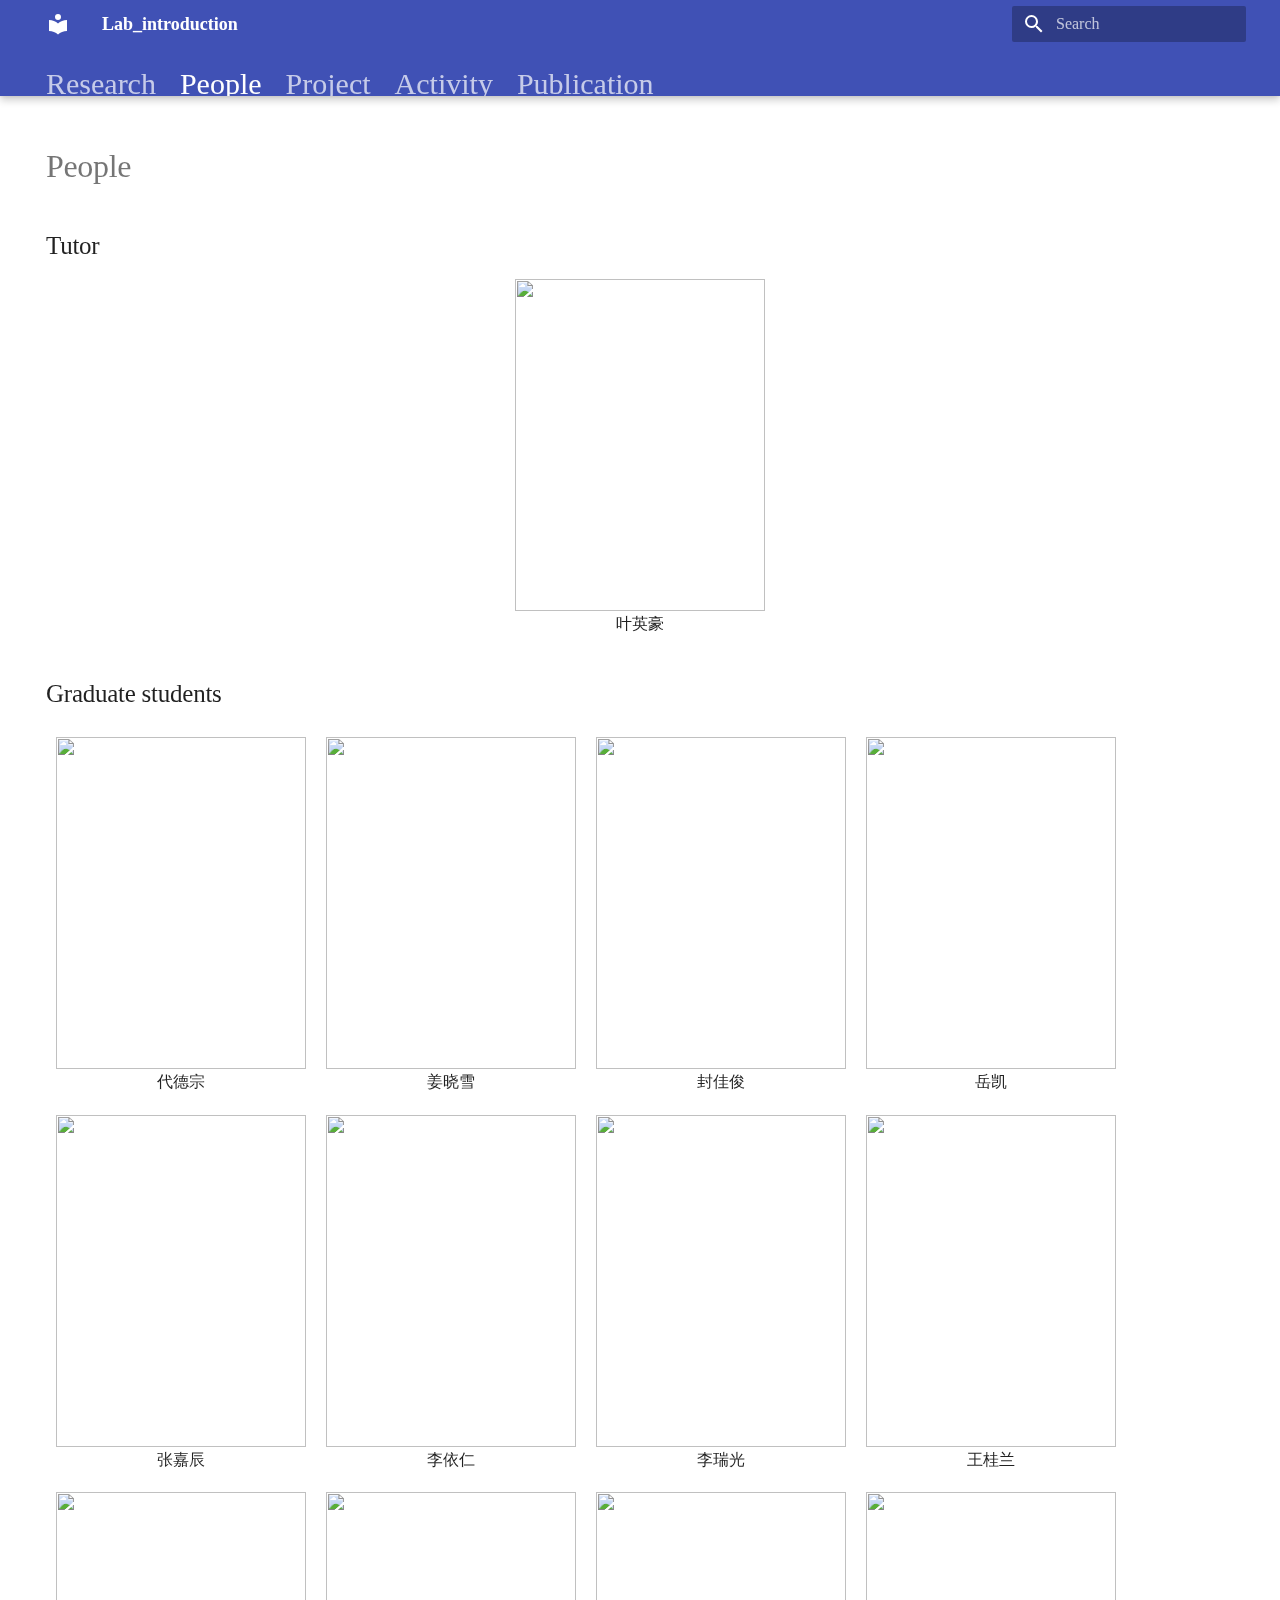
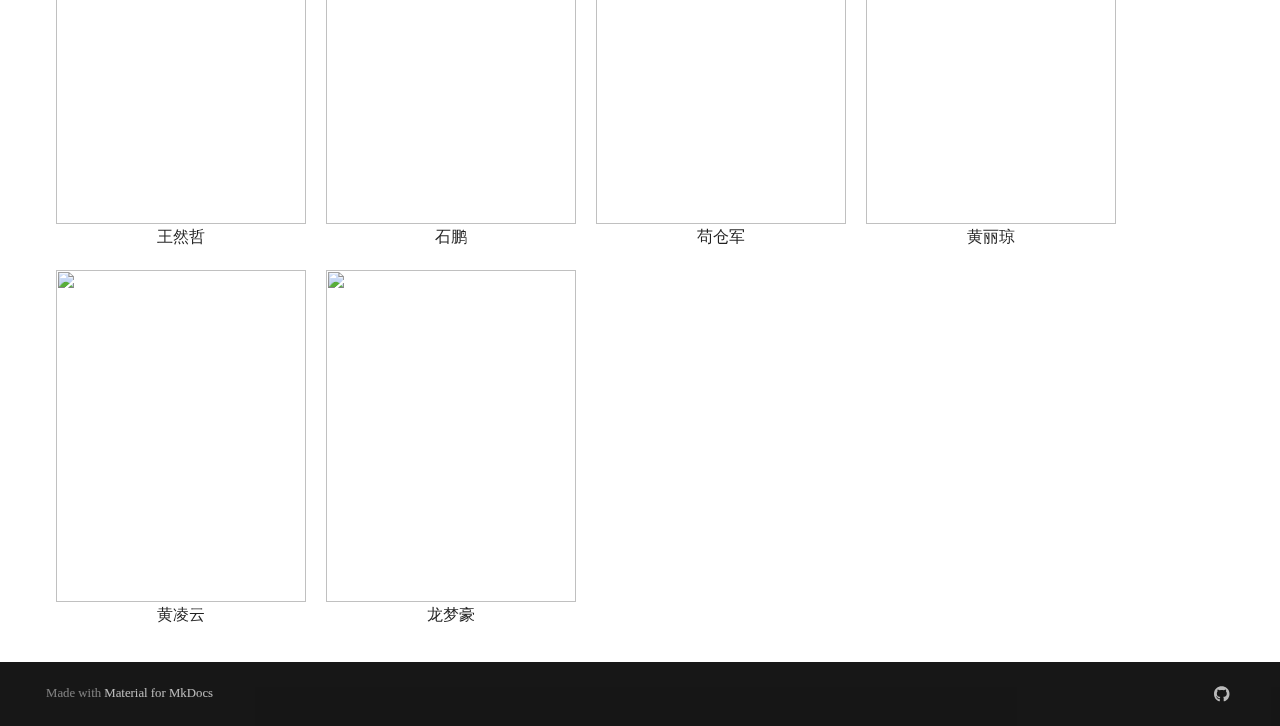
==== commit 1f77797c: "延迟加载" ====
--- a/site/people/index.html
+++ b/site/people/index.html
@@ -507,67 +507,66 @@
 
 <h1 id="people">People</h1>
 <h2 id="tutor">Tutor</h2>
-<figure>
-  <img src="https://github.com/tufuwq/use.gthub.io/blob/gh-pages/img/%E5%8F%B6%E8%8B%B1%E8%B1%AA.png" />
-  <figcaption>叶英豪</figcaption>
-</figure>
-
+<p><span class="std_box">
+    <img src="../img/叶英豪.jpg" loading="lazy"/>
+    <text>叶英豪</text>
+</span></p>
 <h2 id="graduate-students">Graduate students</h2>
 <p><span class="std_out">
     <span class="std_box">
-        <img src="../img/代德宗.jpg" />
+        <img src="../img/代德宗.jpg" loading="lazy"/>
         <text>代德宗</text>
     </span>
     <span class="std_box">
-        <img src="https://github.com/tufuwq/use.gthub.io/blob/gh-pages/img/%E5%A7%9C%E6%99%93%E9%9B%AA.jpg" />
+        <img src="../img/姜晓雪.jpg" loading="lazy"/>
         <text>姜晓雪</text>
     </span>
     <span class="std_box">
-        <img src="https://github.com/tufuwq/use.gthub.io/blob/gh-pages/img/%E5%B0%81%E4%BD%B3%E4%BF%8A.jpg" />
+        <img src="../img/封佳俊.jpg" loading="lazy"/>
         <text>封佳俊</text>
     </span>
     <span class="std_box">
-        <img src="https://github.com/tufuwq/use.gthub.io/blob/gh-pages/img/%E5%B2%B3%E5%87%AF.jpg" />
+        <img src="../img/岳凯.jpg" loading="lazy"/>
         <text>岳凯</text>
     </span>
     <span class="std_box">
-        <img src="https://github.com/tufuwq/use.gthub.io/blob/gh-pages/img/%E5%BC%A0%E5%98%89%E8%BE%B0.jpg" />
+        <img src="../img/张嘉辰.jpg" loading="lazy"/>
         <text>张嘉辰</text>
     </span>
     <span class="std_box">
-        <img src="https://github.com/tufuwq/use.gthub.io/blob/gh-pages/img/%E6%9D%8E%E4%BE%9D%E4%BB%81.jpg" />
+        <img src="../img/李依仁.jpg" loading="lazy"/>
         <text>李依仁</text>
     </span>
     <span class="std_box">
-        <img src="https://github.com/tufuwq/use.gthub.io/blob/gh-pages/img/%E6%9D%8E%E7%91%9E%E5%85%89.jpg" />
+        <img src="../img/李瑞光.jpg" loading="lazy"/>
         <text>李瑞光</text>
     </span>
     <span class="std_box">
-        <img src="https://github.com/tufuwq/use.gthub.io/blob/gh-pages/img/%E7%8E%8B%E6%A1%82%E5%85%B0.jpg" />
+        <img src="../img/王桂兰.jpg" loading="lazy"/>
         <text>王桂兰</text>
     </span>
     <span class="std_box">
-        <img src="https://github.com/tufuwq/use.gthub.io/blob/gh-pages/img/%E7%8E%8B%E7%84%B6%E5%93%B2.jpg" />
+        <img src="../img/王然哲.jpg" loading="lazy"/>
         <text>王然哲</text>
     </span>
     <span class="std_box">
-        <img src="https://github.com/tufuwq/use.gthub.io/blob/gh-pages/img/%E7%9F%B3%E9%B9%8F.jpg" />
+        <img src="../img/石鹏.jpg" loading="lazy"/>
         <text>石鹏</text>
     </span>
     <span class="std_box">
-        <img src="https://github.com/tufuwq/use.gthub.io/blob/gh-pages/img/%E8%8B%9F%E4%BB%93%E5%86%9B.jpg" />
+        <img src="../img/苟仓军.jpg" loading="lazy"/>
         <text>苟仓军</text>
     </span>
     <span class="std_box">
-        <img src="https://github.com/tufuwq/use.gthub.io/blob/gh-pages/img/%E9%BB%84%E4%B8%BD%E7%90%BC.jpg" />
+        <img src="../img/黄丽琼.jpg" loading="lazy"/>
         <text>黄丽琼</text>
     </span>
     <span class="std_box">
-        <img src="https://github.com/tufuwq/use.gthub.io/blob/gh-pages/img/%E9%BB%84%E5%87%8C%E4%BA%91.jpg" />
+        <img src="../img/黄凌云.jpg" loading="lazy"/>
         <text>黄凌云</text>
     </span>
     <span class="std_box">
-        <img src="https://github.com/tufuwq/use.gthub.io/blob/gh-pages/img/%E9%BE%99%E6%A2%A6%E8%B1%AA.jpg" />
+        <img src="../img/龙梦豪.jpg" loading="lazy"/>
         <text>龙梦豪</text>
     </span>
 </span></p>
